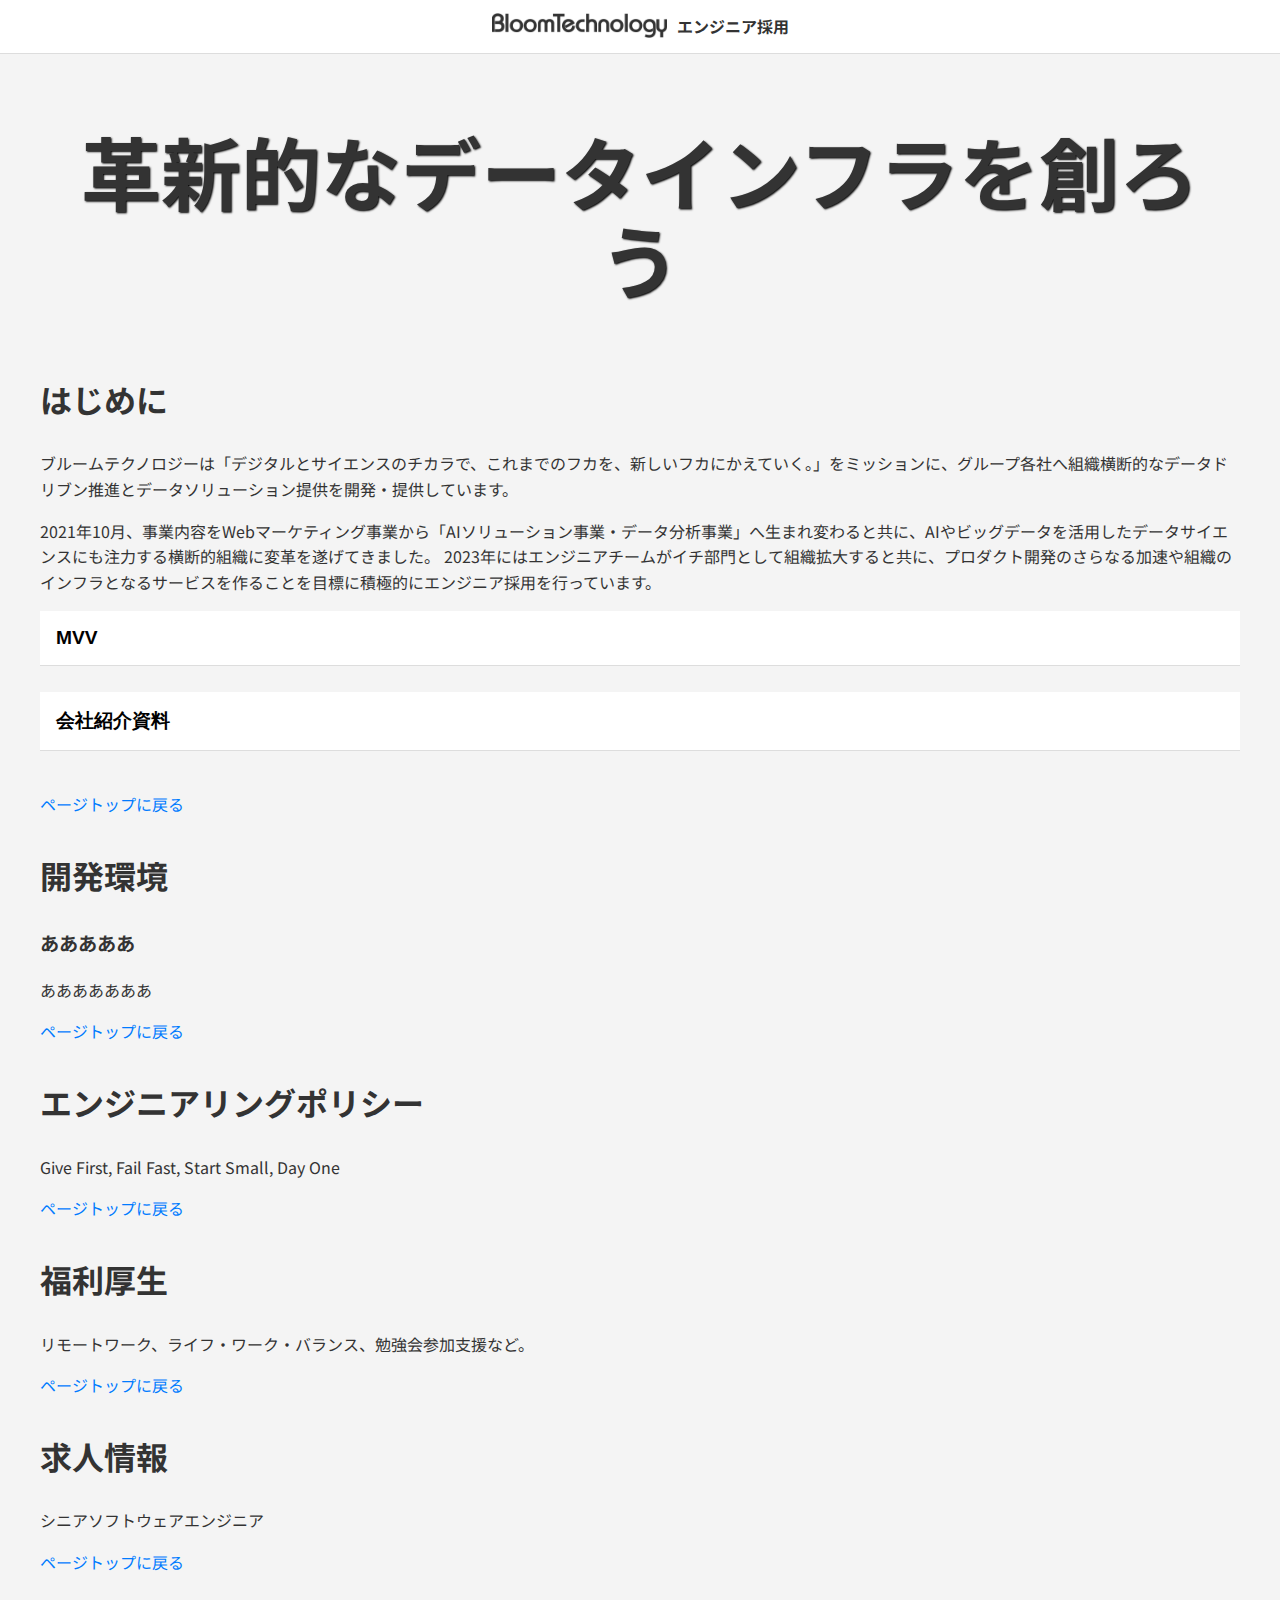
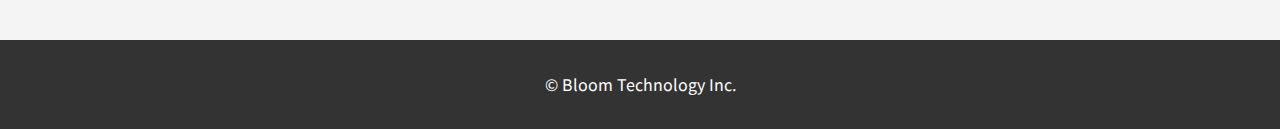
==== index.html @ 48bebba4 "MVV siryou tsuika" ====
<!DOCTYPE html>
<html lang="ja">
<head>
    <meta charset="UTF-8">
    <meta name="viewport" content="width=device-width, initial-scale=1.0">
    <title>ブルームテクノロジー エンジニア採用サイト</title>
    <link href="https://fonts.googleapis.com/css2?family=Noto+Sans+JP:wght@400;700&display=swap" rel="stylesheet">
    <link rel="stylesheet" href="styles.css">
</head>
<body id="top">
    <header>
        <a href="https://bloom-t.co.jp/" target="_blank">
            <img src="img/logo.png" alt="ブルームテクノロジー">
        </a>
        <span class="header-text">エンジニア採用</span>
        <!--
        <nav>
            <ul>
                <li><a href="#introduction">はじめに</a></li>
                <li><a href="#environment">開発環境</a></li>
                <li><a href="#values">バリュー</a></li>
                <li><a href="#benefits">福利厚生</a></li>
                <li><a href="#jobs">求人情報</a></li>
            </ul>
        </nav>
        -->
    </header>
    <main>
        <section id="hero">
            <h2>革新的なデータインフラを創ろう</h2>
        </section>
        <section id="introduction">
            <h2>はじめに</h2>
            <p>ブルームテクノロジーは「デジタルとサイエンスのチカラで、これまでのフカを、新しいフカにかえていく。」をミッションに、グループ各社へ組織横断的なデータドリブン推進とデータソリューション提供を開発・提供しています。</p>
            <p>2021年10月、事業内容をWebマーケティング事業から「AIソリューション事業・データ分析事業」へ生まれ変わると共に、AIやビッグデータを活用したデータサイエンスにも注力する横断的組織に変革を遂げてきました。
                2023年にはエンジニアチームがイチ部門として組織拡大すると共に、プロダクト開発のさらなる加速や組織のインフラとなるサービスを作ることを目標に積極的にエンジニア採用を行っています。</p>
            <div class="accordion">
                <!-- MVV -->
                <div class="accordion-item">
                    <button id="accordion-button-1" aria-expanded="false">
                        <span class="accordion-title">MVV</span>
                        <span class="icon" aria-hidden="true"></span>
                    </button>
                    <div class="accordion-content">
                        <p><span class="bold-text01">OUR MISSION - 企業理念</span></p>
                        <p><span class="bold-text02">デジタルとサイエンスのチカラで、これまでのフカを、新しいフカにかえていく。</span></p>
                        <p>常に新しい価値を創造して、変化を恐れず「フカ（孵化、付加）」していくことで古い殻を打ち破る。「ブルームテクノロジー」は、実現不可能だと考えていた「フカ（不可、負荷）」もデジタルとサイエンスの技術の融合により、実現可能なチカラに変えることができると信じています。</p>
                        <p><span class="bold-text01">OUR VISION - 目指す姿勢</span></p>
                        <p><span class="bold-text02">少し先の未来の日常を、今よりもう少し便利で心地よい社会にする。</span></p>
                        <p>未来は想像や空想の世界だと考えていた時代は過ぎました。創造した数年後の未来を実現できる世界へと変えていくなかで、私たちの日常も常に変化していきます。「ブルームテクノロジー」では、大きな変化でなくても、あったらいいなという感覚を大切に、日常に溶け込むような技術を開発していきたいと考えています。</p>
                        <p><span class="bold-text01">OUR VALUES - 価値観</span></p>
                        <p><span class="bold-text02">少し先の未来の日常を、今よりもう少し便利で心地よい社会にする。</span></p>
                        <p>
                            <ul>
                                <li><span class="bold-text03">何事も、まずは一歩前へ - One Step Forward</span><br>できないではなく、できるために必要なSTEPをみんなで共助しよう。</li>
                                <li><span class="bold-text03">状況を楽しもう！ - Fun Time</span><br>アナタにとって価値のある時間にするために、今できることを実践する。学んだり、アドバイスを求めたり、今できる「あなたらしさ」を楽しみましょう。</li>
                                <li><span class="bold-text03">素晴らしい！をカタチに - How Wonderful</span><br>アナタにとって「素晴らしい！」コトを見つけて、大切にしていきましょう。世界観を思い描くことができたときのサポートを惜しみません。</li>
                            </ul>
                        </p>
                    </div>
                </div>
                <br>
                <!-- 会社紹介資料 -->
                <div class="accordion-item">
                    <button id="accordion-button-1" aria-expanded="false">
                        <span class="accordion-title">会社紹介資料</span>
                        <span class="icon" aria-hidden="true"></span>
                    </button>
                    <div class="accordion-content">
                        <!-- 会社資料埋め込み(最新版に更新の場合共有リンクを更新する) -->
                        <iframe src="https://docs.google.com/presentation/d/e/2PACX-1vThjVVtmkb9M_RWaN6mHgsbVlshwmMRxPw7nDWjzQeNM8SMZGrVa8kO91kHXKxnlA/embed?start=false&loop=false&delayms=3000" frameborder="0" width="100%" height="823" allowfullscreen="true" mozallowfullscreen="true" webkitallowfullscreen="true"></iframe>
                    </div>
                </div>
                <br>
            </div>
            <a href="#top">ページトップに戻る</a>
        </section>
        <section id="environment">
            <h2>開発環境</h2>
            <h3>あああああ</h3>
            <p>あああああああ</p>
            <a href="#top">ページトップに戻る</a>
        </section>
        <section id="values">
            <h2>エンジニアリングポリシー</h2>
            <p>Give First, Fail Fast, Start Small, Day One</p>
            <a href="#top">ページトップに戻る</a>
        </section>
        <section id="benefits">
            <h2>福利厚生</h2>
            <p>リモートワーク、ライフ・ワーク・バランス、勉強会参加支援など。</p>
            <a href="#top">ページトップに戻る</a>
        </section>
        <section id="jobs">
            <h2>求人情報</h2>
            <p>シニアソフトウェアエンジニア</p>
            <a href="#top">ページトップに戻る</a>
        </section>
    </main>
    <footer>
        <p>&copy; Bloom Technology Inc.</p>
    </footer>
    <script src="scripts.js"></script>
</body>
</html>
---- styles.css ----
body {
    font-family: 'Noto Sans JP', sans-serif;
    line-height: 1.6;
    margin: 0;
    padding: 0;
    background-color: #f4f4f4;
    /*background: linear-gradient(to bottom, #f4f4f4, #EACF2F);*/
    color: #333;
}

header {
    background: #fff;
    text-align: center;
    padding: 0.5rem 0;
    border-bottom: 1px solid #ddd;
    display: flex;
    justify-content: center;
    align-items: center;
}

header img {
    height: 25px;
    margin-right: 10px;
    margin-top: 5px; /* ロゴを下に5px移動させる */
}

.header-text {
    font-size: 1rem;
    font-weight: 700;
}

main {
    padding: 2rem;
    margin: 0 auto;
    max-width: 1200px;
}

/* キャッチコピー */
#hero {
    background: #f4f4f4;
    color: #333;
    padding: 2.5rem 2rem;
    text-align: center;
    margin-bottom: 2rem;
}

/* キャッチコピー */
#hero h2 {
    font-size: 5rem;
    font-weight: 700;
    margin: 0;
    line-height: 1.1;
    text-shadow: 1px 1px 2px rgba(0, 0, 0, 1.3); /* 影の設定 */
}

section {
    margin-bottom: 2rem;
}

section h2 {
    font-size: 2.0rem;
    margin-top: 1rem;
}
section h3 {
    font-size: 1.2rem;
    margin-top: 1rem;
}

section a {
    display: block;
    margin-top: 1rem;
    color: #007BFF;
    text-decoration: none;
}

section a:hover {
    text-decoration: underline;
}

.accordion {
    margin-top: 1rem;
}

.accordion-item {
    background: #fff;
    border-bottom: 1px solid #ddd;
}

.accordion-item button {
    background: none;
    border: none;
    padding: 1rem;
    width: 100%;
    text-align: left;
    cursor: pointer;
    outline: none;
}

.accordion-title {
    font-size: 1.2rem;
    font-weight: bold;
}

.icon {
    float: right;
}

.accordion-content {
    padding: 1rem;
    display: none;
}

.accordion-item[aria-expanded="true"] .accordion-content {
    display: block;
}

.bold-text01 {
    font-size: 1.8rem;
    font-weight: bold;
}

.bold-text02 {
    font-size: 1.2rem;
    font-weight: bold;
}

.bold-text03 {
    font-weight: bold;
}

footer {
    background: #333;
    color: #fff;
    text-align: center;
    padding: 1rem 0;
}
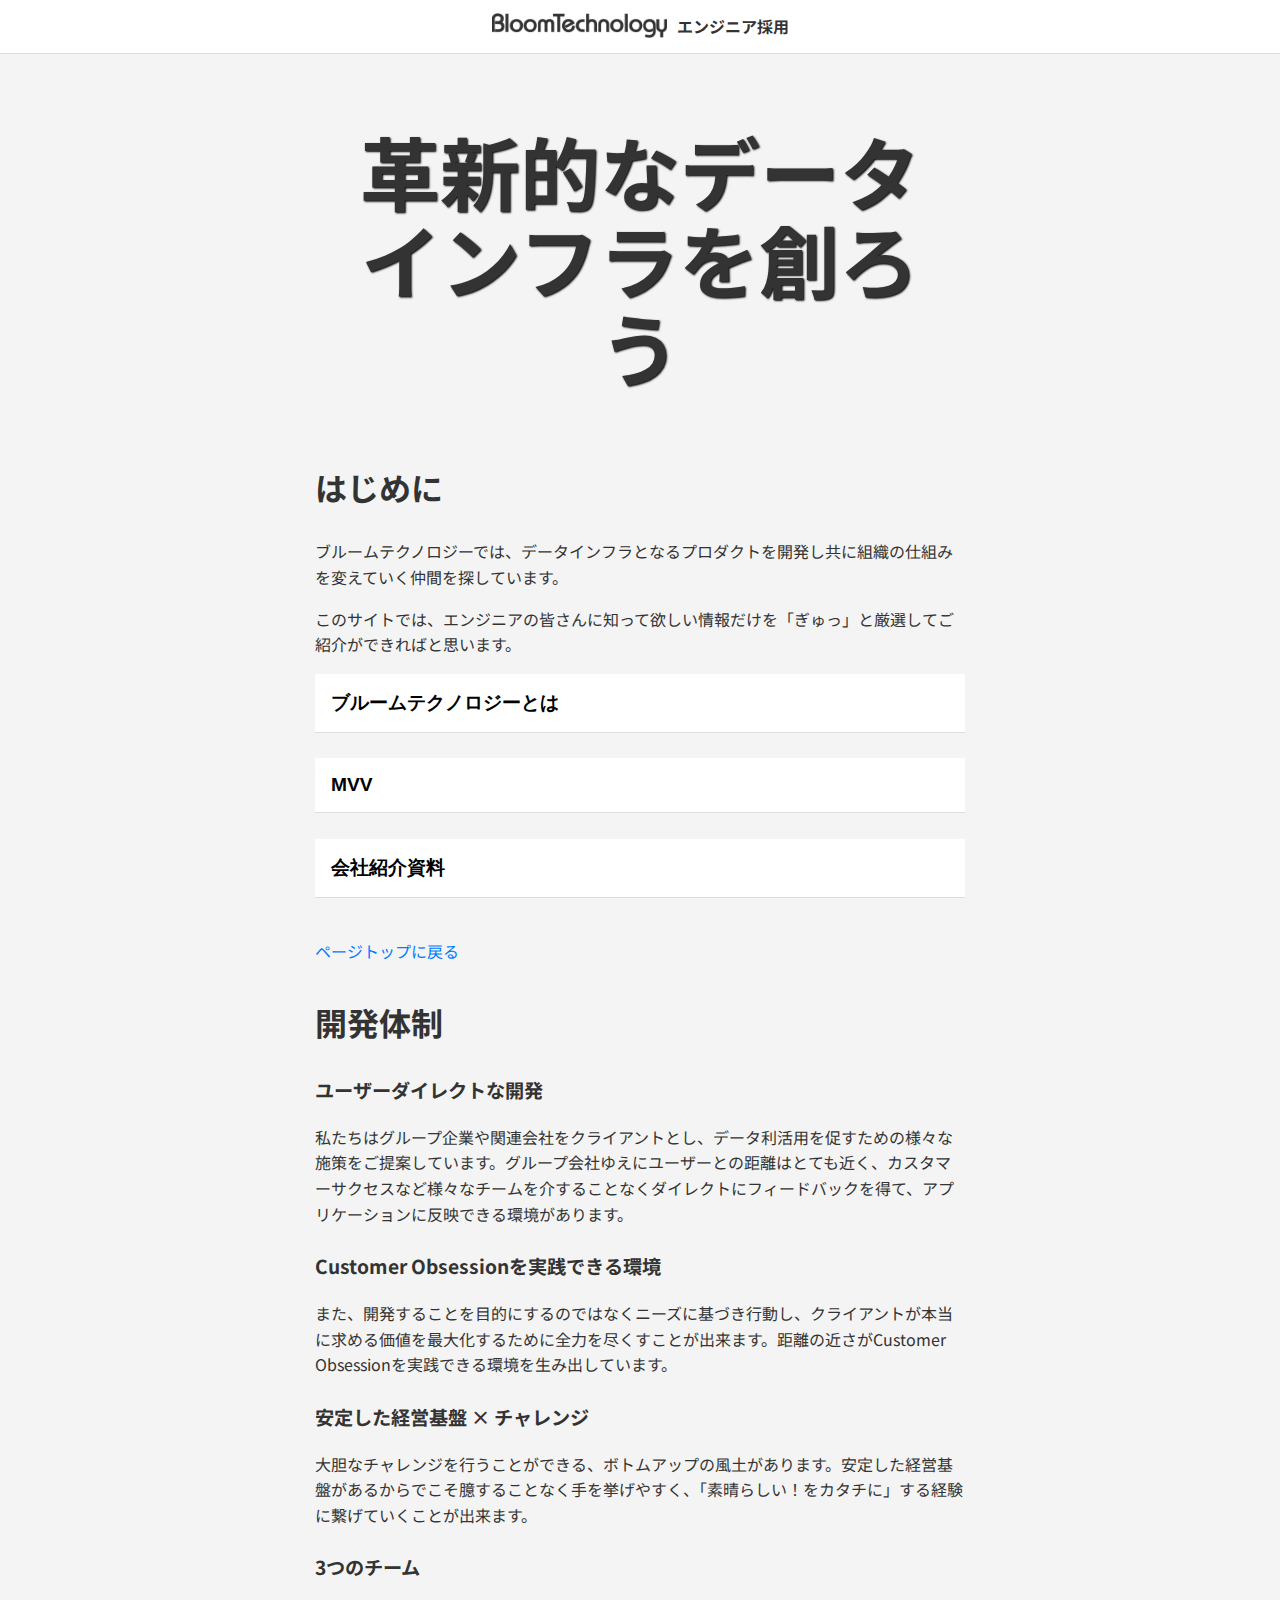
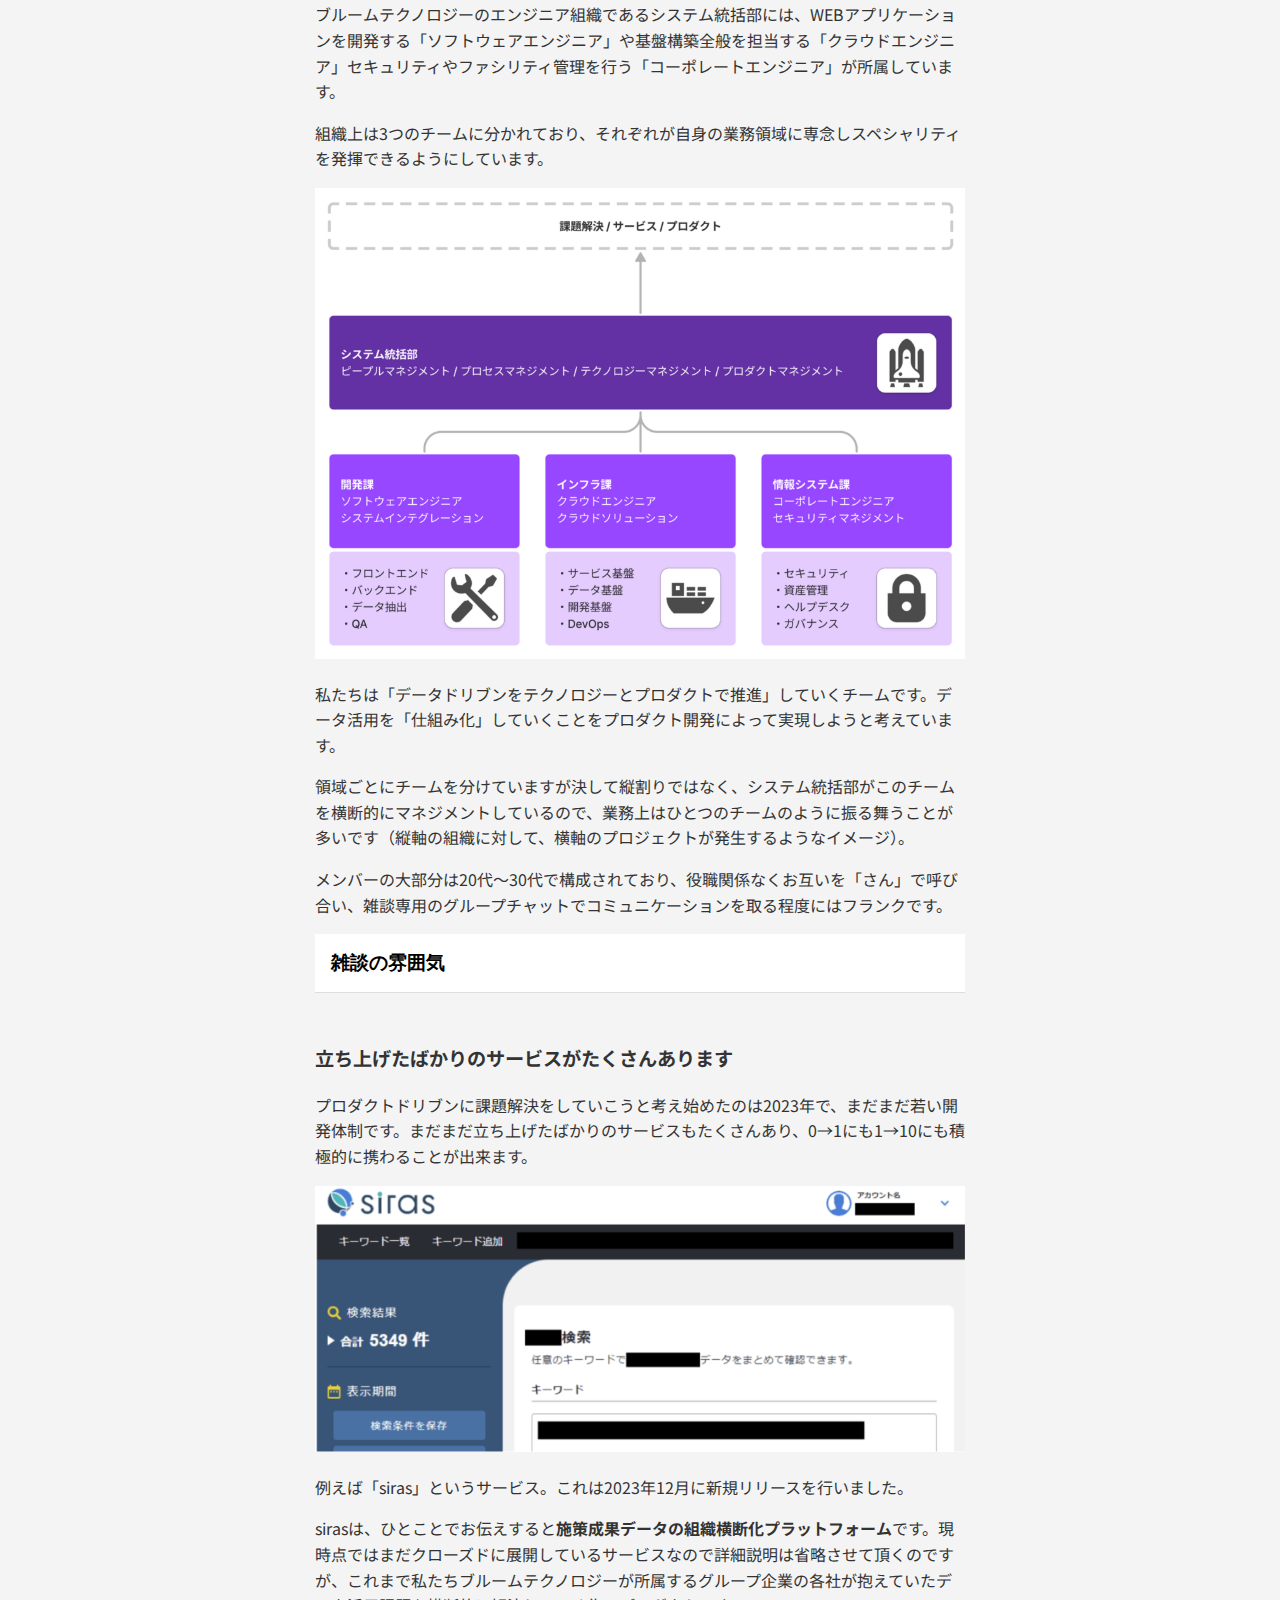
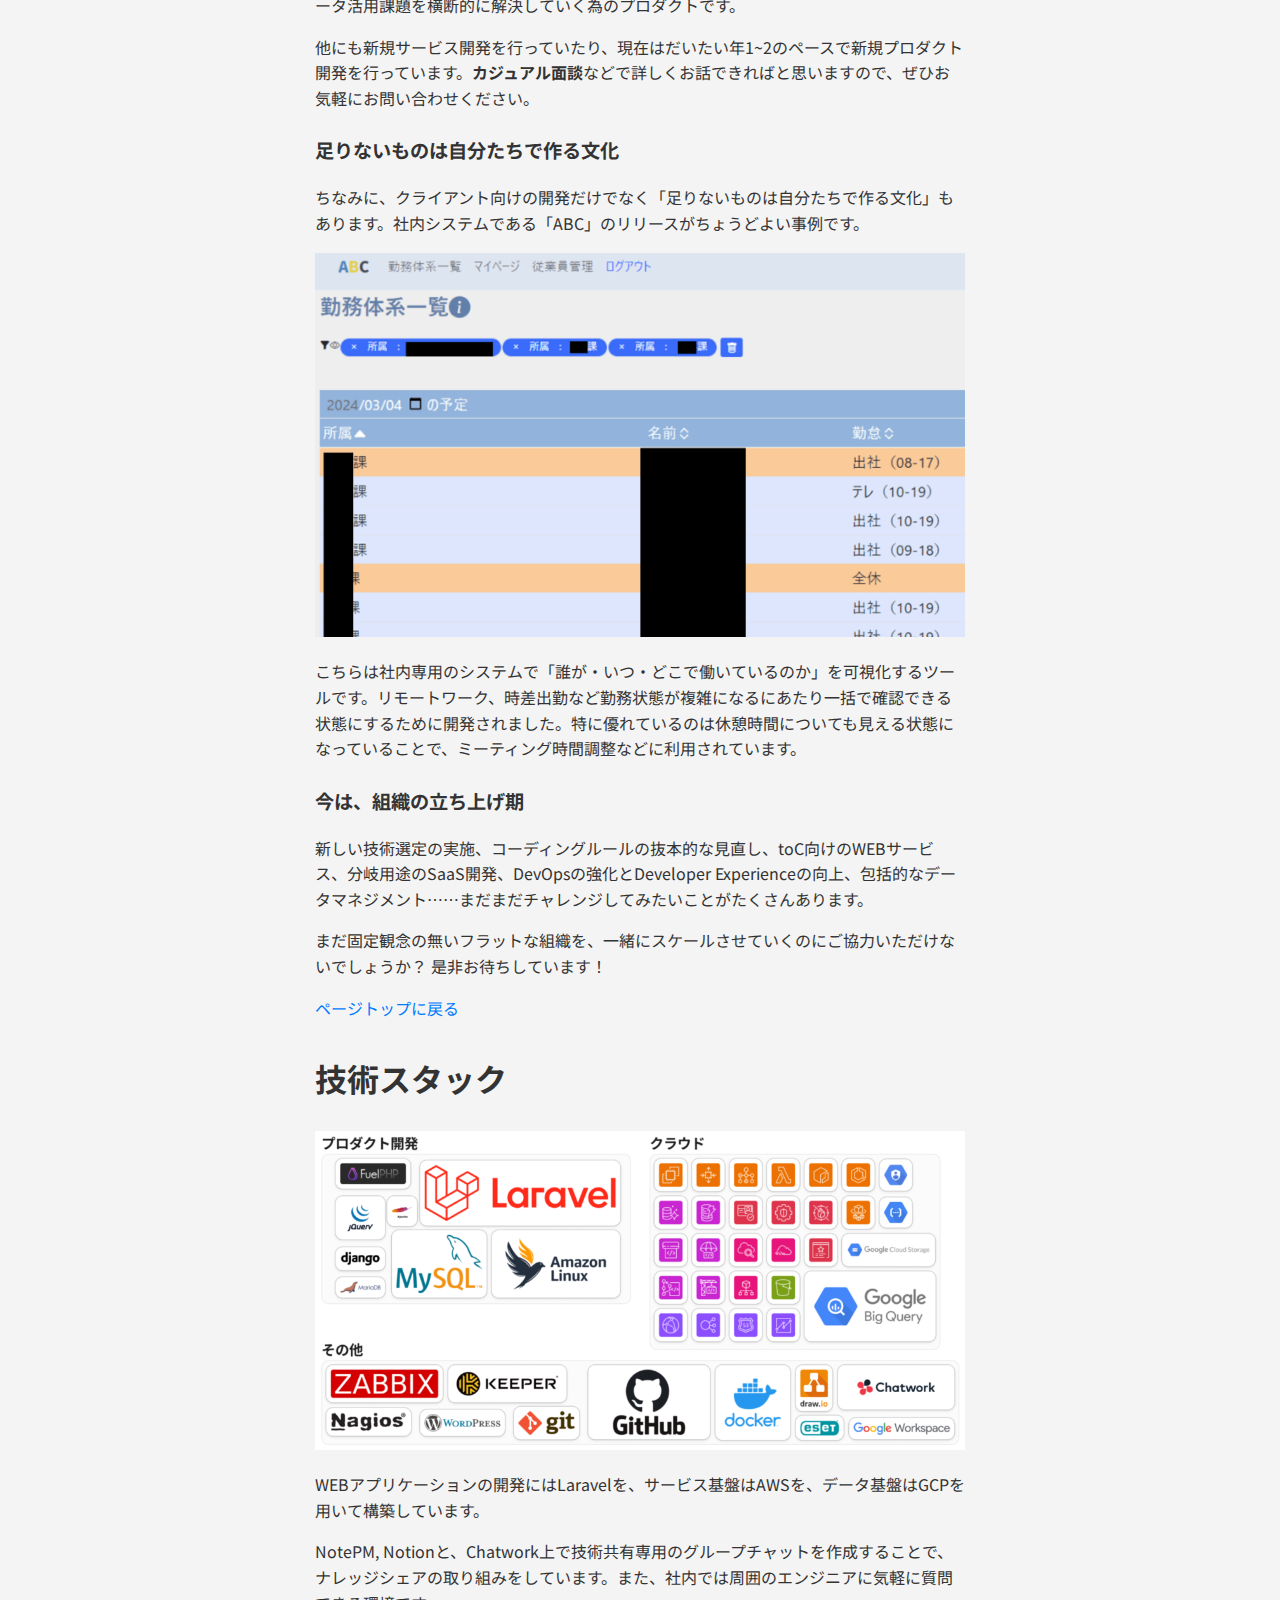
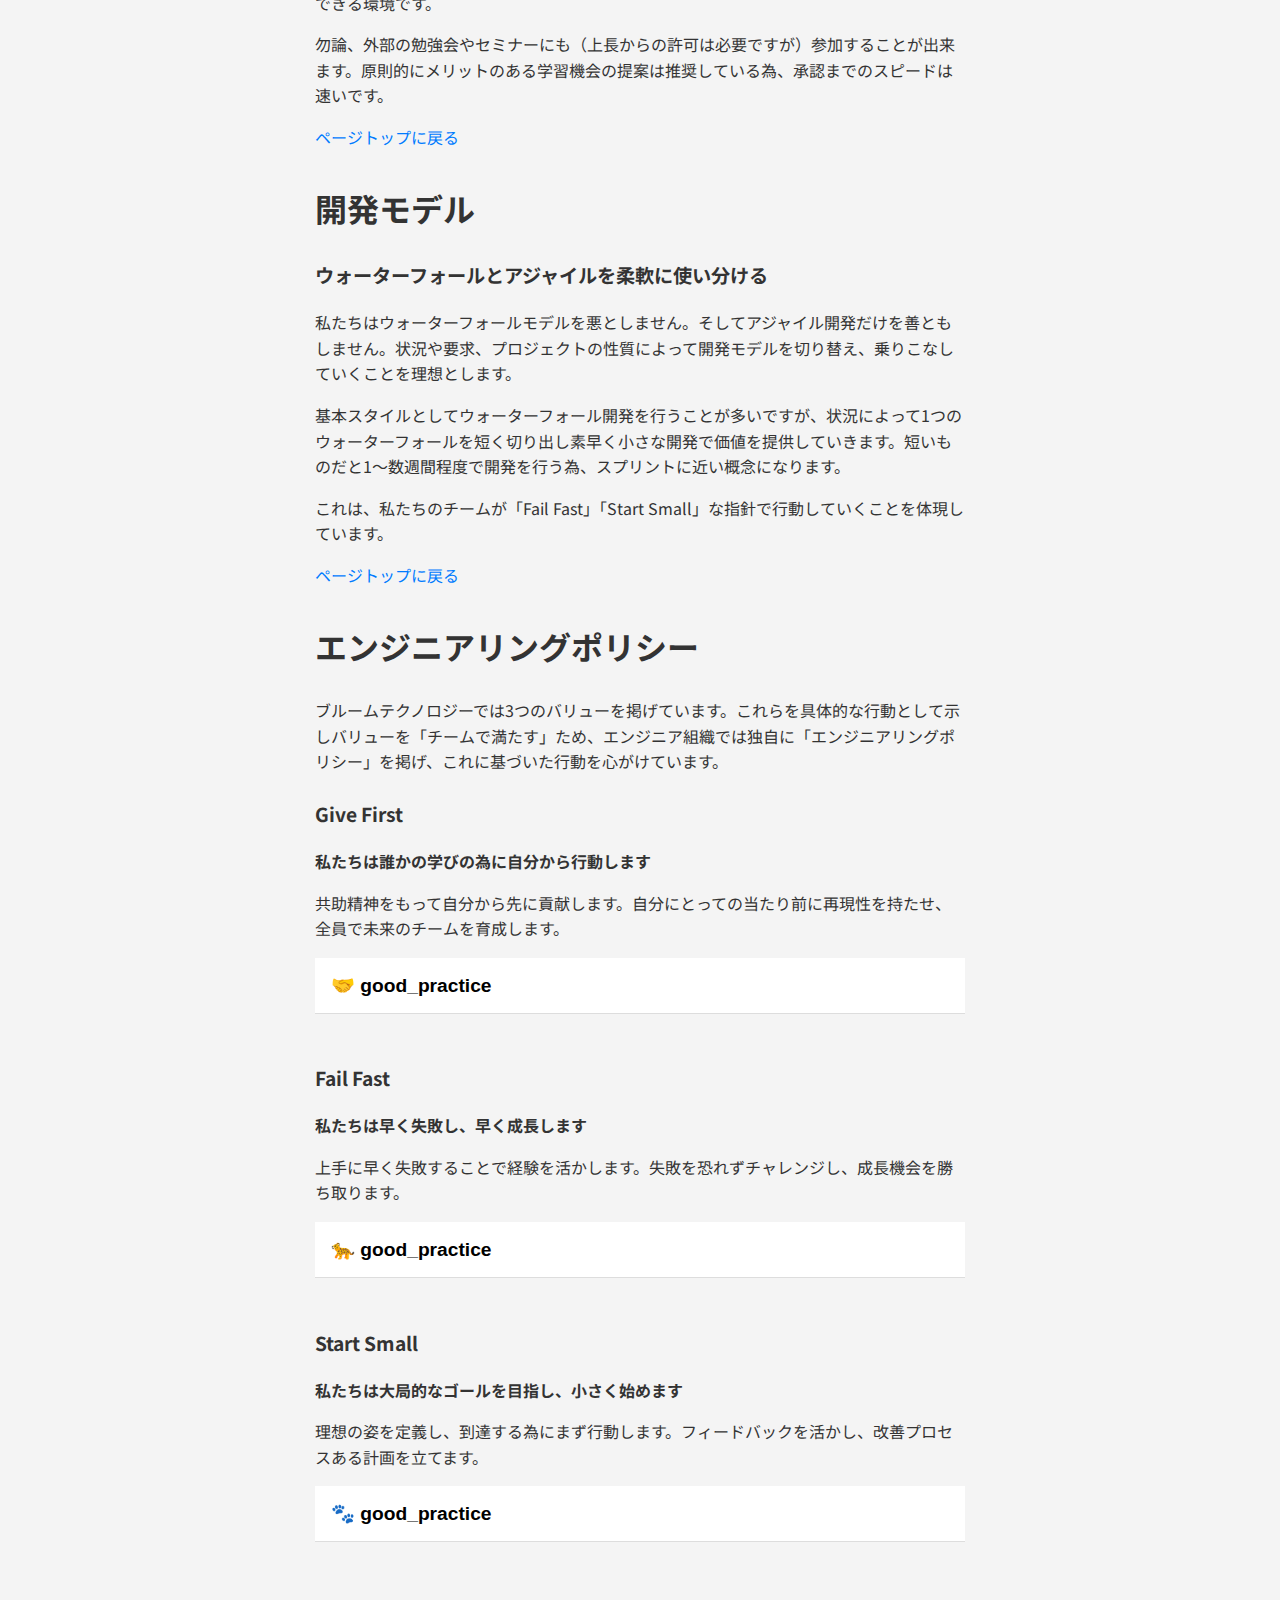
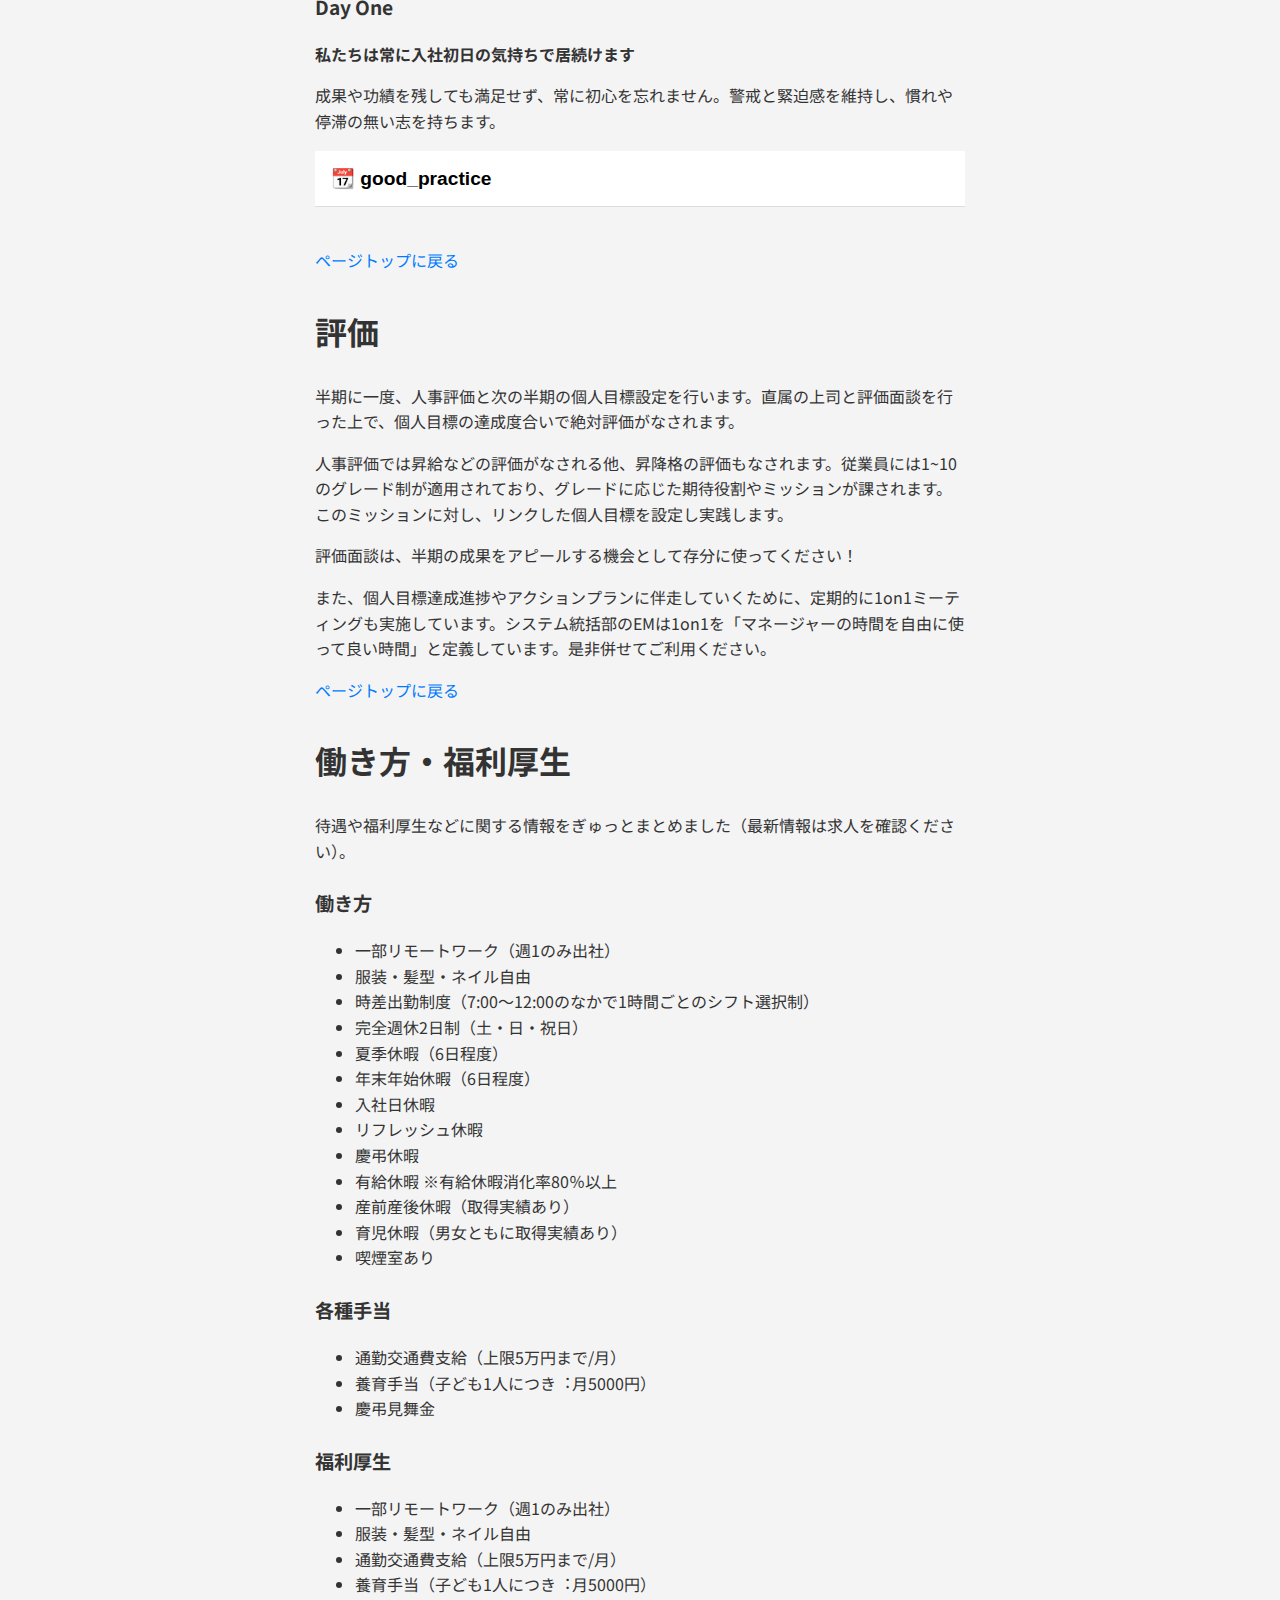
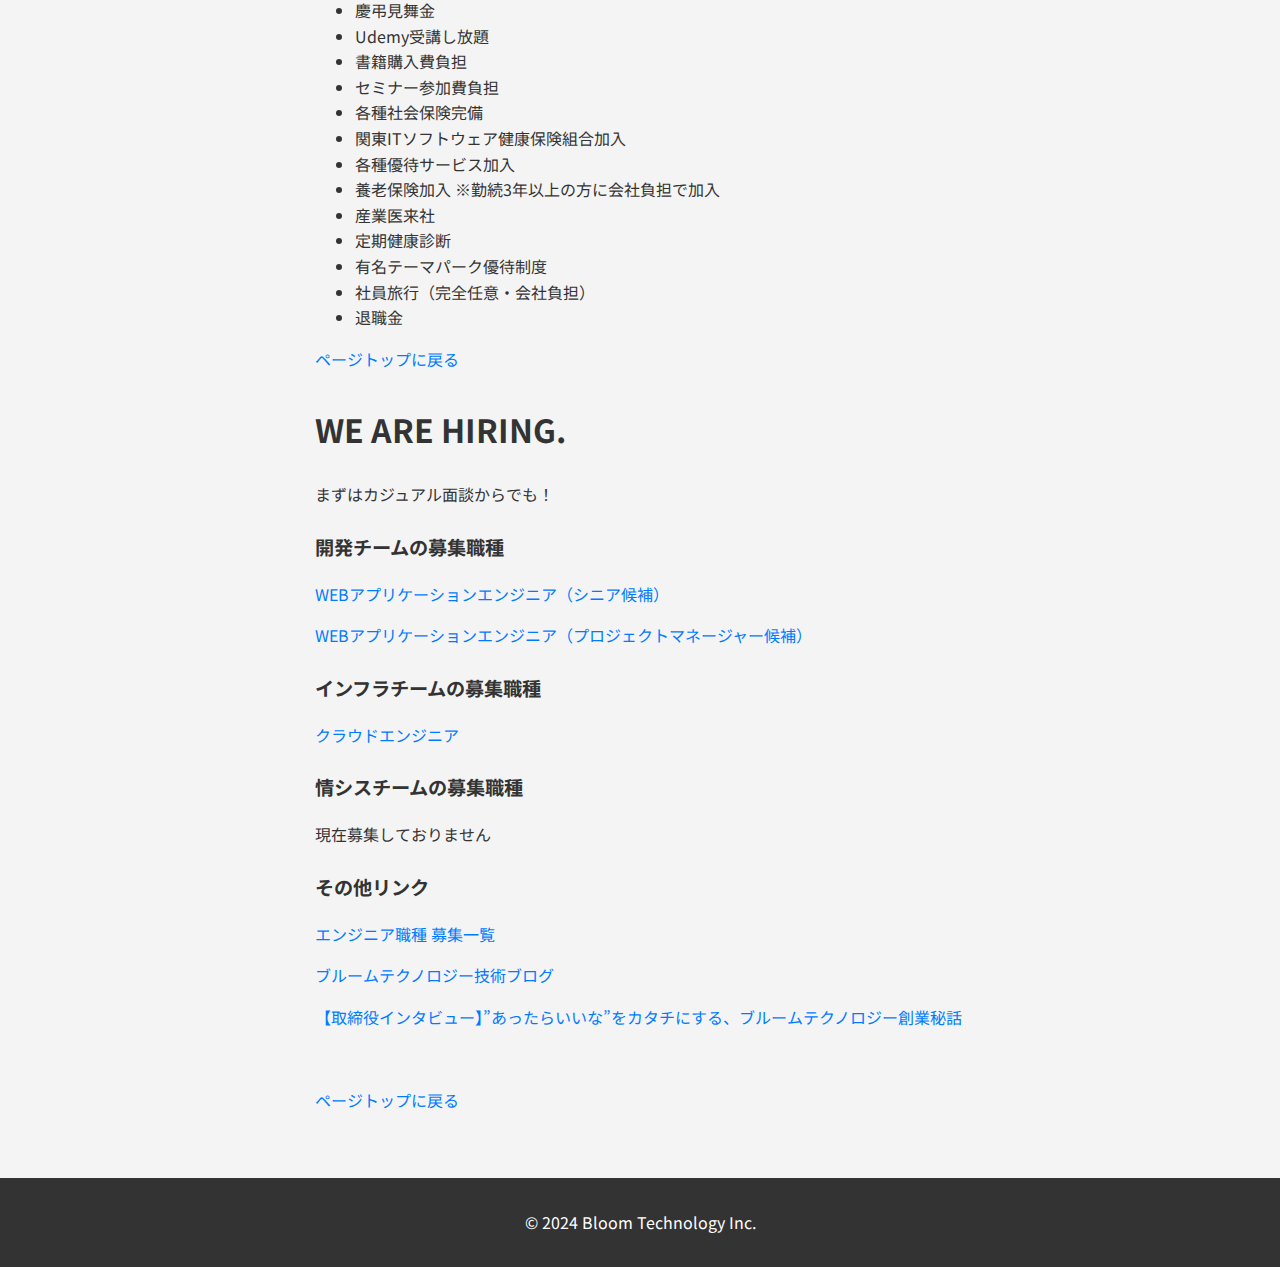
==== commit 6f31c4be: "js動作修正, css微調整, 文言サンプルの追加" ====
--- a/index.html
+++ b/index.html
@@ -3,6 +3,7 @@
 <head>
     <meta charset="UTF-8">
     <meta name="viewport" content="width=device-width, initial-scale=1.0">
+    <meta name="description" content="株式会社ブルームテクノロジーのエンジニア採用特設サイトです。ブルームテクノロジーでは革新的なデータインフラ・プロダクトを開発するために、エンジニアを積極採用しています。"/>
     <title>ブルームテクノロジー エンジニア採用サイト</title>
     <link href="https://fonts.googleapis.com/css2?family=Noto+Sans+JP:wght@400;700&display=swap" rel="stylesheet">
     <link rel="stylesheet" href="styles.css">
@@ -14,6 +15,7 @@
         </a>
         <span class="header-text">エンジニア採用</span>
         <!--
+        ナビゲーション付けたくなったらご自由に
         <nav>
             <ul>
                 <li><a href="#introduction">はじめに</a></li>
@@ -31,10 +33,22 @@
         </section>
         <section id="introduction">
             <h2>はじめに</h2>
-            <p>ブルームテクノロジーは「デジタルとサイエンスのチカラで、これまでのフカを、新しいフカにかえていく。」をミッションに、グループ各社へ組織横断的なデータドリブン推進とデータソリューション提供を開発・提供しています。</p>
-            <p>2021年10月、事業内容をWebマーケティング事業から「AIソリューション事業・データ分析事業」へ生まれ変わると共に、AIやビッグデータを活用したデータサイエンスにも注力する横断的組織に変革を遂げてきました。
-                2023年にはエンジニアチームがイチ部門として組織拡大すると共に、プロダクト開発のさらなる加速や組織のインフラとなるサービスを作ることを目標に積極的にエンジニア採用を行っています。</p>
-            <div class="accordion">
+            <p>ブルームテクノロジーでは、データインフラとなるプロダクトを開発し共に組織の仕組みを変えていく仲間を探しています。</p>
+            <p>このサイトでは、エンジニアの皆さんに知って欲しい情報だけを「ぎゅっ」と厳選してご紹介ができればと思います。</p>
+            <!-- 会社紹介 -->
+            <div class="accordion">
+                <div class="accordion-item">
+                    <button id="accordion-button-1" aria-expanded="false">
+                        <span class="accordion-title">ブルームテクノロジーとは</span>
+                        <span class="icon" aria-hidden="true"></span>
+                    </button>
+                    <div class="accordion-content">
+                        <p>ブルームテクノロジーは「デジタルとサイエンスのチカラで、これまでのフカを、新しいフカにかえていく。」をミッションに、グループ各社へ組織横断的なデータドリブン推進とデータソリューション提供を開発・提供しています。</p>
+                        <p>2021年10月、事業内容をWebマーケティング事業から「AIソリューション事業・データ分析事業」へ生まれ変わると共に、AIやビッグデータを活用したデータサイエンスにも注力する横断的組織に変革を遂げてきました。2023年にはエンジニアチームがイチ部門として組織拡大すると共に、プロダクト開発のさらなる加速や組織のインフラとなるサービスを作ることを目標に積極的にエンジニア採用を行っています。</p>
+                        <img src="img/logo_design.jpg" alt="ロゴデザイン" width="100%">
+                    </div>
+                </div>
+                <br>
                 <!-- MVV -->
                 <div class="accordion-item">
                     <button id="accordion-button-1" aria-expanded="false">
@@ -67,8 +81,9 @@
                         <span class="icon" aria-hidden="true"></span>
                     </button>
                     <div class="accordion-content">
+                        <p>全社共通の会社紹介資料です。</p>
                         <!-- 会社資料埋め込み(最新版に更新の場合共有リンクを更新する) -->
-                        <iframe src="https://docs.google.com/presentation/d/e/2PACX-1vThjVVtmkb9M_RWaN6mHgsbVlshwmMRxPw7nDWjzQeNM8SMZGrVa8kO91kHXKxnlA/embed?start=false&loop=false&delayms=3000" frameborder="0" width="100%" height="823" allowfullscreen="true" mozallowfullscreen="true" webkitallowfullscreen="true"></iframe>
+                        <iframe src="https://docs.google.com/presentation/d/e/2PACX-1vThjVVtmkb9M_RWaN6mHgsbVlshwmMRxPw7nDWjzQeNM8SMZGrVa8kO91kHXKxnlA/embed?start=false&loop=false&delayms=3000" frameborder="0" width="100%" height="423" allowfullscreen="true" mozallowfullscreen="true" webkitallowfullscreen="true"></iframe>
                     </div>
                 </div>
                 <br>
@@ -76,30 +91,249 @@
             <a href="#top">ページトップに戻る</a>
         </section>
         <section id="environment">
-            <h2>開発環境</h2>
-            <h3>あああああ</h3>
-            <p>あああああああ</p>
+            <h2>開発体制</h2>
+            <h3>ユーザーダイレクトな開発</h3>
+            <p>私たちはグループ企業や関連会社をクライアントとし、データ利活用を促すための様々な施策をご提案しています。グループ会社ゆえにユーザーとの距離はとても近く、カスタマーサクセスなど様々なチームを介することなくダイレクトにフィードバックを得て、アプリケーションに反映できる環境があります。</p>
+            <h3>Customer Obsessionを実践できる環境</h3>
+            <p>また、開発することを目的にするのではなくニーズに基づき行動し、クライアントが本当に求める価値を最大化するために全力を尽くすことが出来ます。距離の近さがCustomer Obsessionを実践できる環境を生み出しています。</p>
+            <h3>安定した経営基盤 × チャレンジ</h3>
+            <p>大胆なチャレンジを行うことができる、ボトムアップの風土があります。安定した経営基盤があるからでこそ臆することなく手を挙げやすく、「素晴らしい！をカタチに」する経験に繋げていくことが出来ます。</p>
+            <h3>3つのチーム</h3>
+            <p>ブルームテクノロジーのエンジニア組織であるシステム統括部には、WEBアプリケーションを開発する「ソフトウェアエンジニア」や基盤構築全般を担当する「クラウドエンジニア」セキュリティやファシリティ管理を行う「コーポレートエンジニア」が所属しています。</p>
+            <p>組織上は3つのチームに分かれており、それぞれが自身の業務領域に専念しスペシャリティを発揮できるようにしています。</p>
+            <img src="img/organization.png" alt="システム統括部の組織図" width="100%">
+            <p>私たちは「データドリブンをテクノロジーとプロダクトで推進」していくチームです。データ活用を「仕組み化」していくことをプロダクト開発によって実現しようと考えています。</p>
+            <p>領域ごとにチームを分けていますが決して縦割りではなく、システム統括部がこのチームを横断的にマネジメントしているので、業務上はひとつのチームのように振る舞うことが多いです（縦軸の組織に対して、横軸のプロジェクトが発生するようなイメージ）。</p>
+            <p>メンバーの大部分は20代～30代で構成されており、役職関係なくお互いを「さん」で呼び合い、雑談専用のグループチャットでコミュニケーションを取る程度にはフランクです。</p>
+            <!-- 雑談の雰囲気 -->
+            <div class="accordion">
+                <div class="accordion-item">
+                    <button id="accordion-button-1" aria-expanded="false">
+                        <span class="accordion-title">雑談の雰囲気</span>
+                        <span class="icon" aria-hidden="true"></span>
+                    </button>
+                    <div class="accordion-content">
+                        <p>こんな感じの雰囲気です。（締める時はちゃんと締めてます！！）</p>
+                        <img src="img/zatsudan1.png" alt="雑談グループチャット" width="100%">
+                        <img src="img/zatsudan2.png" alt="雑談グループチャット" width="100%">
+                        <img src="img/zatsudan3.png" alt="雑談グループチャット" width="100%">
+                    </div>
+                </div>
+                <br>
+            <h3>立ち上げたばかりのサービスがたくさんあります</h3>
+            <p>プロダクトドリブンに課題解決をしていこうと考え始めたのは2023年で、まだまだ若い開発体制です。まだまだ立ち上げたばかりのサービスもたくさんあり、0→1にも1→10にも積極的に携わることが出来ます。</p>
+            <img src="img/siras.png" alt="sirasの画面イメージ" width="100%">
+            <p>例えば「siras」というサービス。これは2023年12月に新規リリースを行いました。</p>
+            <p>sirasは、ひとことでお伝えすると<span class="bold-text03">施策成果データの組織横断化プラットフォーム</span>です。現時点ではまだクローズドに展開しているサービスなので詳細説明は省略させて頂くのですが、これまで私たちブルームテクノロジーが所属するグループ企業の各社が抱えていたデータ活用課題を横断的に解決していく為のプロダクトです。</p>
+            <p>他にも新規サービス開発を行っていたり、現在はだいたい年1~2のペースで新規プロダクト開発を行っています。<span class="bold-text03">カジュアル面談</span>などで詳しくお話できればと思いますので、ぜひお気軽にお問い合わせください。</p>
+            <h3>足りないものは自分たちで作る文化</h3>
+            <p>ちなみに、クライアント向けの開発だけでなく「足りないものは自分たちで作る文化」もあります。社内システムである「ABC」のリリースがちょうどよい事例です。</p>
+            <img src="img/abc.png" alt="abcの画面イメージ" width="100%">
+            <p>こちらは社内専用のシステムで「誰が・いつ・どこで働いているのか」を可視化するツールです。リモートワーク、時差出勤など勤務状態が複雑になるにあたり一括で確認できる状態にするために開発されました。特に優れているのは休憩時間についても見える状態になっていることで、ミーティング時間調整などに利用されています。</p>
+            <h3>今は、組織の立ち上げ期</h3>
+            <p>新しい技術選定の実施、コーディングルールの抜本的な見直し、toC向けのWEBサービス、分岐用途のSaaS開発、DevOpsの強化とDeveloper Experienceの向上、包括的なデータマネジメント……まだまだチャレンジしてみたいことがたくさんあります。</p>
+            <p>まだ固定観念の無いフラットな組織を、一緒にスケールさせていくのにご協力いただけないでしょうか？ 是非お待ちしています！</p>
+            <a href="#top">ページトップに戻る</a>
+        </section>
+        <section id="devel">
+            <h2>技術スタック</h2>
+            <img src="img/stack.png" alt="システム統括部の技術スタック" width="100%">
+            <p>WEBアプリケーションの開発にはLaravelを、サービス基盤はAWSを、データ基盤はGCPを用いて構築しています。</p>
+            <p>NotePM, Notionと、Chatwork上で技術共有専用のグループチャットを作成することで、ナレッジシェアの取り組みをしています。また、社内では周囲のエンジニアに気軽に質問できる環境です。</p>
+            <p>勿論、外部の勉強会やセミナーにも（上長からの許可は必要ですが）参加することが出来ます。原則的にメリットのある学習機会の提案は推奨している為、承認までのスピードは速いです。</p>
+            <a href="#top">ページトップに戻る</a>
+        </section>
+        <section id="model">
+            <h2>開発モデル</h2>
+            <h3>ウォーターフォールとアジャイルを柔軟に使い分ける</h3>
+            <p>私たちはウォーターフォールモデルを悪としません。そしてアジャイル開発だけを善ともしません。状況や要求、プロジェクトの性質によって開発モデルを切り替え、乗りこなしていくことを理想とします。</p>
+            <p>基本スタイルとしてウォーターフォール開発を行うことが多いですが、状況によって1つのウォーターフォールを短く切り出し素早く小さな開発で価値を提供していきます。短いものだと1～数週間程度で開発を行う為、スプリントに近い概念になります。</p>
+            <p>これは、私たちのチームが「Fail Fast」「Start Small」な指針で行動していくことを体現しています。</p>
             <a href="#top">ページトップに戻る</a>
         </section>
         <section id="values">
             <h2>エンジニアリングポリシー</h2>
-            <p>Give First, Fail Fast, Start Small, Day One</p>
+            <p>ブルームテクノロジーでは3つのバリューを掲げています。これらを具体的な行動として示しバリューを「チームで満たす」ため、エンジニア組織では独自に「エンジニアリングポリシー」を掲げ、これに基づいた行動を心がけています。</p>
+            <h3>Give First</h3>
+            <p><span class="bold-text03">私たちは誰かの学びの為に自分から行動します</span></p>
+            <p>共助精神をもって自分から先に貢献します。自分にとっての当たり前に再現性を持たせ、全員で未来のチームを育成します。</p>
+            <!-- 行動事例 -->
+            <div class="accordion">
+                <div class="accordion-item">
+                    <button id="accordion-button-1" aria-expanded="false">
+                        <span class="accordion-title">🤝 good_practice</span>
+                        <span class="icon" aria-hidden="true"></span>
+                    </button>
+                    <div class="accordion-content">
+                        <p>エンジニアにはオープンソースという素敵な文化がありますが、あれこそまさに共助の表れでないかと考えています。このように互いに助け合い、補い合い、より良くするための行動を自ら始めることで、未来のチームはより良いものになっていくと考えています。</p>
+                        <p>
+                            <ul>
+                                <li>自身の担当領域外のプロジェクトにおいても積極的に意見を述べ、バックログの重み付けへの議論に参加しました</li>
+                                <li>得に指示を出されたわけではないけれど、より資料が読みやすくなるような改良を自分で調べて適用してみました</li>
+                                <li>新人に率先して手を差し伸べ、問題解決を手伝いました</li>
+                            </ul>
+                        </p>
+                    </div>
+                </div>
+                <br>
+            </div>
+            <h3>Fail Fast</h3>
+            <p><span class="bold-text03">私たちは早く失敗し、早く成長します</span></p>
+            <p>上手に早く失敗することで経験を活かします。失敗を恐れずチャレンジし、成長機会を勝ち取ります。</p>
+            <!-- 行動事例 -->
+            <div class="accordion">
+                <div class="accordion-item">
+                    <button id="accordion-button-1" aria-expanded="false">
+                        <span class="accordion-title">🐆 good_practice</span>
+                        <span class="icon" aria-hidden="true"></span>
+                    </button>
+                    <div class="accordion-content">
+                        <p>失敗は成功のもとと言いますが、上手な失敗は成功に勝る成長機会になり得ると考えます。失敗を恐れて行動を躊躇うのではなく、失敗してもいいからやってみよう！の精神で取り組んでみましょう。周囲は他社の失敗を嘲ったり怒ったりするのではなく、褒めたり適切に叱ることで成長に導いてあげましょう。また、FailFastは心理的安全性を高める事や最小最速の開発生産性の実現にも繋がっていきます。</p>
+                        <p>
+                            <ul>
+                                <li>初めてやる業務だったが、ポジティブに成長機会と捉え自ら手を挙げてみました</li>
+                                <li>失敗したことを速やかに上司・先輩に報告し、自らそのフィードバックを貰いにいきました。どうするのがベストだったのか考え直し、次同じ失敗をしないように心がけました</li>
+                                <li>部下・後輩が失敗したときに"何故できないのか"と詰めずに「いい成長機会を得られたね。次はこうしてみよう」と建設的なアドバイスを伝えることが出来た</li>
+                            </ul>
+                        </p>
+                    </div>
+                </div>
+                <br>
+            </div>
+            <h3>Start Small</h3>
+            <p><span class="bold-text03">私たちは大局的なゴールを目指し、小さく始めます</span></p>
+            <p>理想の姿を定義し、到達する為にまず行動します。フィードバックを活かし、改善プロセスある計画を立てます。</p>
+            <!-- 行動事例 -->
+            <div class="accordion">
+                <div class="accordion-item">
+                    <button id="accordion-button-1" aria-expanded="false">
+                        <span class="accordion-title">🐾 good_practice</span>
+                        <span class="icon" aria-hidden="true"></span>
+                    </button>
+                    <div class="accordion-content">
+                        <p>理想ドリブンで動きましょう。そして偉大な計画を前にしり込みするのではなく出来る事から着実に進めていくことで、確実に理想ゴールへ近づいていきます。段階的に完成に近づけるための小さな計画を立てることで良いモノが出来上がると考えます。</p>
+                        <p>
+                            <ul>
+                                <li>いきなり100%の完成を目指さずに、40%進捗の成果物を見せてフィードバックを貰ってみました</li>
+                                <li>WHY-WHAT-HOWが明らかになった状態で、それを着実に達成するための期日行動を考えてみました</li>
+                                <li>本当にユーザー価値のある機能かの確証はないが、まず作って提供し、そのフィードバックから改善することで理想に近づいてみました</li>
+                                <li>何度もフィードバックを貰いながらMVP開発をすることで、ようやく理想形にたどり着きました！</li>
+                            </ul>
+                        </p>
+                    </div>
+                </div>
+                <br>
+            </div>
+            <h3>Day One</h3>
+            <p><span class="bold-text03">私たちは常に入社初日の気持ちで居続けます</span></p>
+            <p>成果や功績を残しても満足せず、常に初心を忘れません。警戒と緊迫感を維持し、慣れや停滞の無い志を持ちます。</p>
+            <!-- 行動事例 -->
+            <div class="accordion">
+                <div class="accordion-item">
+                    <button id="accordion-button-1" aria-expanded="false">
+                        <span class="accordion-title">📆 good_practice</span>
+                        <span class="icon" aria-hidden="true"></span>
+                    </button>
+                    <div class="accordion-content">
+                        <p>その成功は恒久的に利益をもたらし続ける事かを常に考え続けましょう。成功・成果といった結果は静的ですが、それを取り巻く環境は常に動的である筈です。周りの変化に敏感になり続け、常に最新のベストプラクティスを追い続けます。</p>
+                        <p>
+                            <ul>
+                                <li>以前リリースした機能がすでに現状に合わなくなっていることを察知し、細心の運用にフィットするように作り直しました</li>
+                                <li>今のやり方では1年後に寿命が訪れるアンチパターンとなっていたため、思い切ってリアーキテクチャを試みました</li>
+                                <li>半年後の自分の理想のキャリアビジョンを常に持ち続けるようにし、その為に必要な自分の行動をいつもアップデートするようにしました</li>
+                            </ul>
+                        </p>
+                    </div>
+                </div>
+                <br>
+            </div>
+            <a href="#top">ページトップに戻る</a>
+        </section>
+        <section id="evaluation">
+            <h2>評価</h2>
+            <p>半期に一度、人事評価と次の半期の個人目標設定を行います。直属の上司と評価面談を行った上で、個人目標の達成度合いで絶対評価がなされます。</p>
+            <p>人事評価では昇給などの評価がなされる他、昇降格の評価もなされます。従業員には1~10のグレード制が適用されており、グレードに応じた期待役割やミッションが課されます。このミッションに対し、リンクした個人目標を設定し実践します。</p>
+            <p>評価面談は、半期の成果をアピールする機会として存分に使ってください！</p>
+            <p>また、個人目標達成進捗やアクションプランに伴走していくために、定期的に1on1ミーティングも実施しています。システム統括部のEMは1on1を「マネージャーの時間を自由に使って良い時間」と定義しています。是非併せてご利用ください。</p>
             <a href="#top">ページトップに戻る</a>
         </section>
         <section id="benefits">
-            <h2>福利厚生</h2>
-            <p>リモートワーク、ライフ・ワーク・バランス、勉強会参加支援など。</p>
+            <h2>働き方・福利厚生</h2>
+            <p>待遇や福利厚生などに関する情報をぎゅっとまとめました（最新情報は求人を確認ください）。</p>
+            <p>
+                <h3>働き方</h3>
+                <ul>
+                    <li>一部リモートワーク（週1のみ出社）</li>
+                    <li>服装・髪型・ネイル自由</li>
+                    <li>時差出勤制度（7:00～12:00のなかで1時間ごとのシフト選択制）</li>
+                    <li>完全週休2日制（土・日・祝日）</li>
+                    <li>夏季休暇（6日程度）</li>
+                    <li>年末年始休暇（6日程度）</li>
+                    <li>入社日休暇</li>
+                    <li>リフレッシュ休暇</li>
+                    <li>慶弔休暇</li>
+                    <li>有給休暇 ※有給休暇消化率80％以上</li>
+                    <li>産前産後休暇（取得実績あり）</li>
+                    <li>育児休暇（男女ともに取得実績あり）</li>
+                    <li>喫煙室あり</li>
+                </ul>
+                <h3>各種手当</h3>
+                <ul>
+                    <li>通勤交通費支給（上限5万円まで/月）</li>
+                    <li>養育手当（子ども1⼈につき︓⽉5000円）</li>
+                    <li>慶弔見舞金</li>
+                </ul>
+                <h3>福利厚生</h3>
+                <ul>
+                    <li>一部リモートワーク（週1のみ出社）</li>
+                    <li>服装・髪型・ネイル自由</li>
+                    <li>通勤交通費支給（上限5万円まで/月）</li>
+                    <li>養育手当（子ども1⼈につき︓⽉5000円）</li>
+                    <li>慶弔見舞金</li>
+                    <li>Udemy受講し放題</li>
+                    <li>書籍購⼊費負担</li>
+                    <li>セミナー参加費負担</li>
+                    <li>各種社会保険完備</li>
+                    <li>関東ITソフトウェア健康保険組合加⼊</li>
+                    <li>各種優待サービス加⼊</li>
+                    <li>養⽼保険加⼊ ※勤続3年以上の⽅に会社負担で加⼊</li>
+                    <li>産業医来社</li>
+                    <li>定期健康診断</li>
+                    <li>有名テーマパーク優待制度</li>
+                    <li>社員旅⾏（完全任意・会社負担）</li>
+                    <li>退職金</li>
+                </ul>
+            </p>
             <a href="#top">ページトップに戻る</a>
         </section>
         <section id="jobs">
-            <h2>求人情報</h2>
-            <p>シニアソフトウェアエンジニア</p>
+            <h2>WE ARE HIRING.</h2>
+            <p>まずはカジュアル面談からでも！</p>
+            <h3>開発チームの募集職種</h3>
+            <p>
+                <a href="https://bloom-t.co.jp/recruit/engineer/webapp_engineer_senior/" target="_blank">WEBアプリケーションエンジニア（シニア候補）</a>
+                <a href="https://bloom-t.co.jp/recruit/engineer/webapp_engineer/" target="_blank">WEBアプリケーションエンジニア（プロジェクトマネージャー候補）</a>
+            </p>
+            <h3>インフラチームの募集職種</h3>
+            <p>
+                <a href="https://bloom-t.co.jp/recruit/engineer/inf_engineer/" target="_blank">クラウドエンジニア</a>
+            </p>
+            <h3>情シスチームの募集職種</h3>
+            <p>現在募集しておりません</p>
+            <h3>その他リンク</h3>
+            <p>
+                <a href="https://bloom-t.co.jp/recruit/engineer/" target="_blank">エンジニア職種 募集一覧</a>
+                <a href="https://bloom-t.co.jp/blog/techblog/" target="_blank">ブルームテクノロジー技術ブログ</a>
+                <a href="https://www.wantedly.com/companies/company_3277295/post_articles/500592" target="_blank">【取締役インタビュー】”あったらいいな”をカタチにする、ブルームテクノロジー創業秘話</a>
+            </p>
+            <br>
             <a href="#top">ページトップに戻る</a>
         </section>
     </main>
     <footer>
-        <p>&copy; Bloom Technology Inc.</p>
+        <p>&copy; 2024 Bloom Technology Inc.</p>
     </footer>
     <script src="scripts.js"></script>
 </body>
 </html>
+<!-- k-kamei -->--- a/styles.css
+++ b/styles.css
@@ -32,7 +32,7 @@
 main {
     padding: 2rem;
     margin: 0 auto;
-    max-width: 1200px;
+    max-width: 650px; /* 横幅広がりの上限を決めておく */
 }
 
 /* キャッチコピー */
@@ -63,7 +63,7 @@
 }
 section h3 {
     font-size: 1.2rem;
-    margin-top: 1rem;
+    margin-top: 1.5rem;
 }
 
 section a {
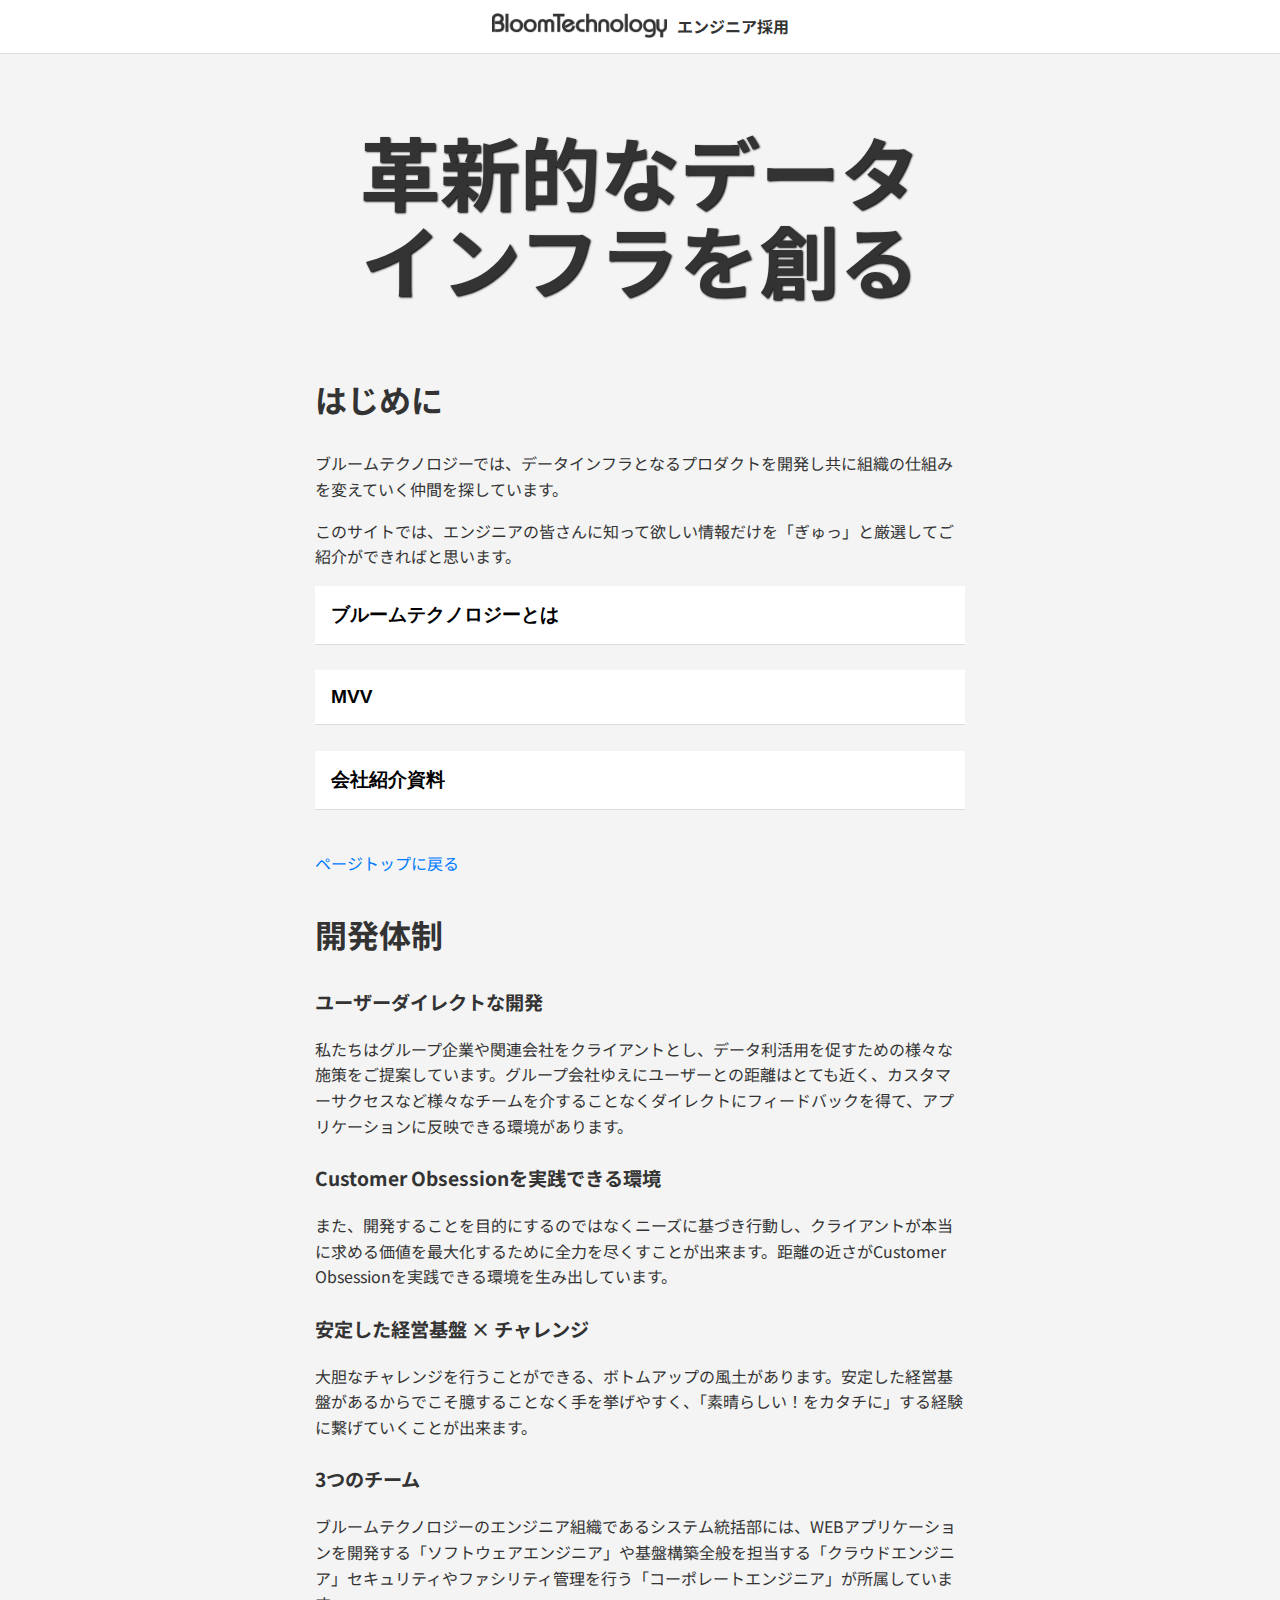
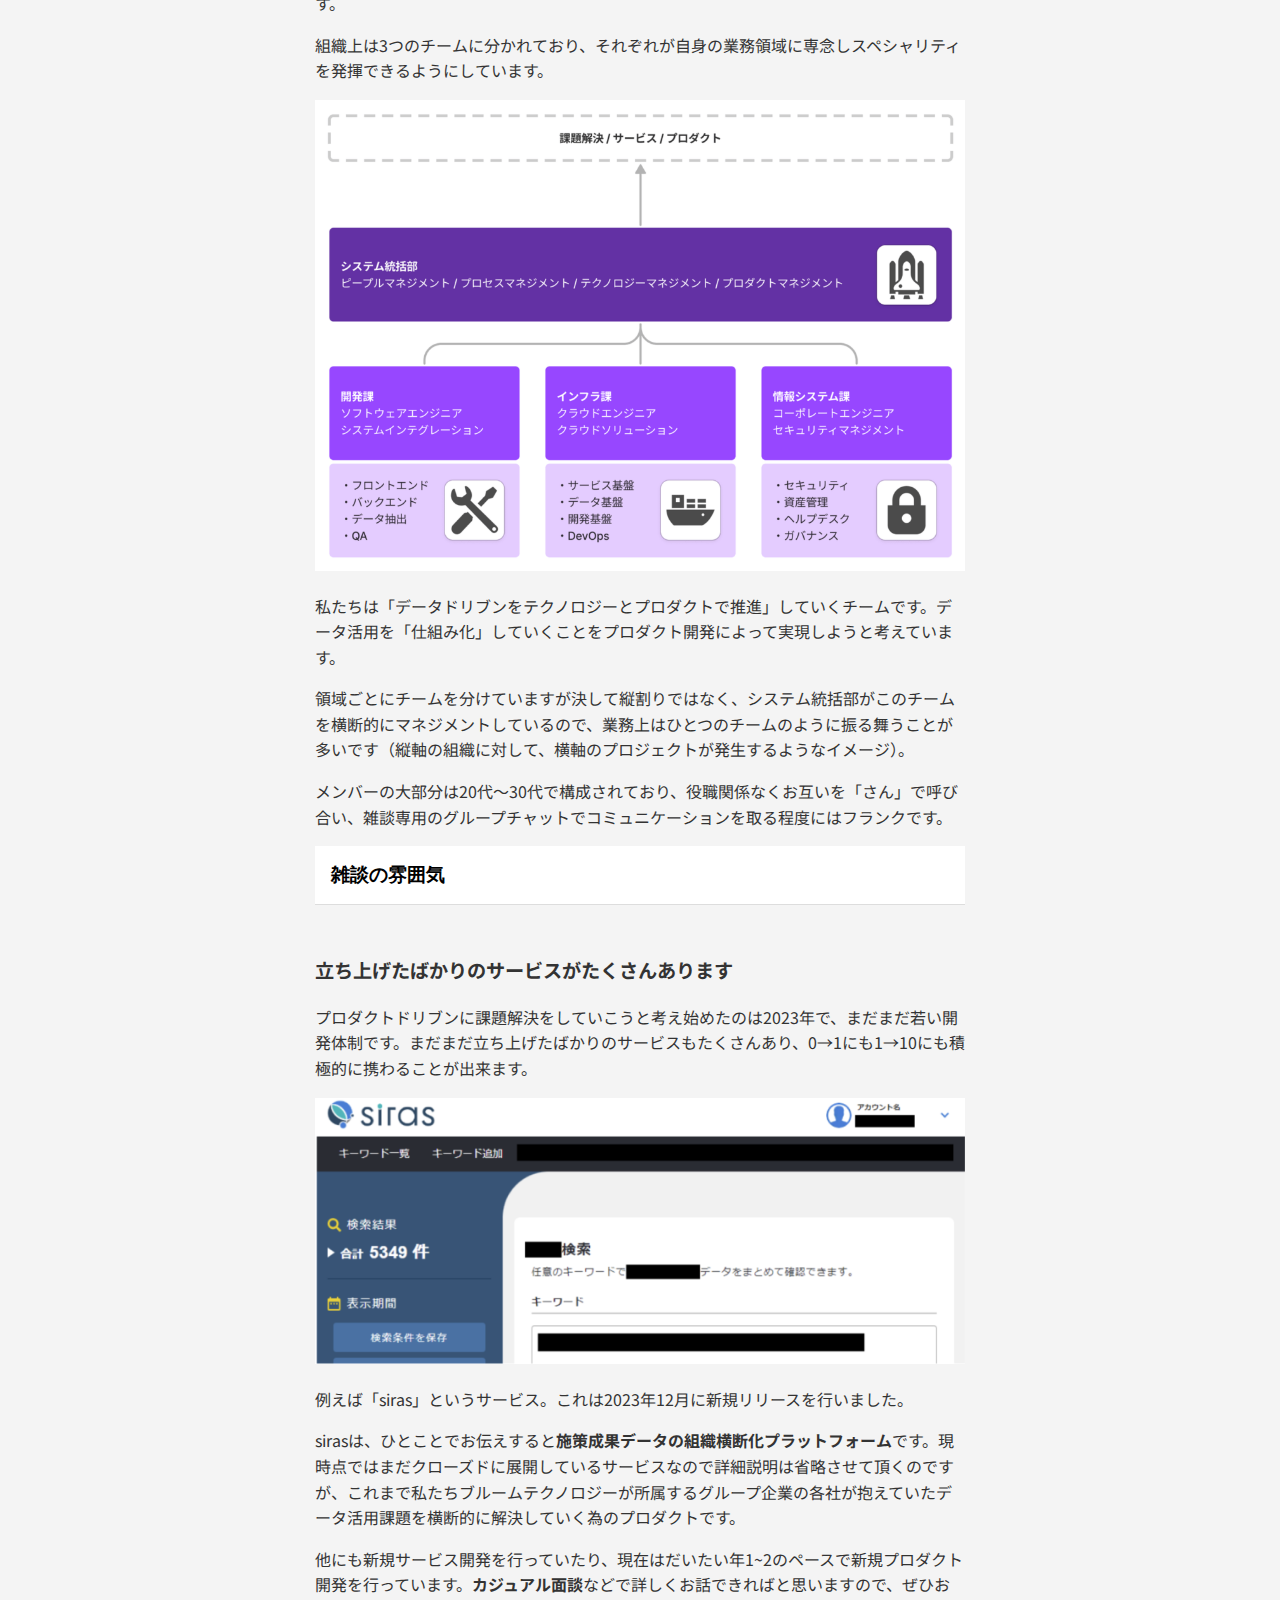
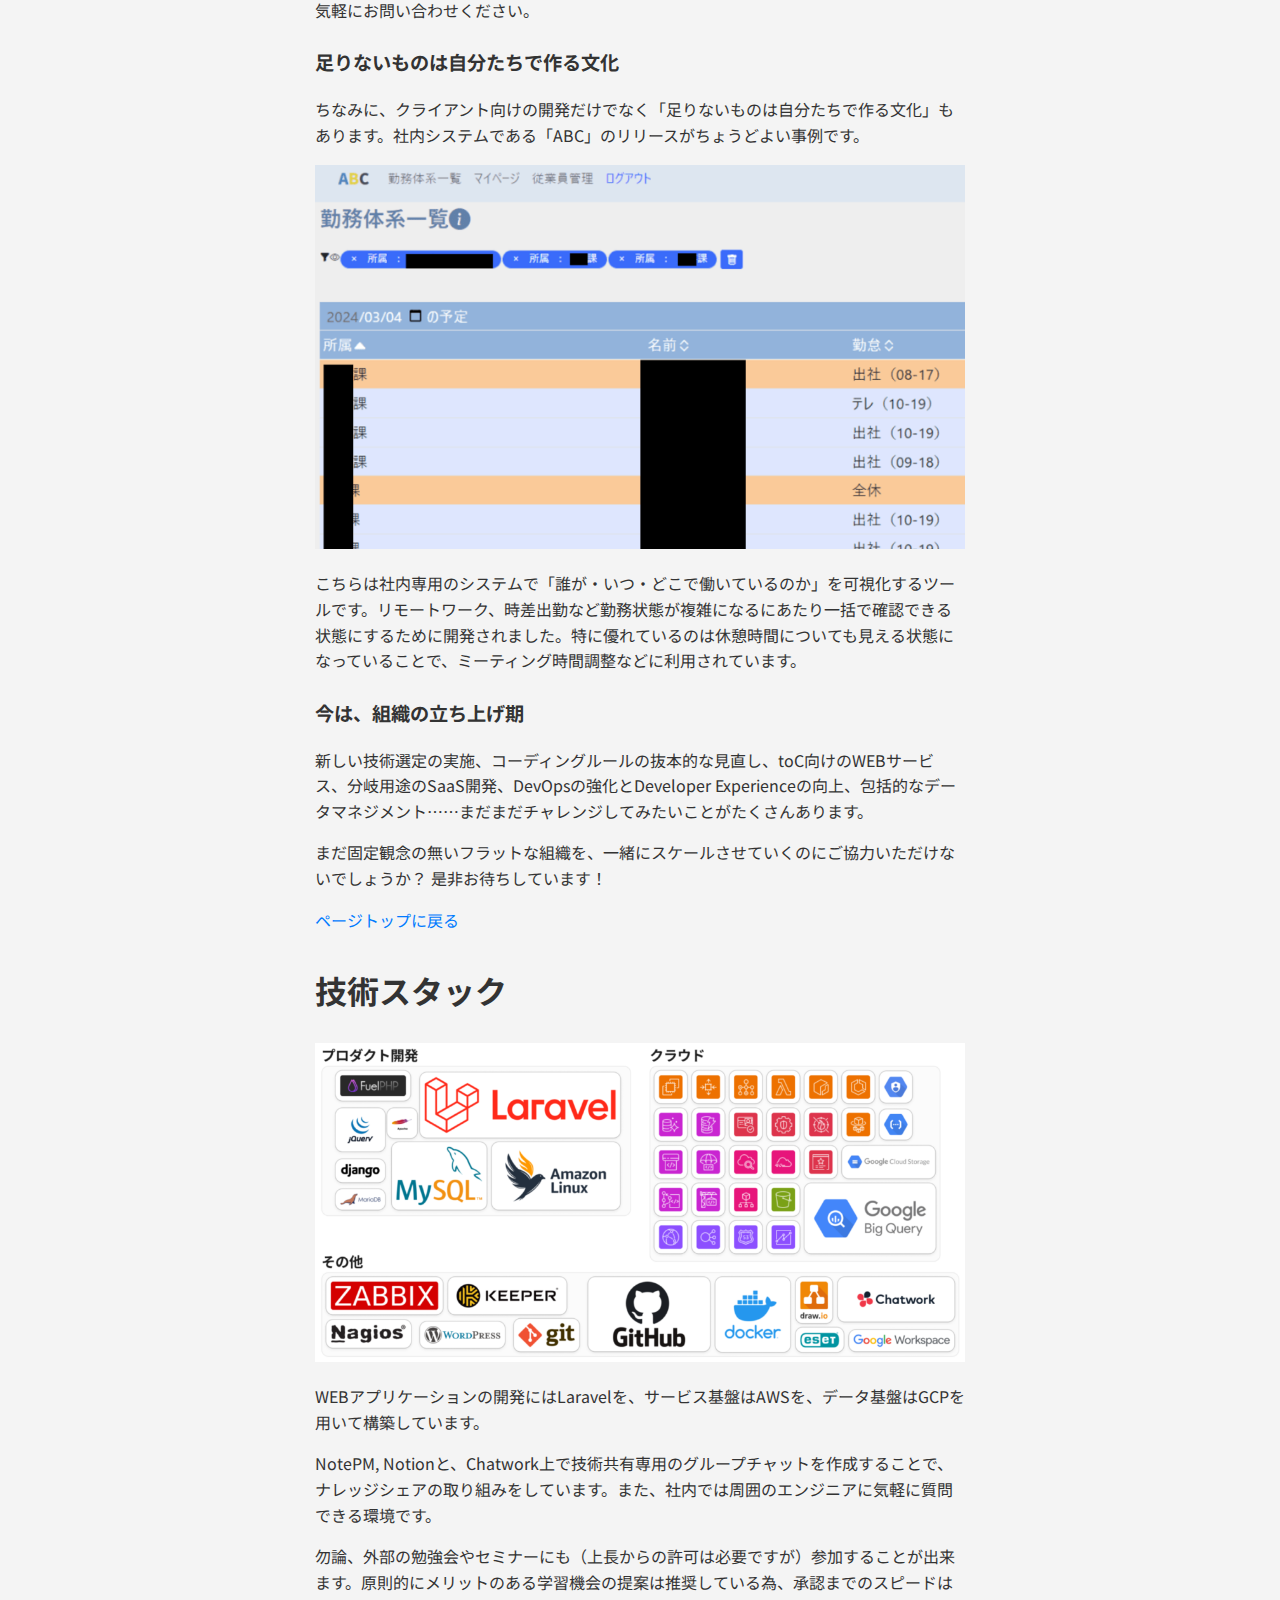
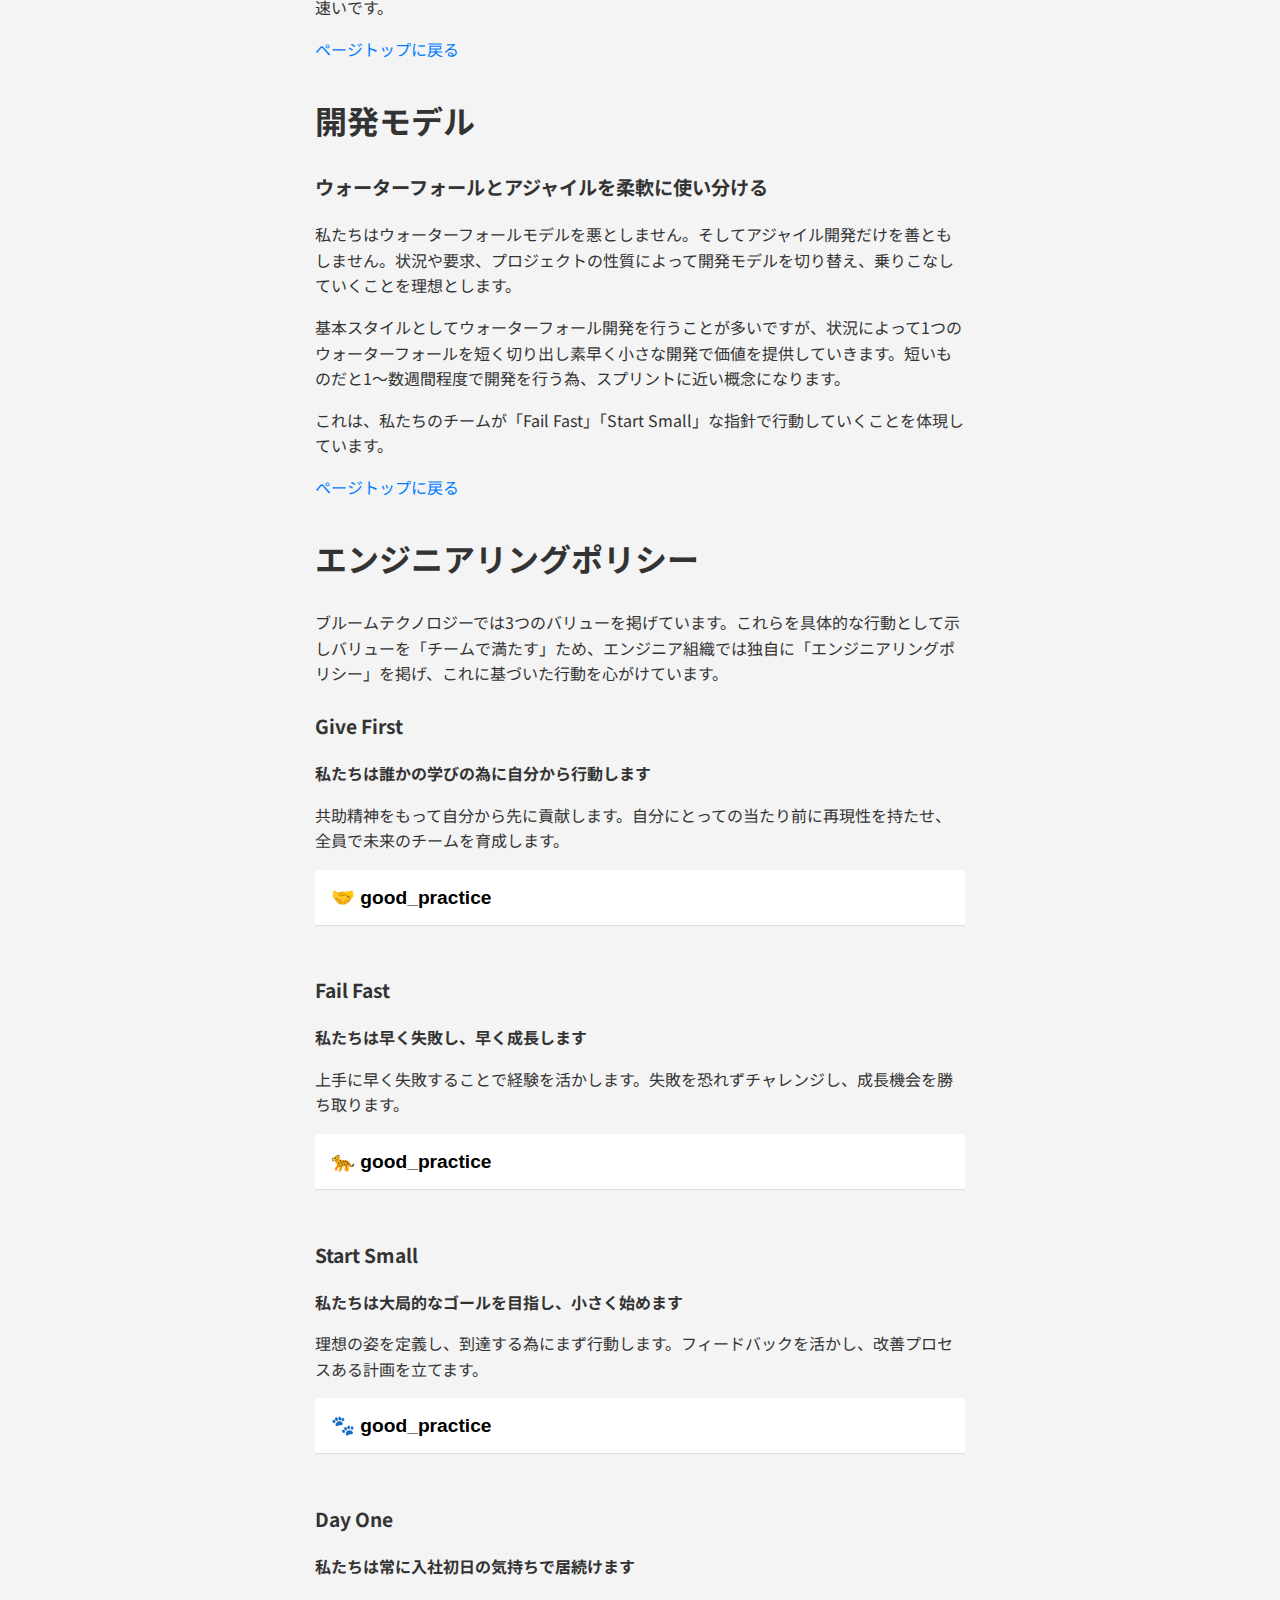
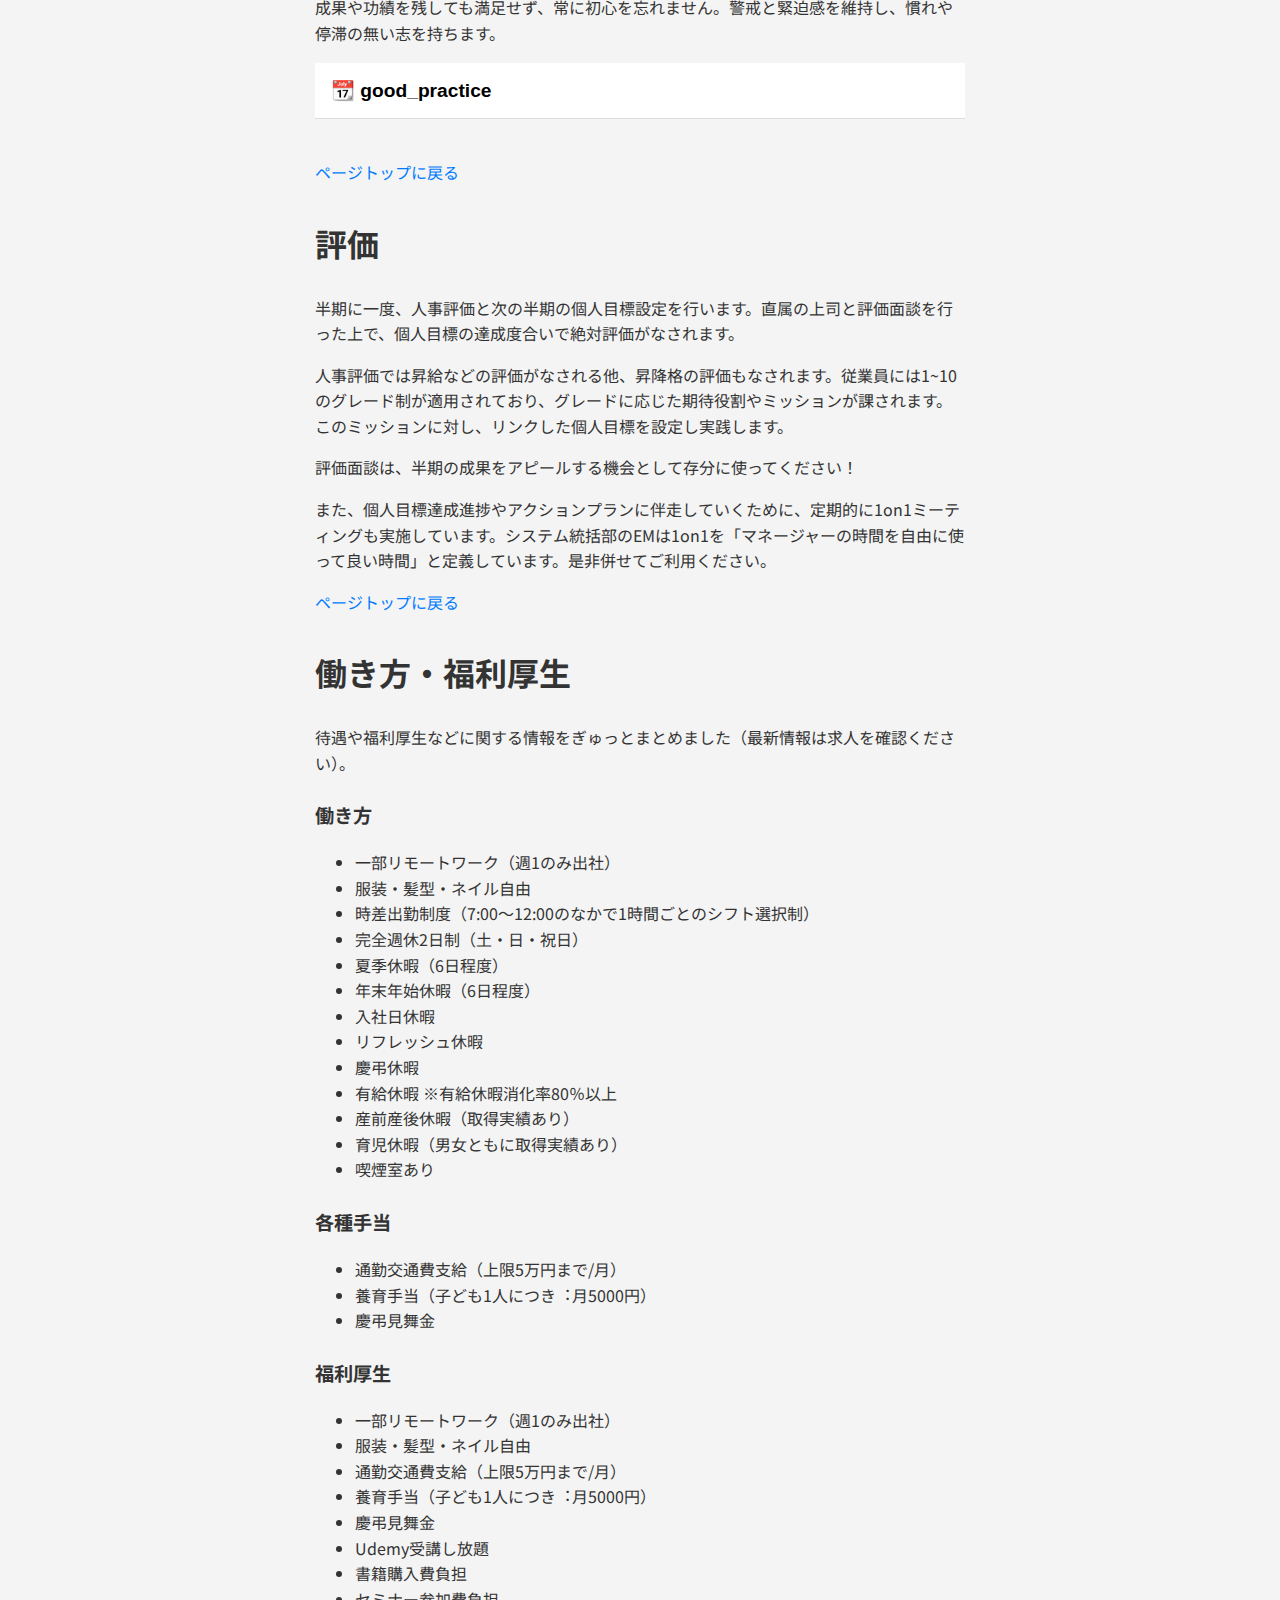
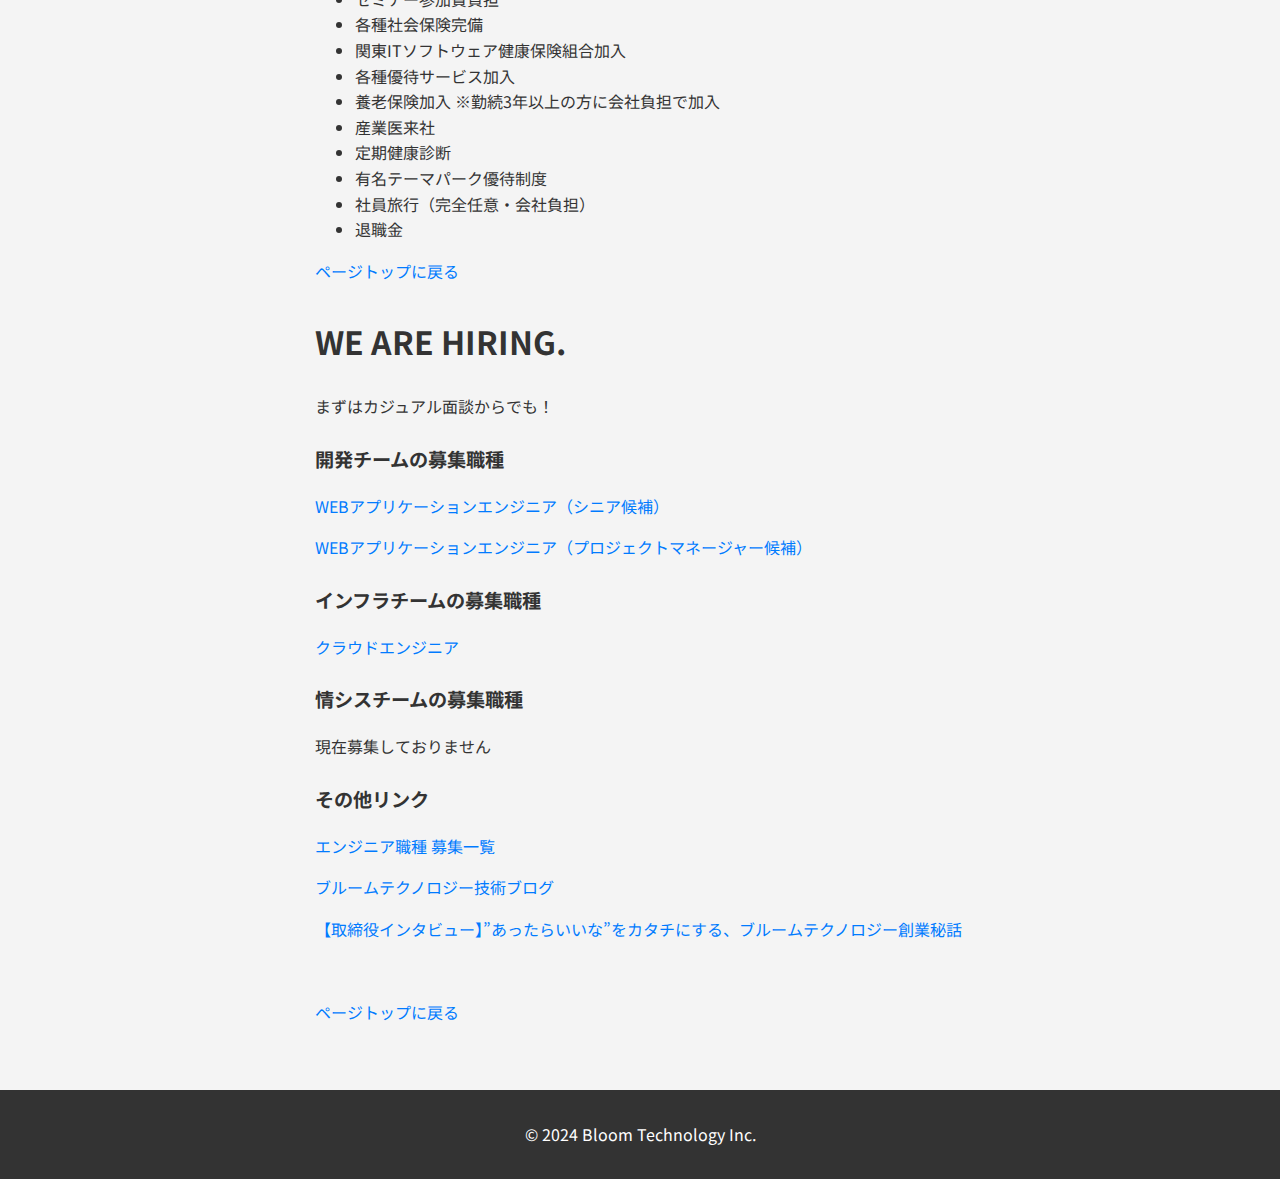
==== commit 0a990ca0: "コメント追加, キャッチコピーのセクション名変更" ====
--- a/index.html
+++ b/index.html
@@ -28,8 +28,8 @@
         -->
     </header>
     <main>
-        <section id="hero">
-            <h2>革新的なデータインフラを創ろう</h2>
+        <section id="ccopy">
+            <h2>革新的なデータインフラを創る</h2>
         </section>
         <section id="introduction">
             <h2>はじめに</h2>
--- a/styles.css
+++ b/styles.css
@@ -1,13 +1,15 @@
+/* bodyの基本スタイル */
 body {
     font-family: 'Noto Sans JP', sans-serif;
     line-height: 1.6;
     margin: 0;
     padding: 0;
     background-color: #f4f4f4;
-    /*background: linear-gradient(to bottom, #f4f4f4, #EACF2F);*/
+    /* background: linear-gradient(to bottom, #f4f4f4, #333); */
     color: #333;
 }
 
+/* ヘッダー */
 header {
     background: #fff;
     text-align: center;
@@ -19,16 +21,17 @@
 }
 
 header img {
-    height: 25px;
+    height: 25px; /* ロゴ画像の高さを設定 */
     margin-right: 10px;
-    margin-top: 5px; /* ロゴを下に5px移動させる */
+    margin-top: 5px; /* ロゴを下に5px下げる */
 }
 
 .header-text {
-    font-size: 1rem;
+    font-size: 1rem; /* ヘッダーのテキストサイズを設定 */
     font-weight: 700;
 }
 
+/* メインコンテンツ部分 */
 main {
     padding: 2rem;
     margin: 0 auto;
@@ -36,7 +39,7 @@
 }
 
 /* キャッチコピー */
-#hero {
+#ccopy {
     background: #f4f4f4;
     color: #333;
     padding: 2.5rem 2rem;
@@ -44,8 +47,8 @@
     margin-bottom: 2rem;
 }
 
-/* キャッチコピー */
-#hero h2 {
+/* キャッチコピー内 H2のスタイル */
+#ccopy h2 {
     font-size: 5rem;
     font-weight: 700;
     margin: 0;
@@ -53,6 +56,7 @@
     text-shadow: 1px 1px 2px rgba(0, 0, 0, 1.3); /* 影の設定 */
 }
 
+/* 各セクション共通 */
 section {
     margin-bottom: 2rem;
 }
@@ -62,8 +66,8 @@
     margin-top: 1rem;
 }
 section h3 {
-    font-size: 1.2rem;
-    margin-top: 1.5rem;
+    font-size: 1.2rem; /* h2よりする小さく */
+    margin-top: 1.5rem; /* 読みやすくするために少し大きめのマージンを取る */
 }
 
 section a {
@@ -77,6 +81,7 @@
     text-decoration: underline;
 }
 
+/* アコーディオン共通 */
 .accordion {
     margin-top: 1rem;
 }
@@ -128,6 +133,7 @@
     font-weight: bold;
 }
 
+/* フッタースタイル */
 footer {
     background: #333;
     color: #fff;
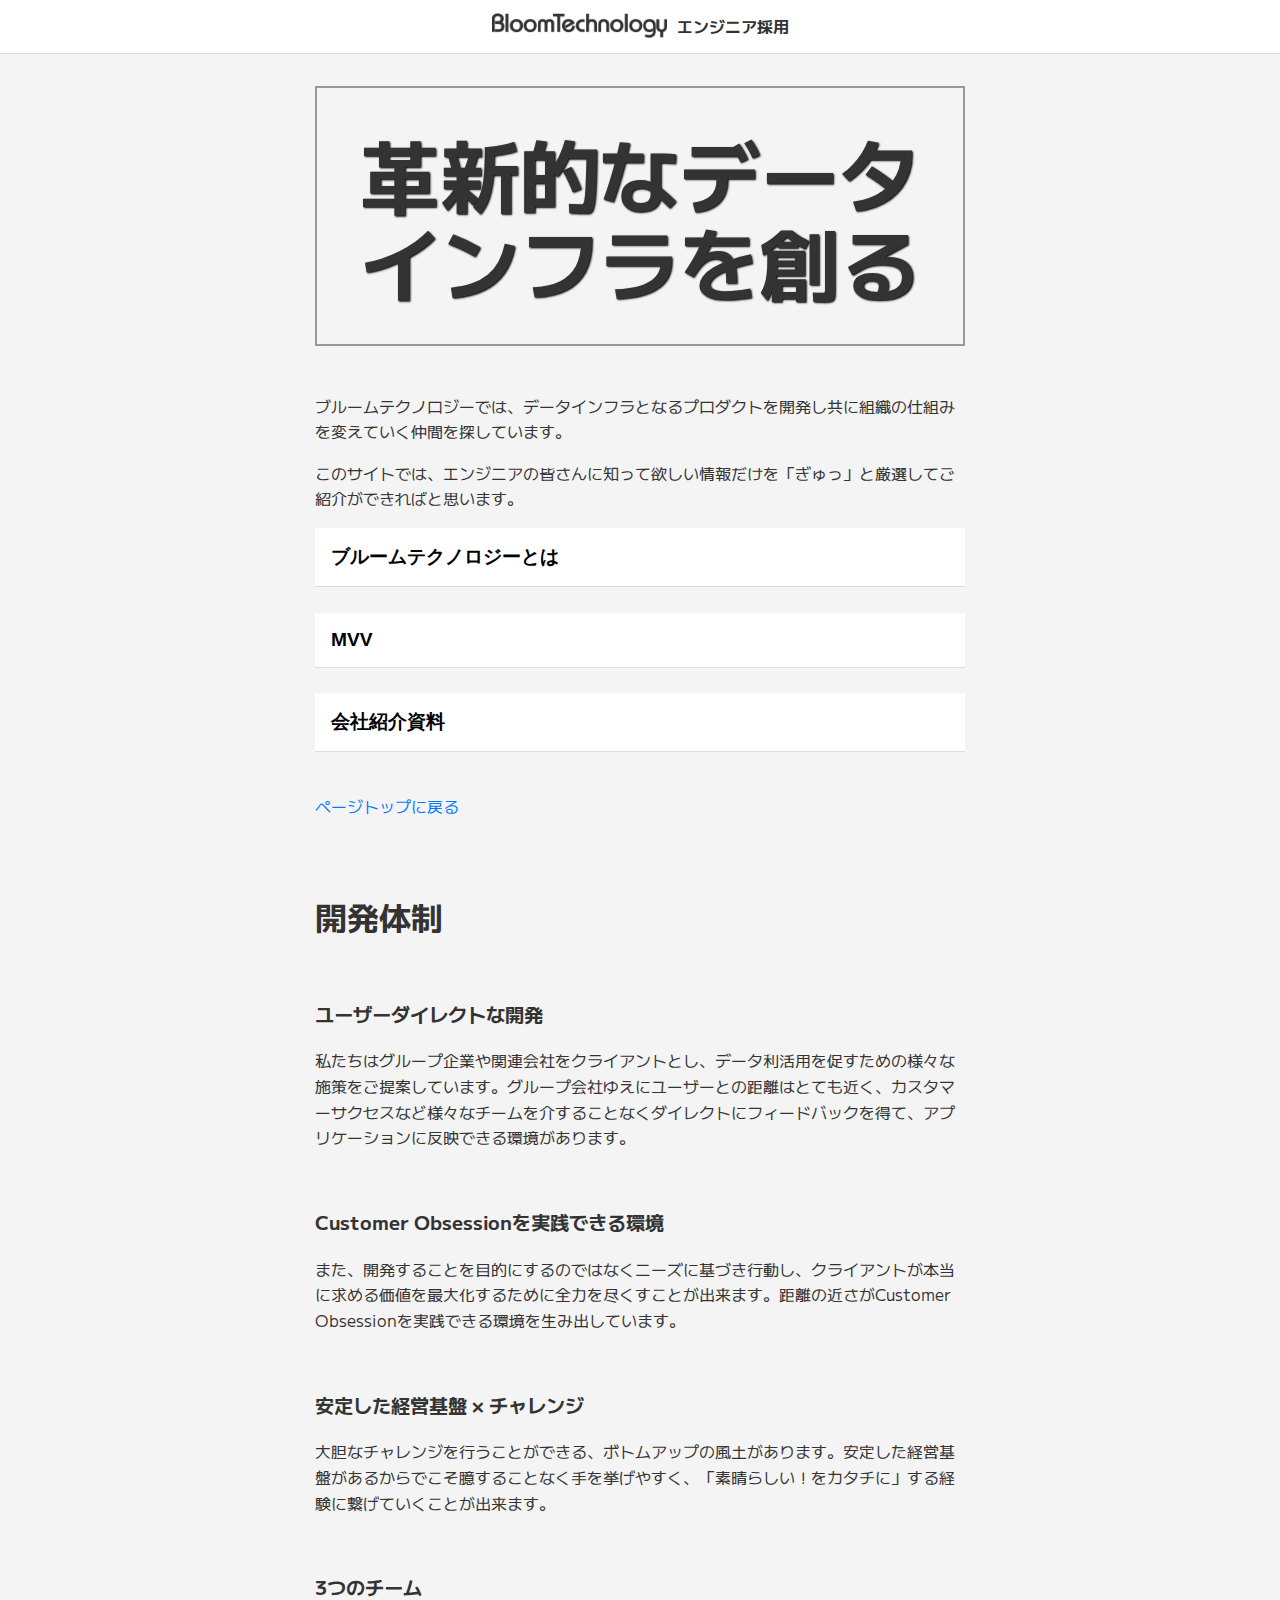
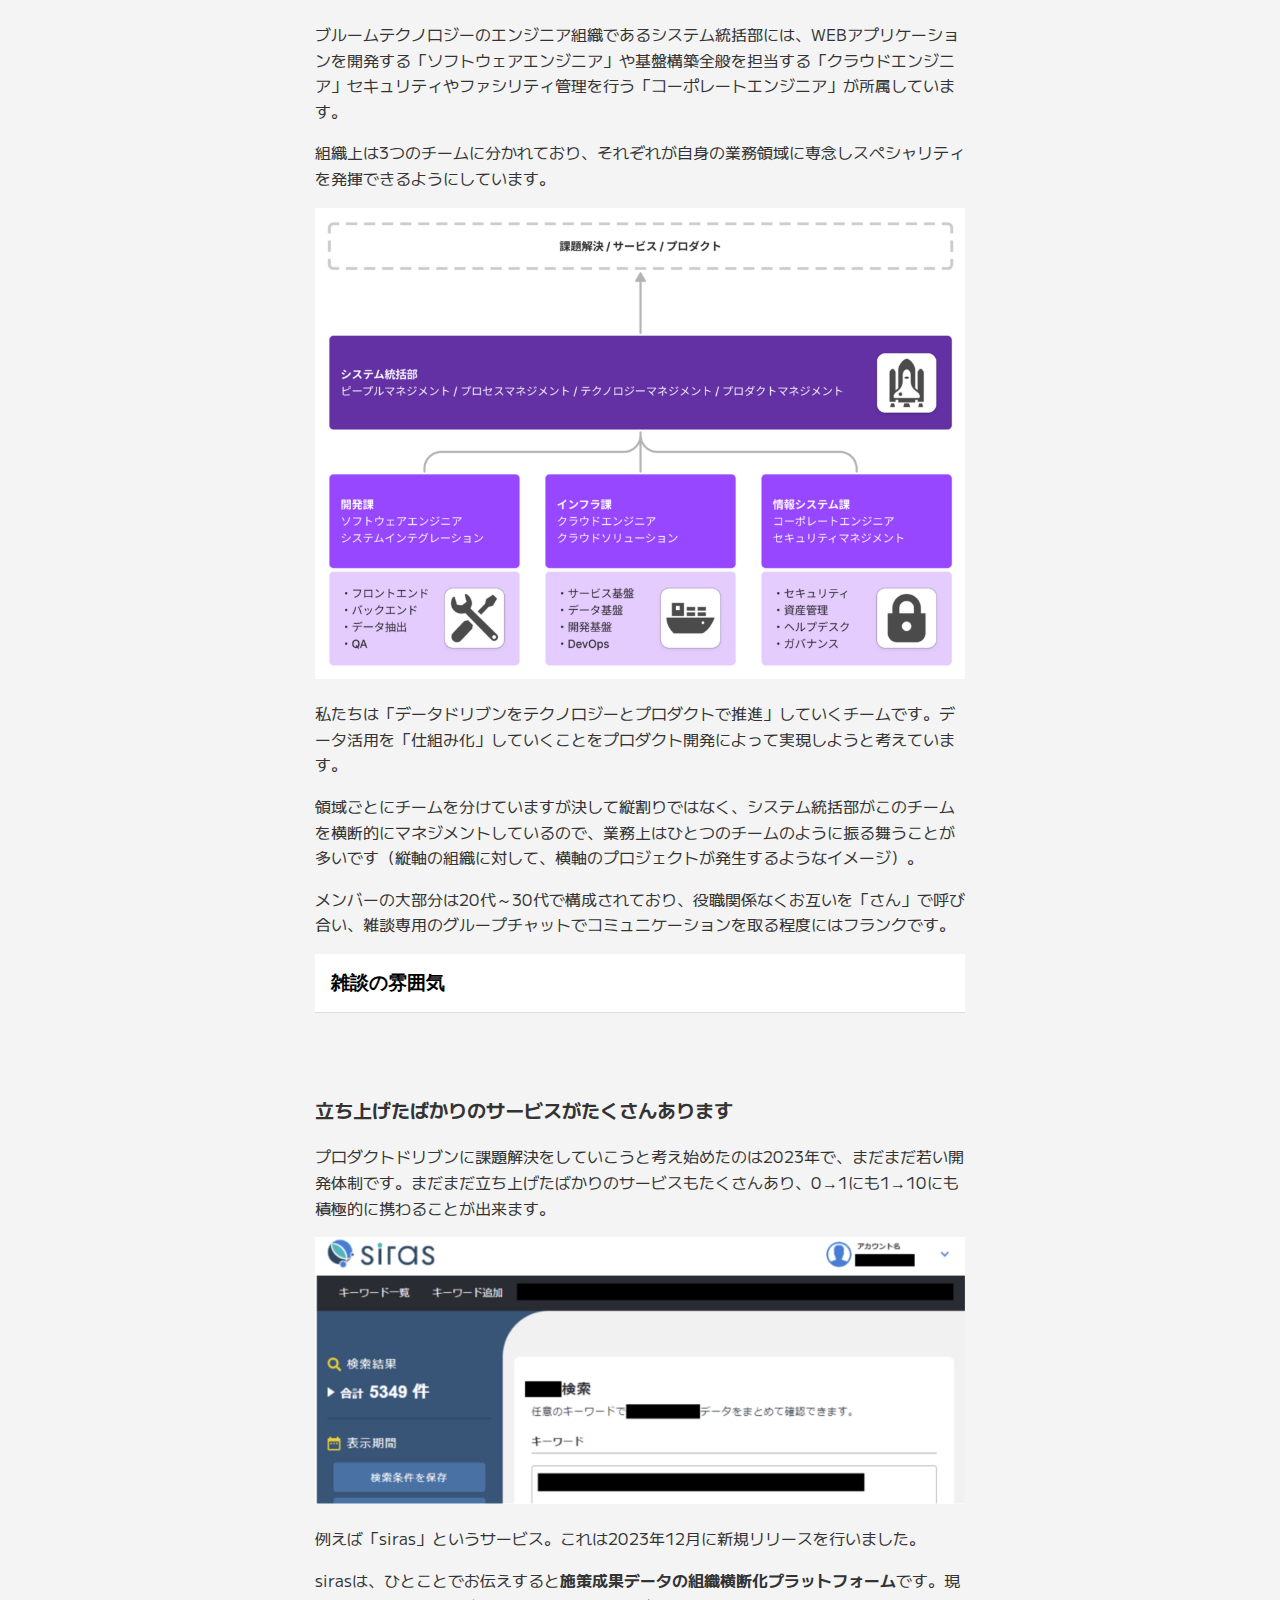
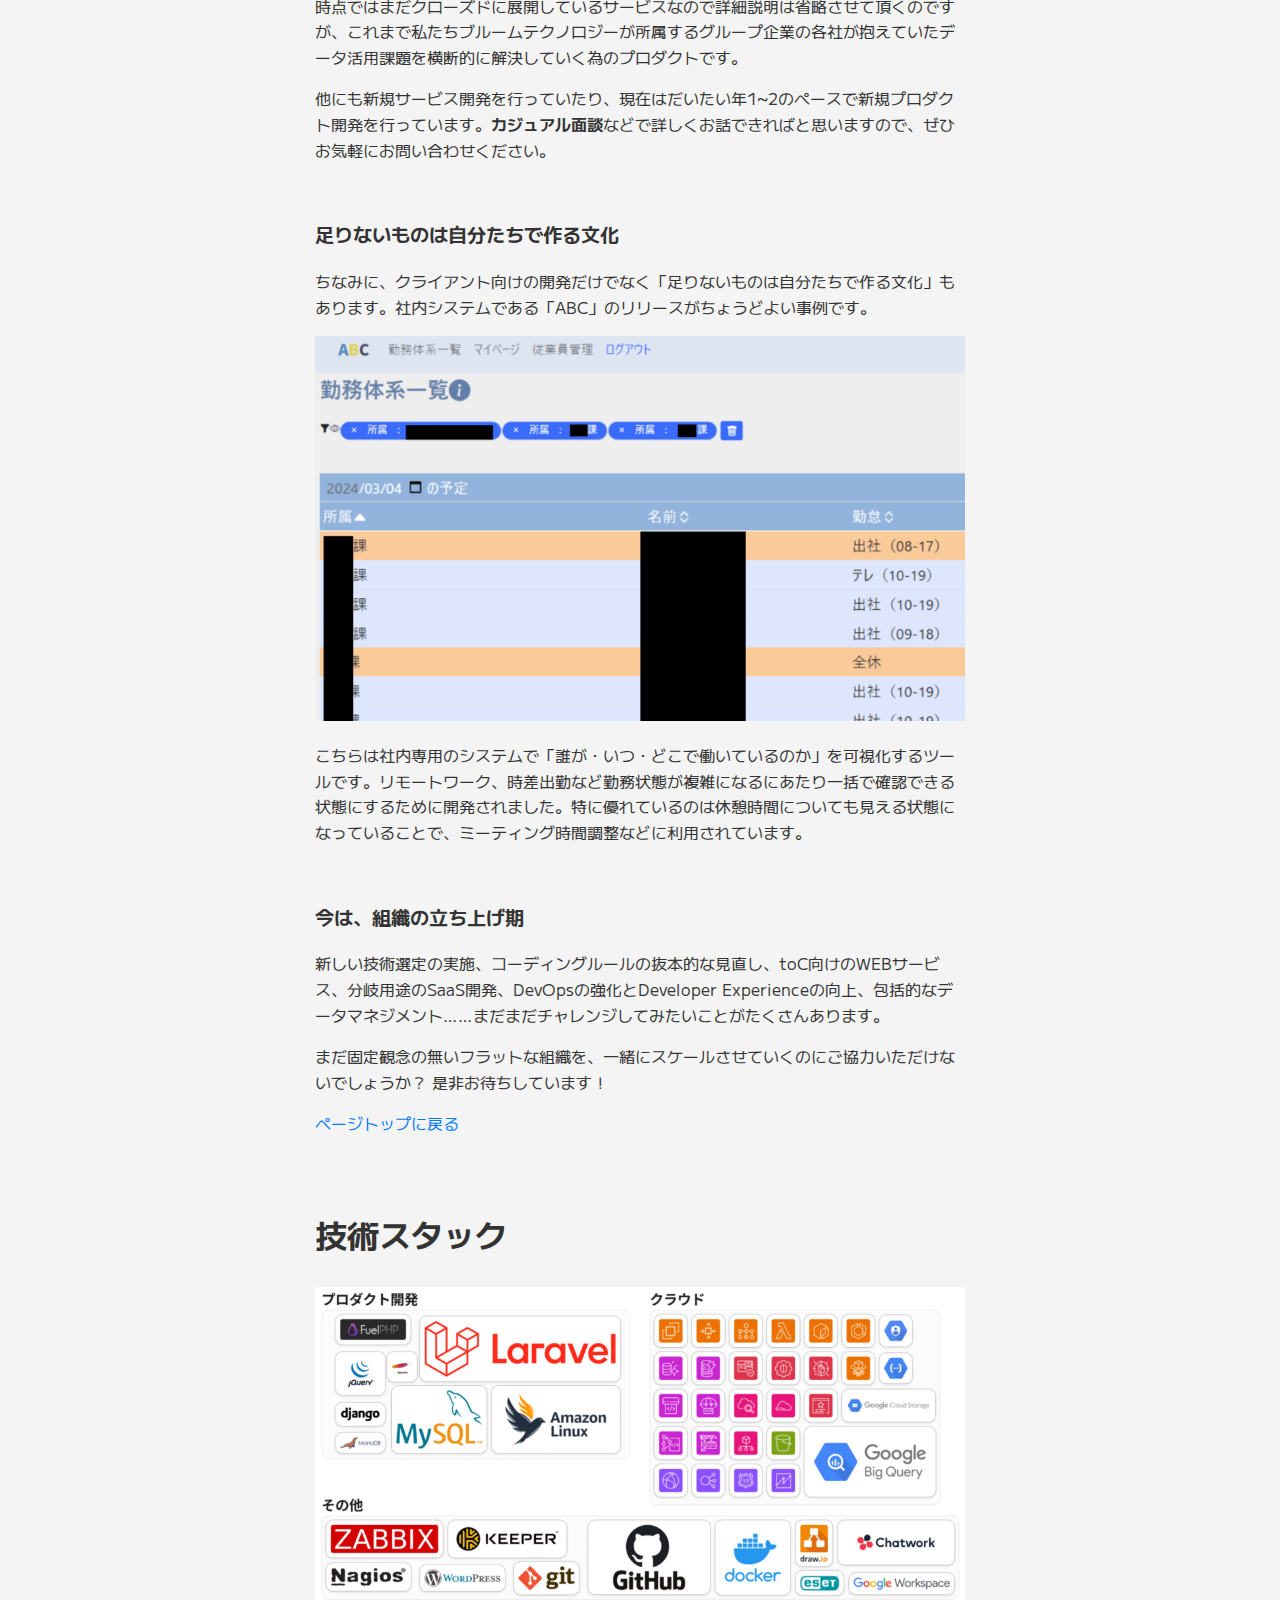
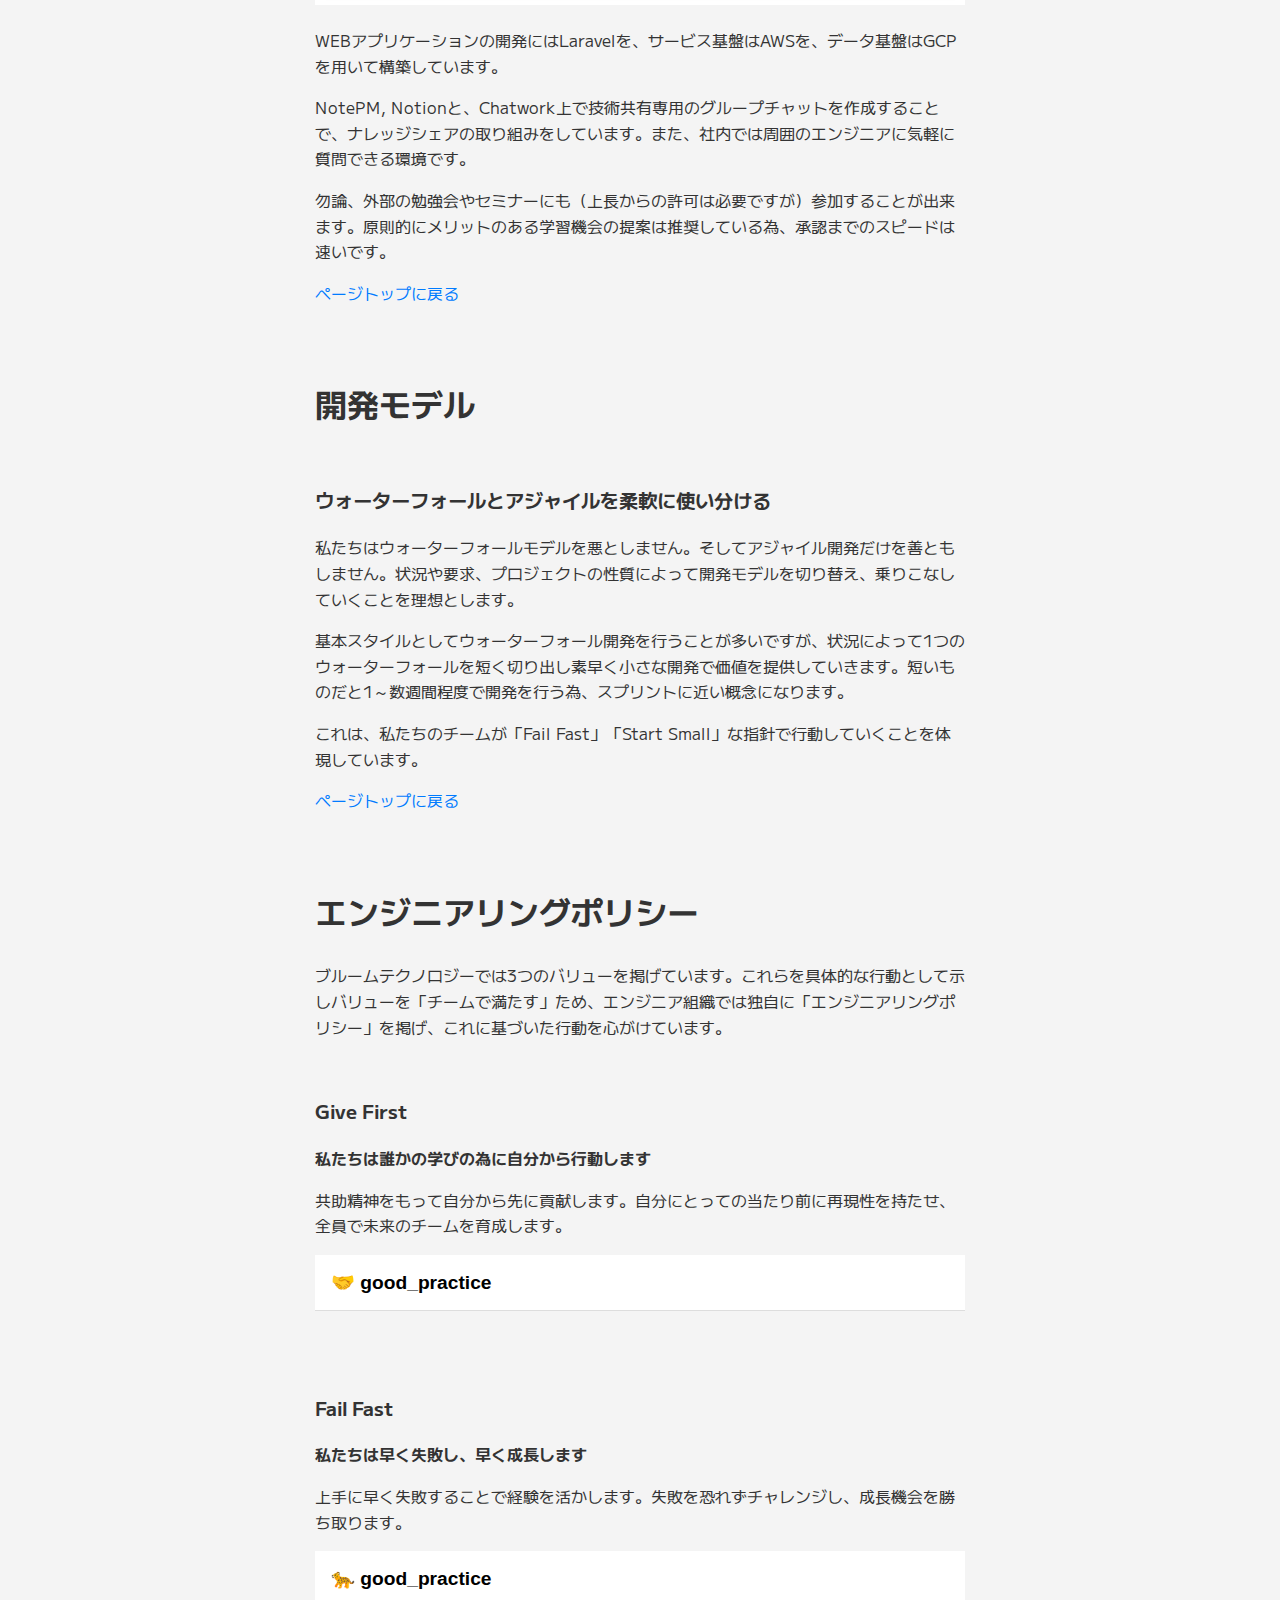
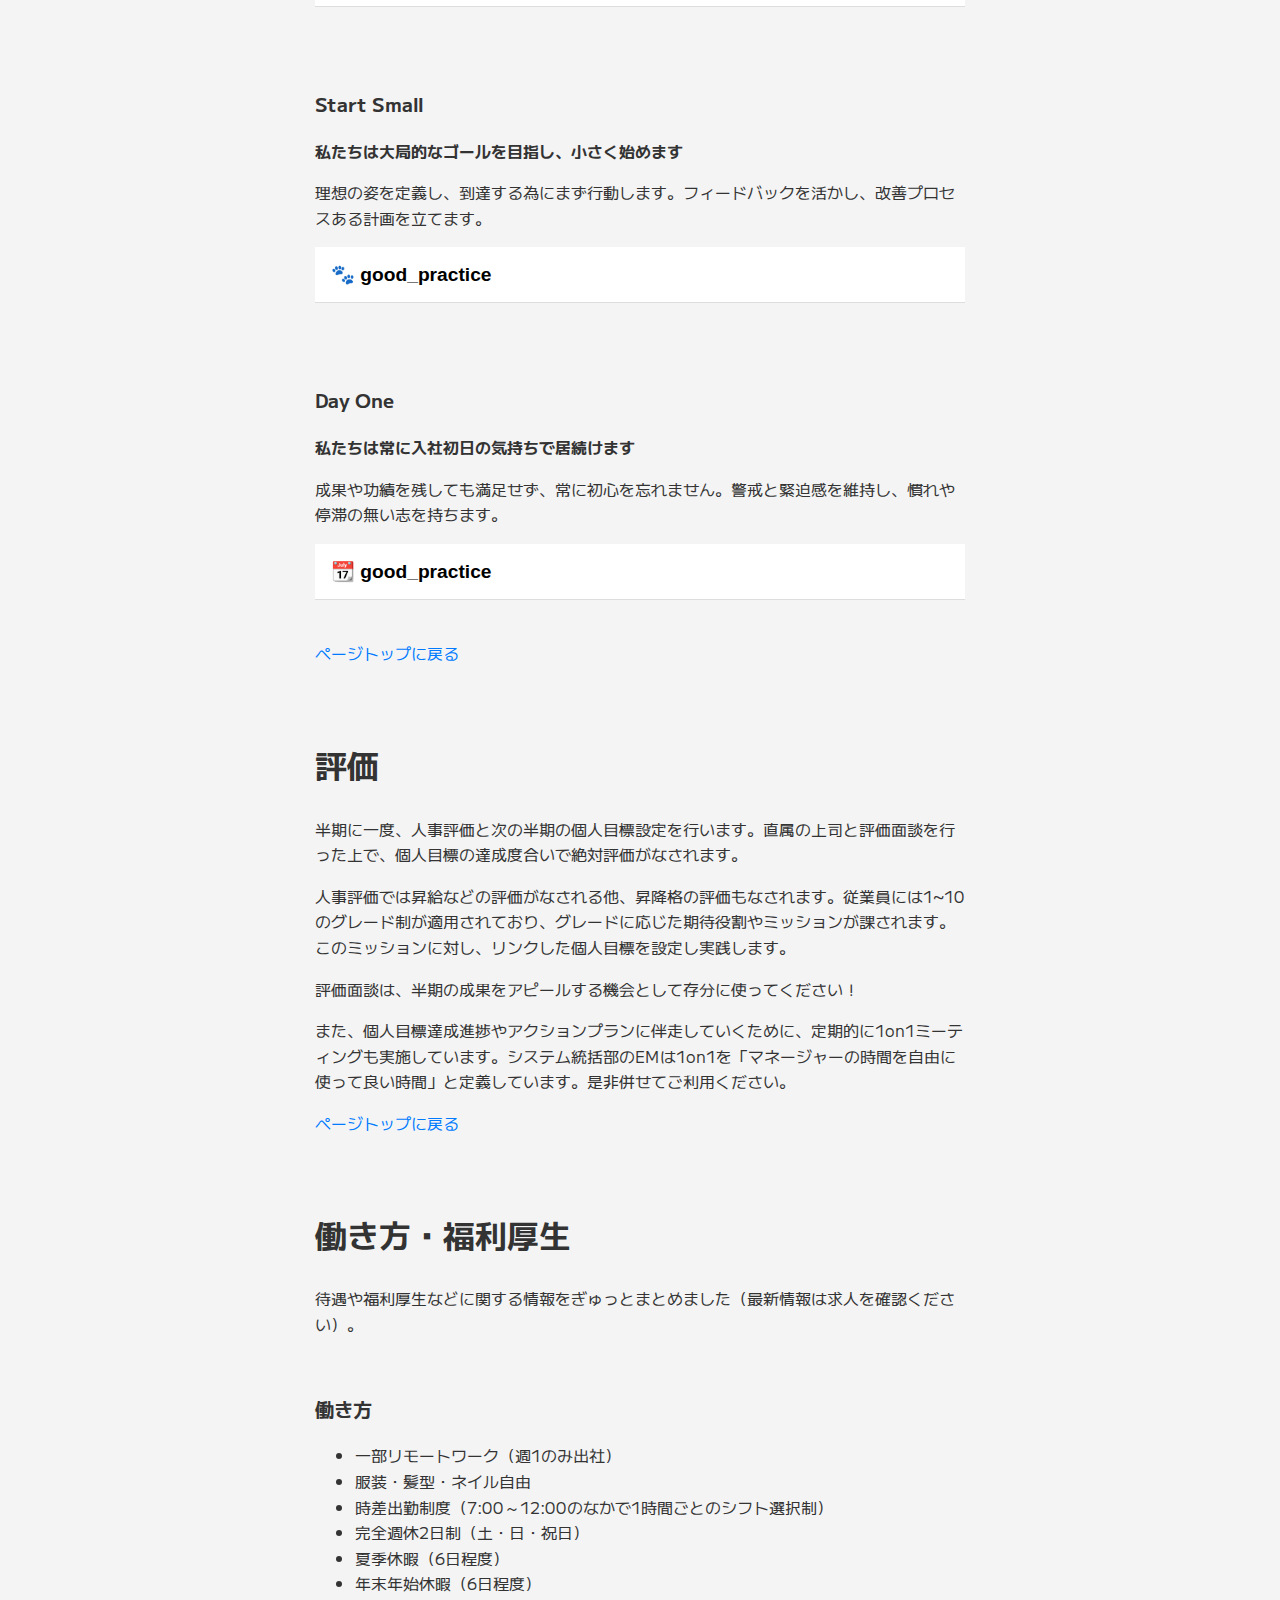
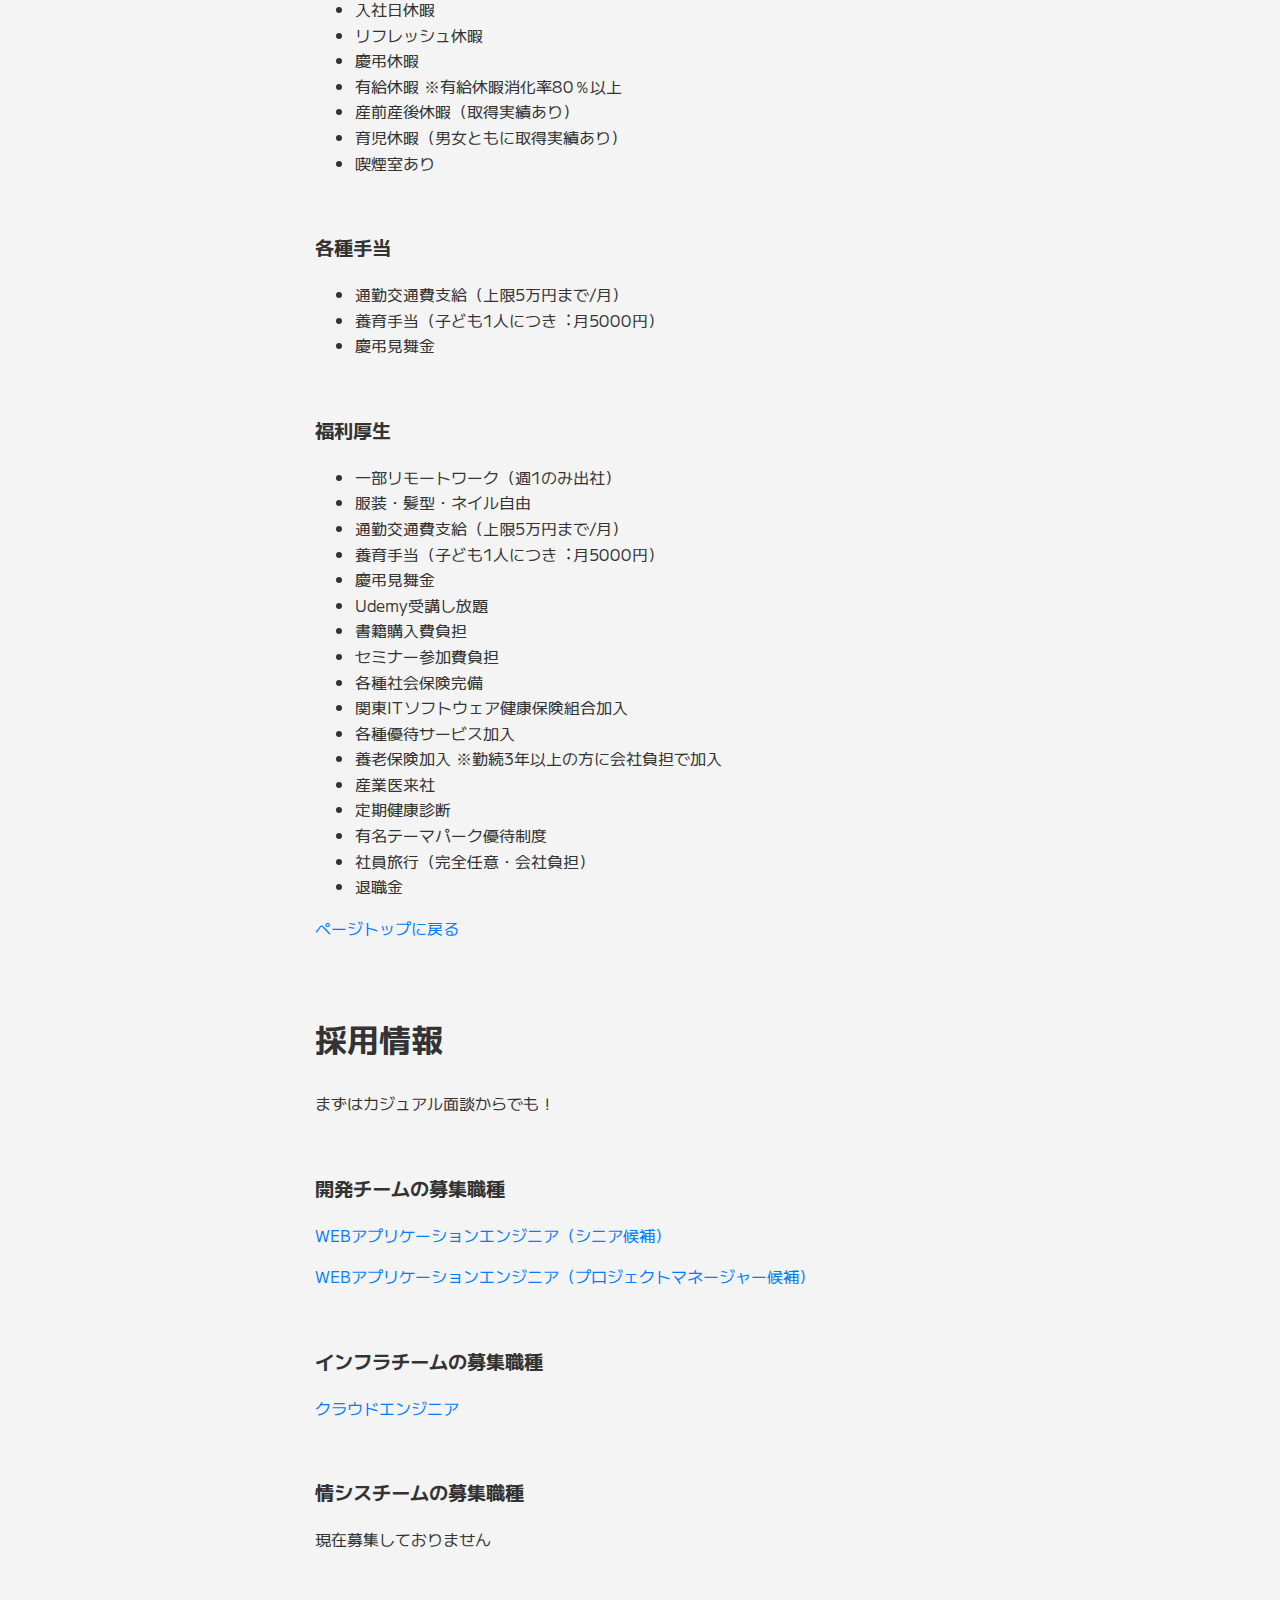
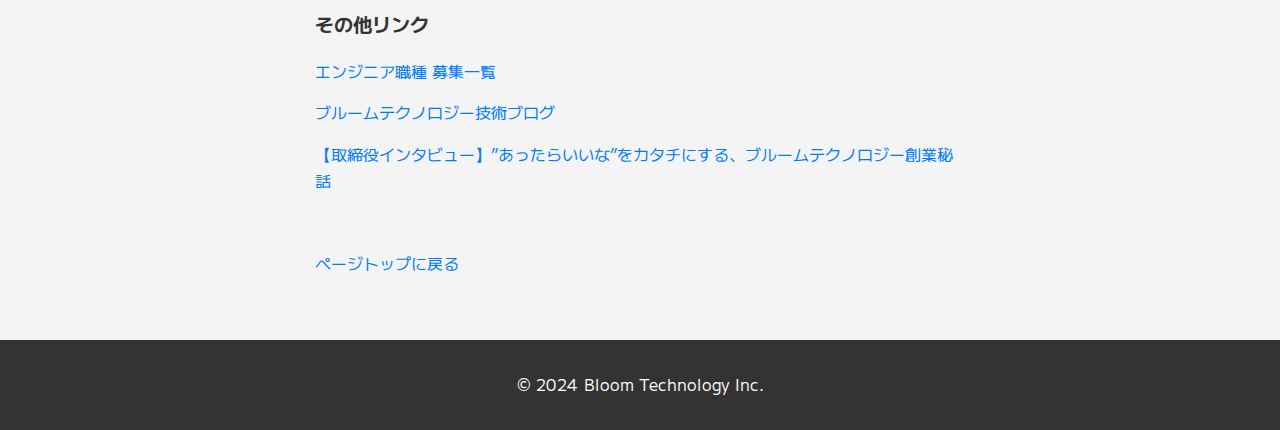
==== commit 75aef906: "枠追加、フォント変更" ====
--- a/index.html
+++ b/index.html
@@ -5,7 +5,12 @@
     <meta name="viewport" content="width=device-width, initial-scale=1.0">
     <meta name="description" content="株式会社ブルームテクノロジーのエンジニア採用特設サイトです。ブルームテクノロジーでは革新的なデータインフラ・プロダクトを開発するために、エンジニアを積極採用しています。"/>
     <title>ブルームテクノロジー エンジニア採用サイト</title>
-    <link href="https://fonts.googleapis.com/css2?family=Noto+Sans+JP:wght@400;700&display=swap" rel="stylesheet">
+    
+    <!-- <link href="https://fonts.googleapis.com/css2?family=Noto+Sans+JP:wght@400;700&display=swap" rel="stylesheet"> -->
+    <link rel="preconnect" href="https://fonts.googleapis.com">
+    <link rel="preconnect" href="https://fonts.gstatic.com" crossorigin>
+    <link href="https://fonts.googleapis.com/css2?family=M+PLUS+1:wght@100..900&display=swap" rel="stylesheet">
+
     <link rel="stylesheet" href="styles.css">
 </head>
 <body id="top">
@@ -29,10 +34,9 @@
     </header>
     <main>
         <section id="ccopy">
-            <h2>革新的なデータインフラを創る</h2>
+            <h1>革新的なデータインフラを創る</h1>
         </section>
         <section id="introduction">
-            <h2>はじめに</h2>
             <p>ブルームテクノロジーでは、データインフラとなるプロダクトを開発し共に組織の仕組みを変えていく仲間を探しています。</p>
             <p>このサイトでは、エンジニアの皆さんに知って欲しい情報だけを「ぎゅっ」と厳選してご紹介ができればと思います。</p>
             <!-- 会社紹介 -->
@@ -307,7 +311,7 @@
             <a href="#top">ページトップに戻る</a>
         </section>
         <section id="jobs">
-            <h2>WE ARE HIRING.</h2>
+            <h2>採用情報</h2>
             <p>まずはカジュアル面談からでも！</p>
             <h3>開発チームの募集職種</h3>
             <p>
--- a/styles.css
+++ b/styles.css
@@ -1,6 +1,7 @@
 /* bodyの基本スタイル */
 body {
-    font-family: 'Noto Sans JP', sans-serif;
+    /* font-family: 'Noto Sans JP', sans-serif;*/
+    font-family: "M PLUS 1", sans-serif;
     line-height: 1.6;
     margin: 0;
     padding: 0;
@@ -45,10 +46,15 @@
     padding: 2.5rem 2rem;
     text-align: center;
     margin-bottom: 2rem;
+
+    /* 枠で囲む */
+    border: 2px solid #999; /* 四角い枠, 色は薄めにする */
+    display: inline-block; /* コンテンツに合わせて枠の幅を調整 */
+    line-height: 1.1; /* 行間の調整 */
 }
 
 /* キャッチコピー内 H2のスタイル */
-#ccopy h2 {
+#ccopy h1 {
     font-size: 5rem;
     font-weight: 700;
     margin: 0;
@@ -63,11 +69,11 @@
 
 section h2 {
     font-size: 2.0rem;
-    margin-top: 1rem;
+    margin-top: 4.5rem; /* 読みやすくするために少し大きめのマージンを取る */
 }
 section h3 {
     font-size: 1.2rem; /* h2よりする小さく */
-    margin-top: 1.5rem; /* 読みやすくするために少し大きめのマージンを取る */
+    margin-top: 3.5rem; /* 読みやすくするために少し大きめのマージンを取る */
 }
 
 section a {
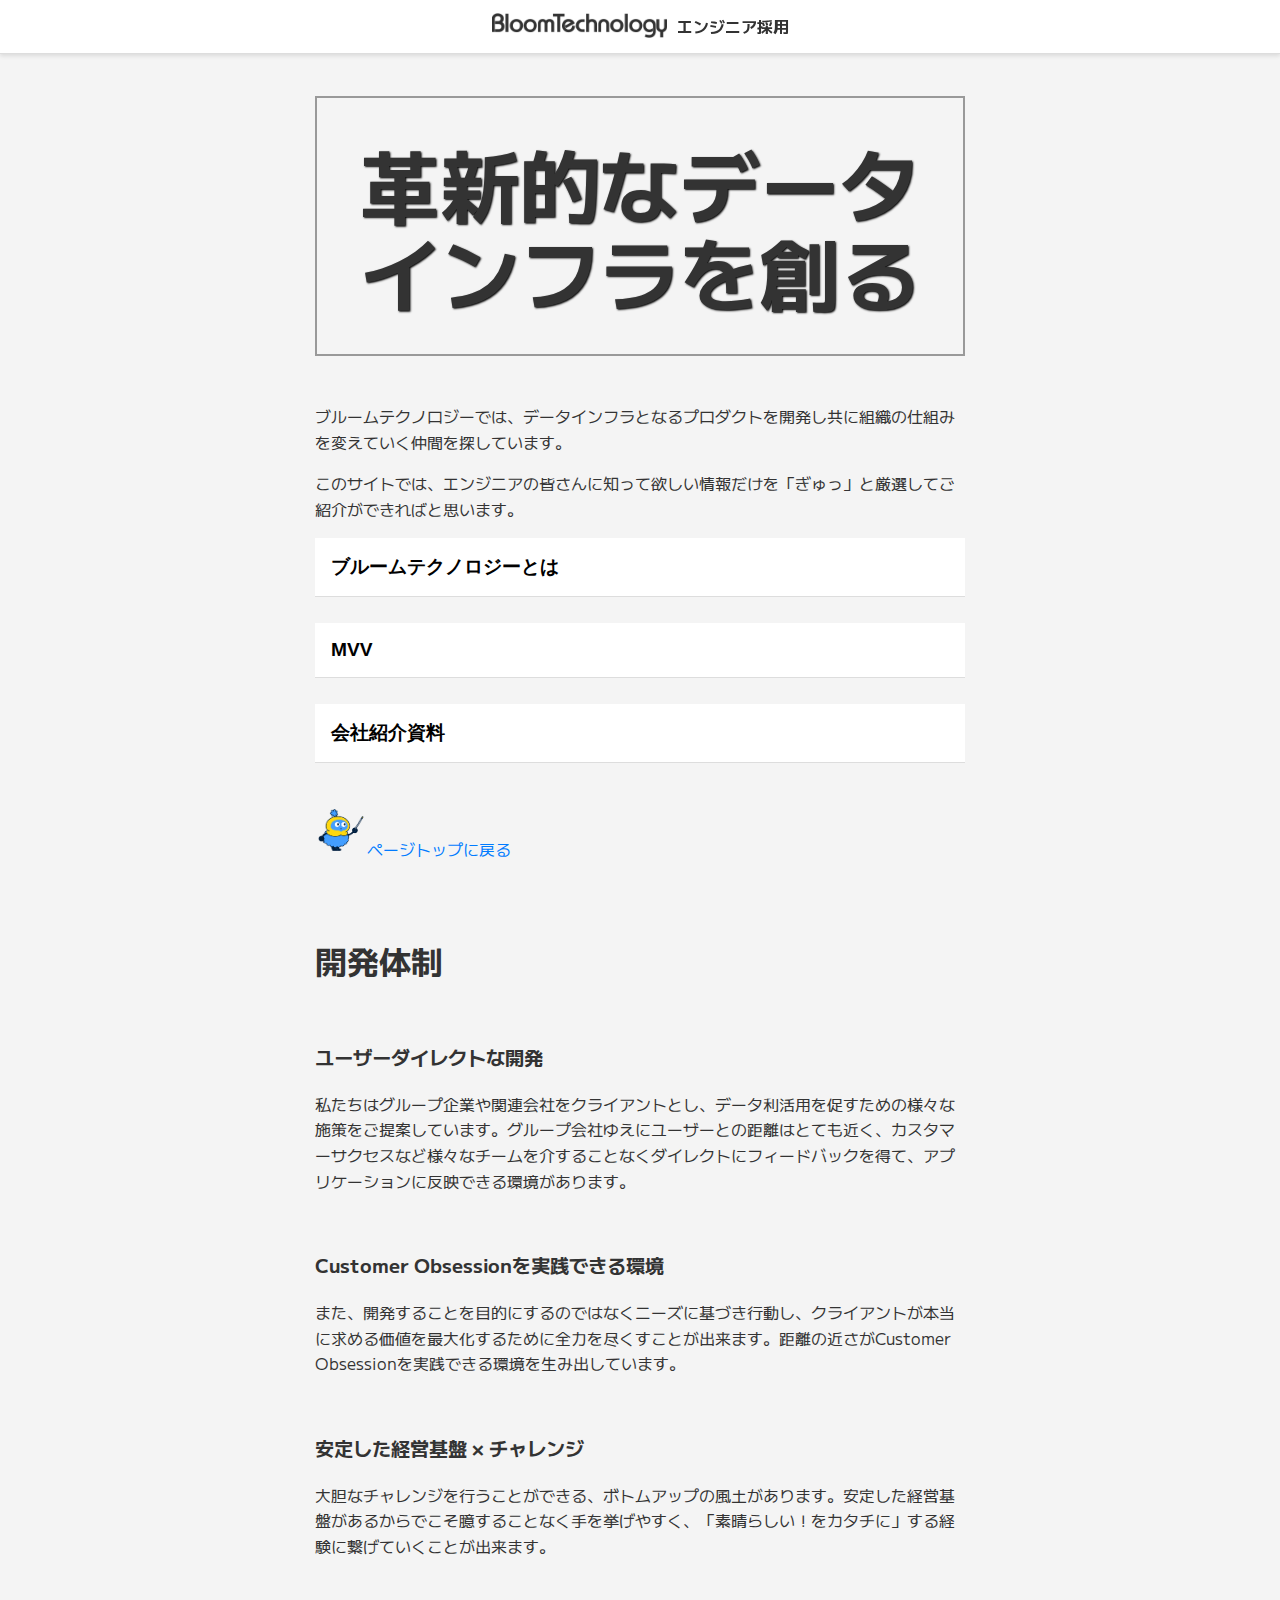
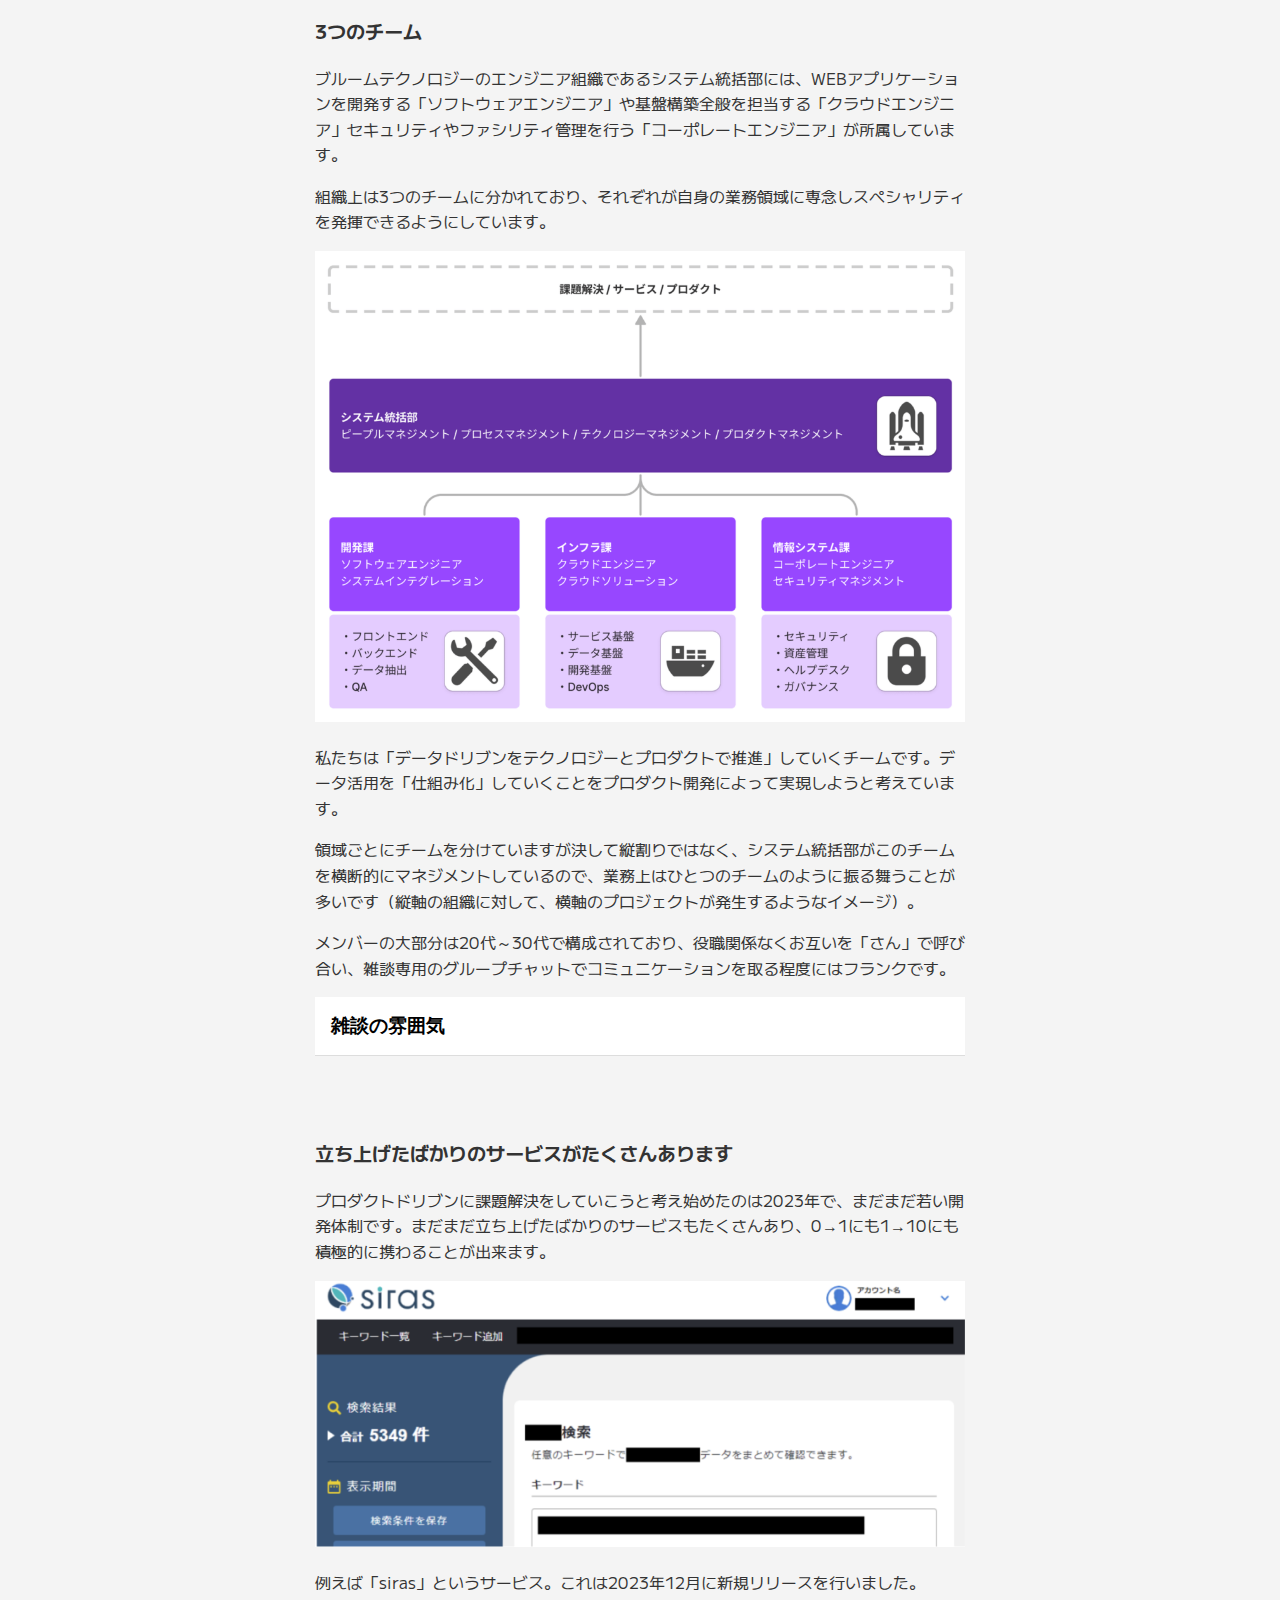
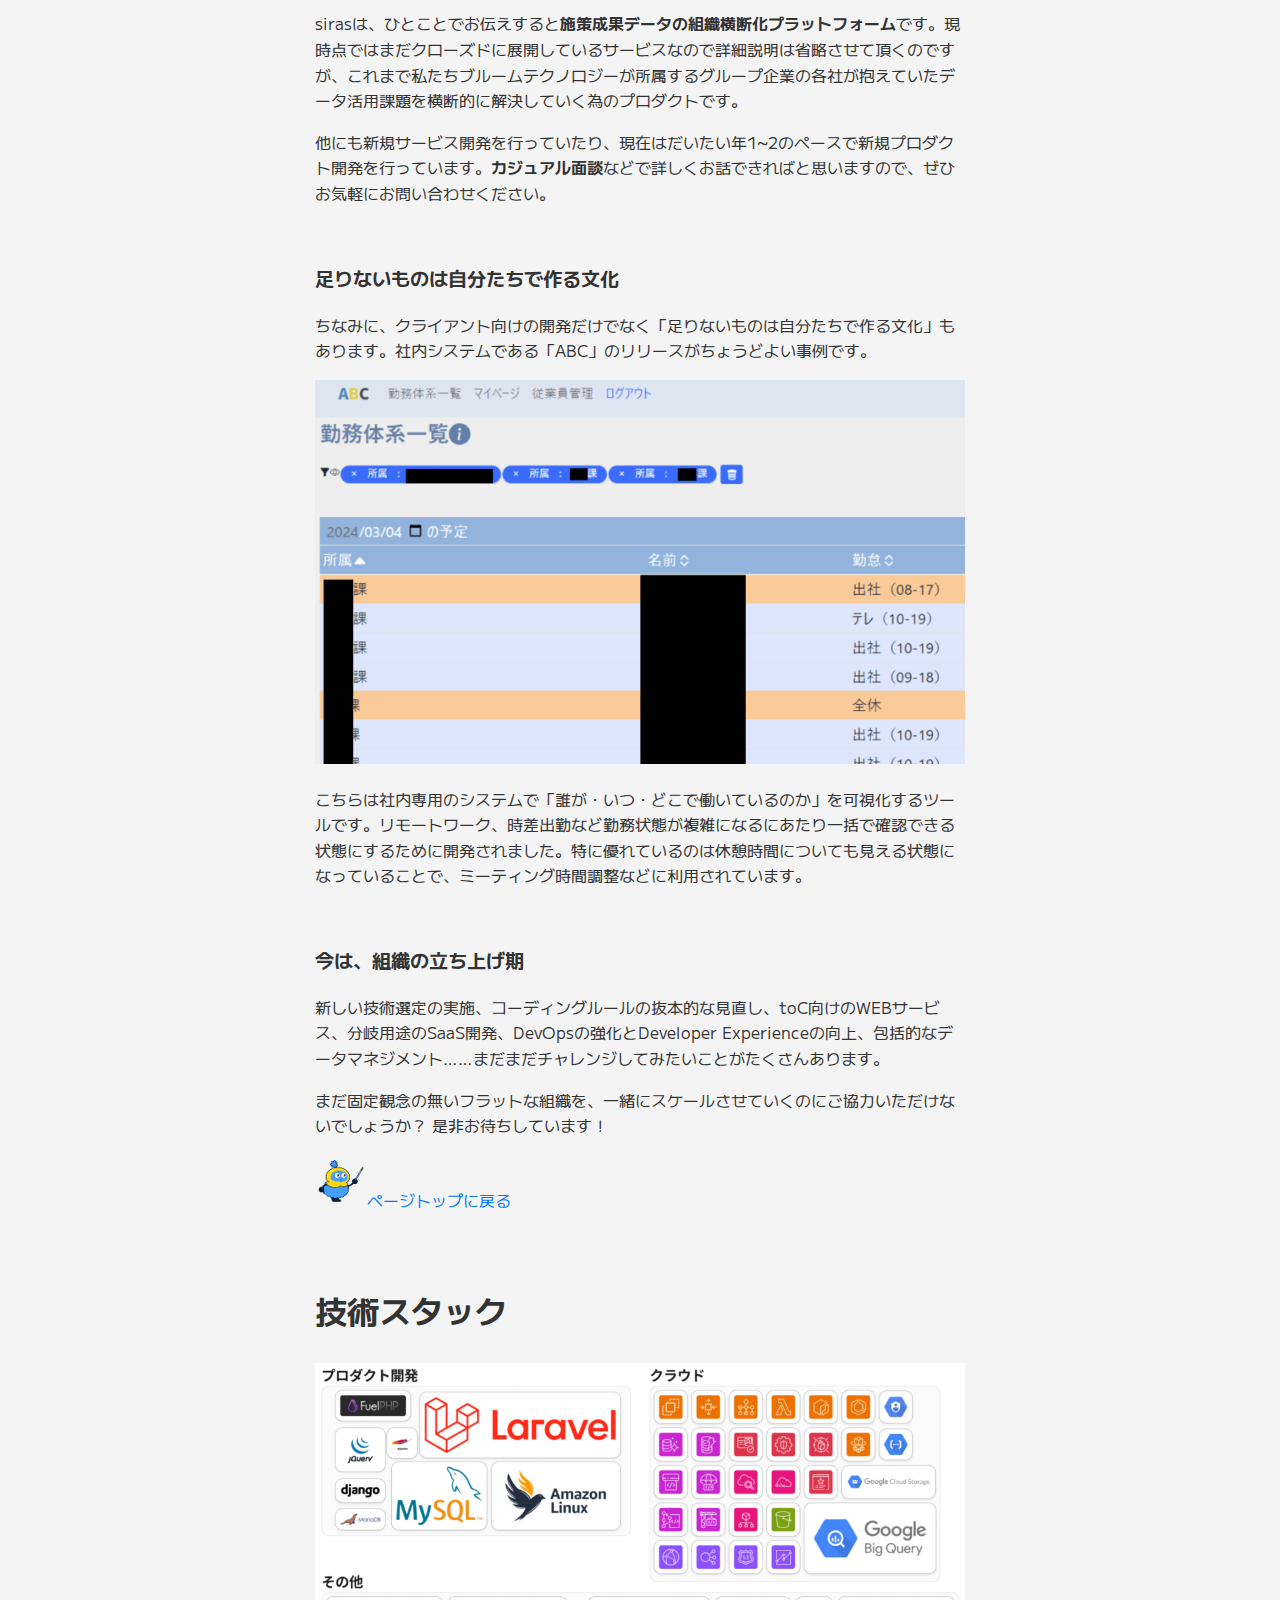
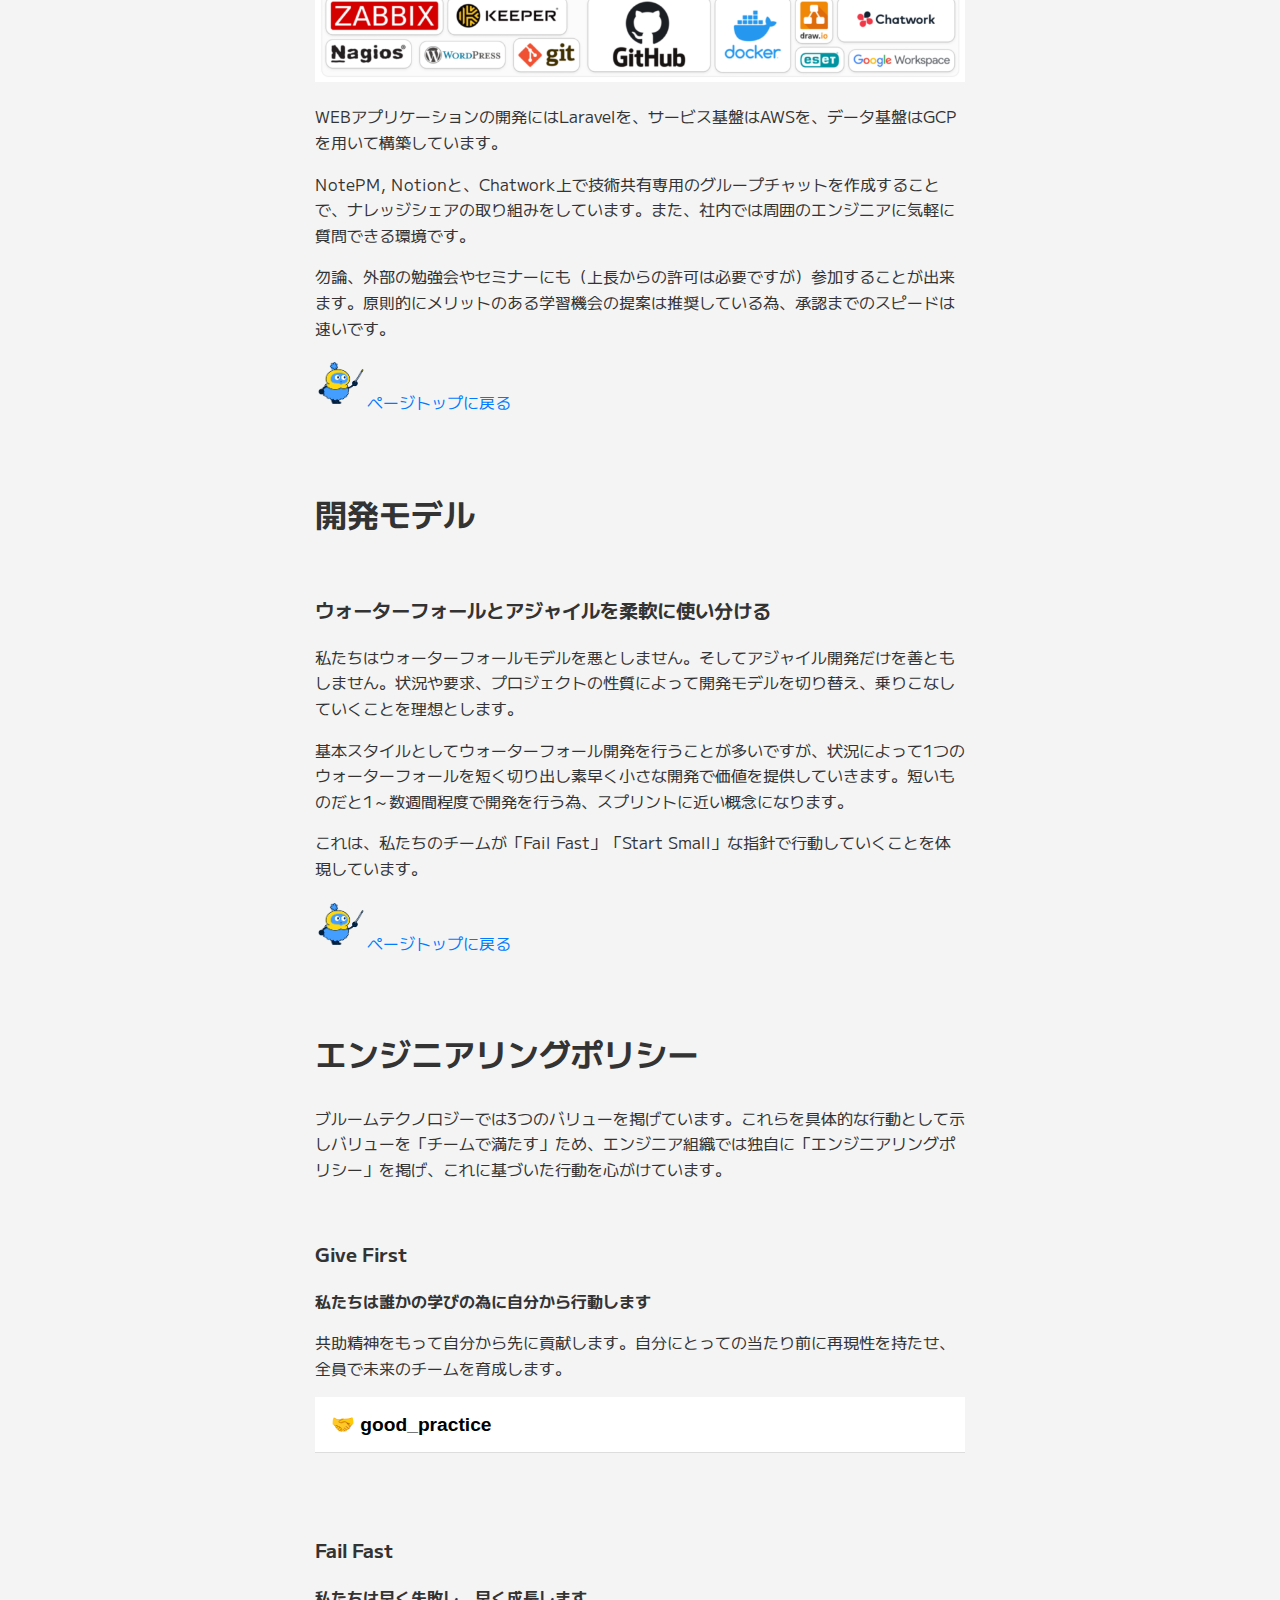
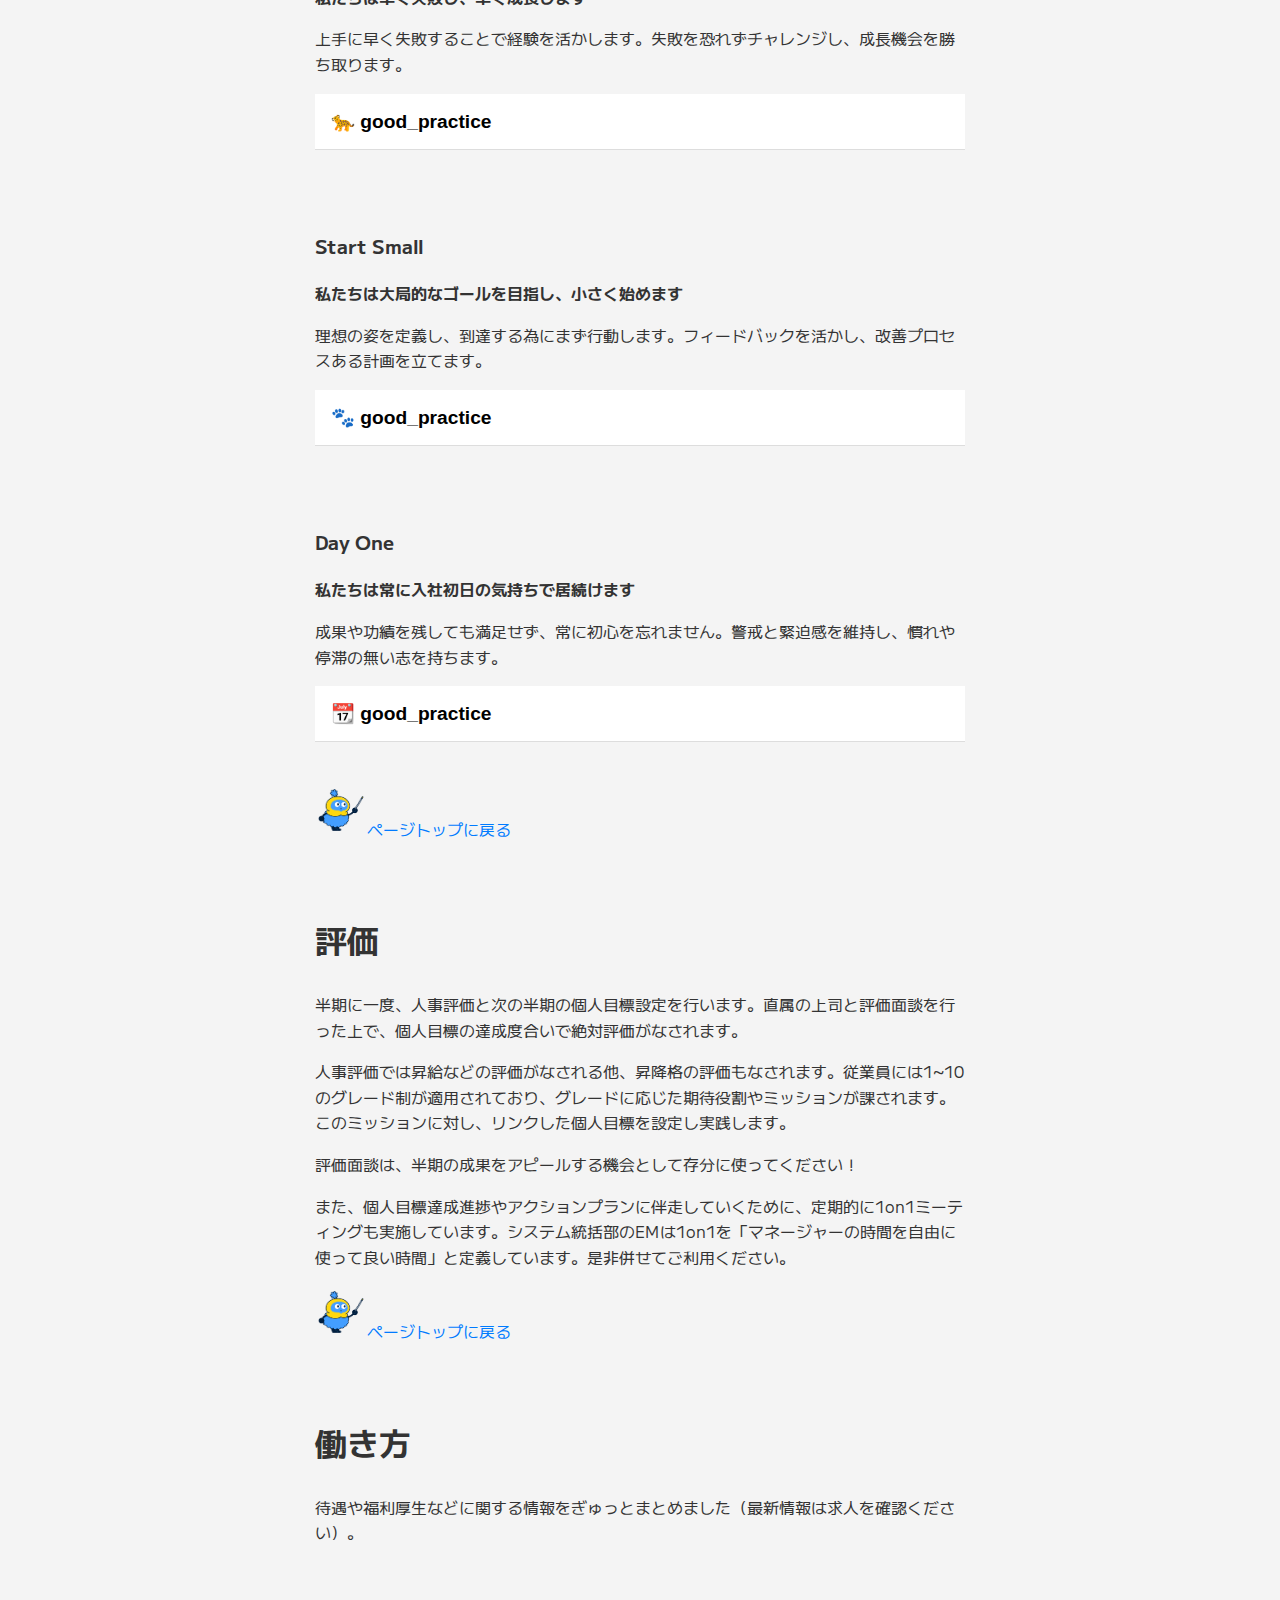
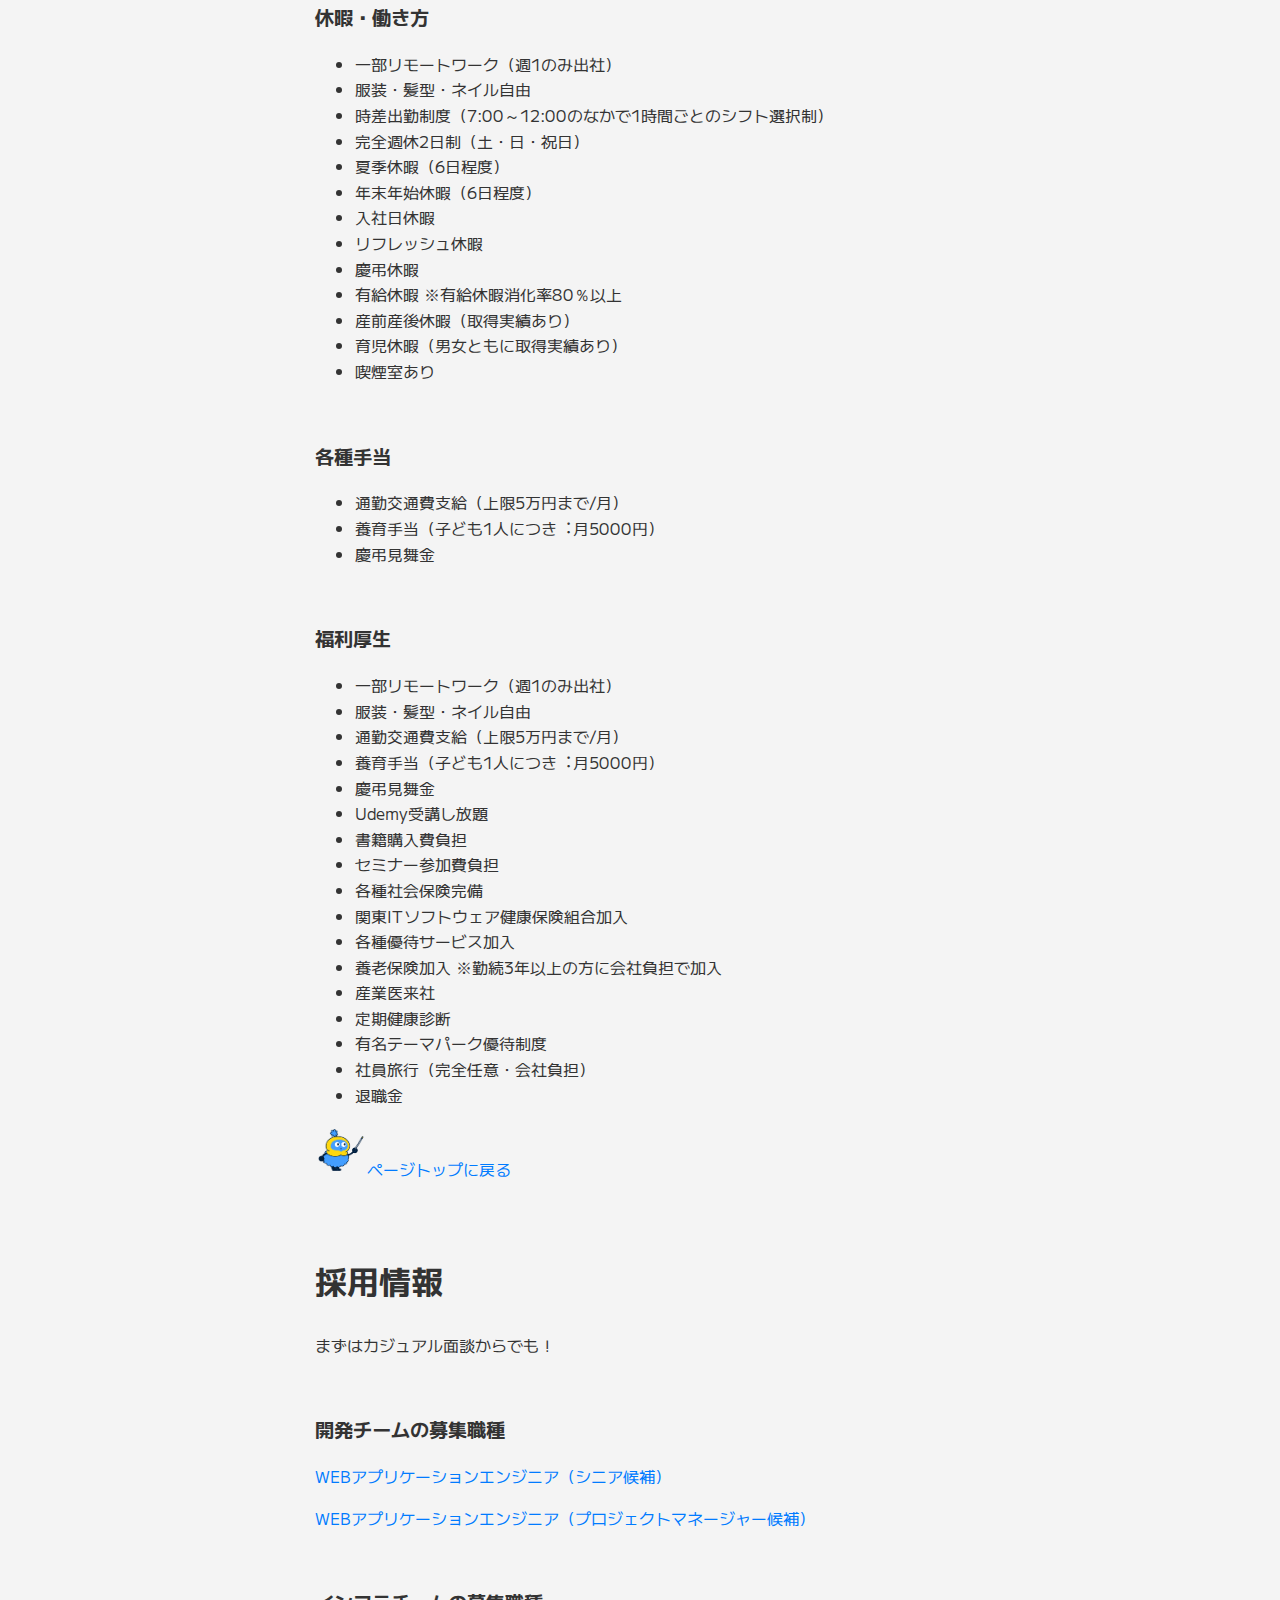
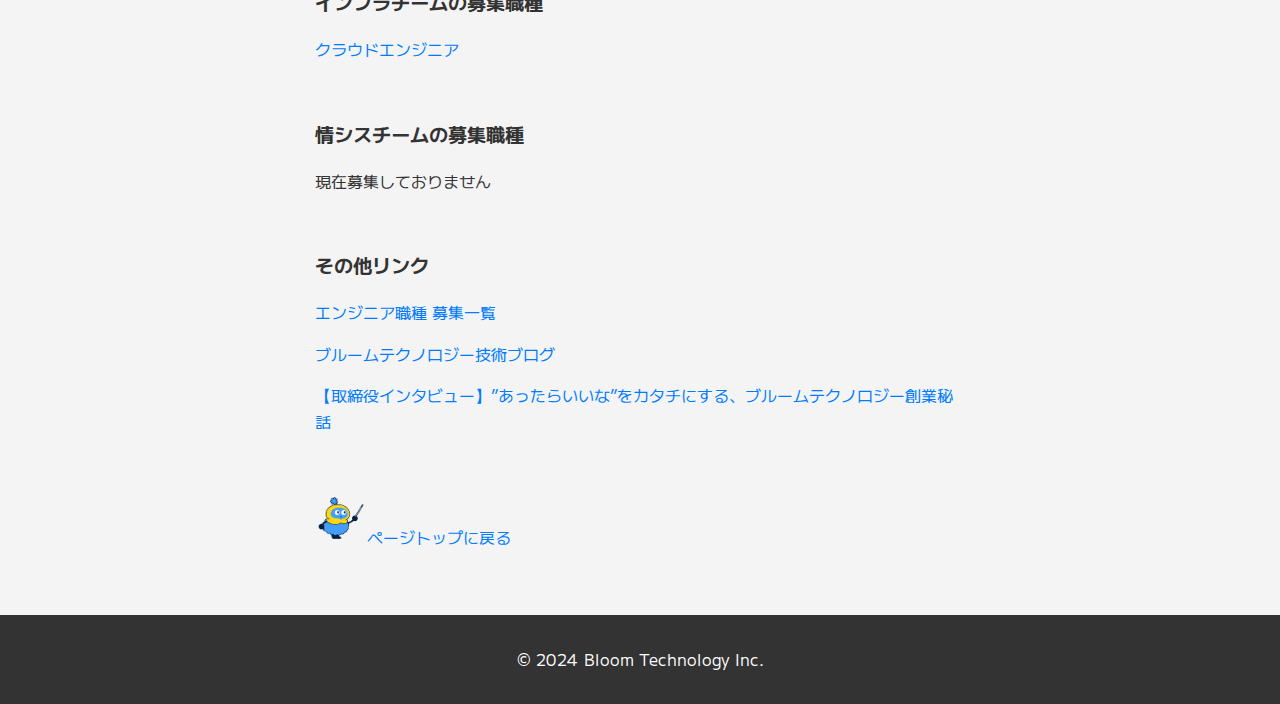
==== commit 2365b71d: "ヘッダー追従、ブルーミーちゃん追加" ====
--- a/index.html
+++ b/index.html
@@ -92,7 +92,7 @@
                 </div>
                 <br>
             </div>
-            <a href="#top">ページトップに戻る</a>
+            <a href="#top"><img src="img/bloomy10.png" alt="ブルーミーちゃん" width="8%">ページトップに戻る</a>
         </section>
         <section id="environment">
             <h2>開発体制</h2>
@@ -137,7 +137,7 @@
             <h3>今は、組織の立ち上げ期</h3>
             <p>新しい技術選定の実施、コーディングルールの抜本的な見直し、toC向けのWEBサービス、分岐用途のSaaS開発、DevOpsの強化とDeveloper Experienceの向上、包括的なデータマネジメント……まだまだチャレンジしてみたいことがたくさんあります。</p>
             <p>まだ固定観念の無いフラットな組織を、一緒にスケールさせていくのにご協力いただけないでしょうか？ 是非お待ちしています！</p>
-            <a href="#top">ページトップに戻る</a>
+            <a href="#top"><img src="img/bloomy10.png" alt="ブルーミーちゃん" width="8%">ページトップに戻る</a>
         </section>
         <section id="devel">
             <h2>技術スタック</h2>
@@ -145,7 +145,7 @@
             <p>WEBアプリケーションの開発にはLaravelを、サービス基盤はAWSを、データ基盤はGCPを用いて構築しています。</p>
             <p>NotePM, Notionと、Chatwork上で技術共有専用のグループチャットを作成することで、ナレッジシェアの取り組みをしています。また、社内では周囲のエンジニアに気軽に質問できる環境です。</p>
             <p>勿論、外部の勉強会やセミナーにも（上長からの許可は必要ですが）参加することが出来ます。原則的にメリットのある学習機会の提案は推奨している為、承認までのスピードは速いです。</p>
-            <a href="#top">ページトップに戻る</a>
+            <a href="#top"><img src="img/bloomy10.png" alt="ブルーミーちゃん" width="8%">ページトップに戻る</a>
         </section>
         <section id="model">
             <h2>開発モデル</h2>
@@ -153,7 +153,7 @@
             <p>私たちはウォーターフォールモデルを悪としません。そしてアジャイル開発だけを善ともしません。状況や要求、プロジェクトの性質によって開発モデルを切り替え、乗りこなしていくことを理想とします。</p>
             <p>基本スタイルとしてウォーターフォール開発を行うことが多いですが、状況によって1つのウォーターフォールを短く切り出し素早く小さな開発で価値を提供していきます。短いものだと1～数週間程度で開発を行う為、スプリントに近い概念になります。</p>
             <p>これは、私たちのチームが「Fail Fast」「Start Small」な指針で行動していくことを体現しています。</p>
-            <a href="#top">ページトップに戻る</a>
+            <a href="#top"><img src="img/bloomy10.png" alt="ブルーミーちゃん" width="8%">ページトップに戻る</a>
         </section>
         <section id="values">
             <h2>エンジニアリングポリシー</h2>
@@ -251,7 +251,7 @@
                 </div>
                 <br>
             </div>
-            <a href="#top">ページトップに戻る</a>
+            <a href="#top"><img src="img/bloomy10.png" alt="ブルーミーちゃん" width="8%">ページトップに戻る</a>
         </section>
         <section id="evaluation">
             <h2>評価</h2>
@@ -259,13 +259,13 @@
             <p>人事評価では昇給などの評価がなされる他、昇降格の評価もなされます。従業員には1~10のグレード制が適用されており、グレードに応じた期待役割やミッションが課されます。このミッションに対し、リンクした個人目標を設定し実践します。</p>
             <p>評価面談は、半期の成果をアピールする機会として存分に使ってください！</p>
             <p>また、個人目標達成進捗やアクションプランに伴走していくために、定期的に1on1ミーティングも実施しています。システム統括部のEMは1on1を「マネージャーの時間を自由に使って良い時間」と定義しています。是非併せてご利用ください。</p>
-            <a href="#top">ページトップに戻る</a>
+            <a href="#top"><img src="img/bloomy10.png" alt="ブルーミーちゃん" width="8%">ページトップに戻る</a>
         </section>
         <section id="benefits">
-            <h2>働き方・福利厚生</h2>
+            <h2>働き方</h2>
             <p>待遇や福利厚生などに関する情報をぎゅっとまとめました（最新情報は求人を確認ください）。</p>
             <p>
-                <h3>働き方</h3>
+                <h3>休暇・働き方</h3>
                 <ul>
                     <li>一部リモートワーク（週1のみ出社）</li>
                     <li>服装・髪型・ネイル自由</li>
@@ -308,7 +308,7 @@
                     <li>退職金</li>
                 </ul>
             </p>
-            <a href="#top">ページトップに戻る</a>
+            <a href="#top"><img src="img/bloomy10.png" alt="ブルーミーちゃん" width="8%">ページトップに戻る</a>
         </section>
         <section id="jobs">
             <h2>採用情報</h2>
@@ -331,7 +331,7 @@
                 <a href="https://www.wantedly.com/companies/company_3277295/post_articles/500592" target="_blank">【取締役インタビュー】”あったらいいな”をカタチにする、ブルームテクノロジー創業秘話</a>
             </p>
             <br>
-            <a href="#top">ページトップに戻る</a>
+            <a href="#top"><img src="img/bloomy10.png" alt="ブルーミーちゃん" width="8%">ページトップに戻る</a>
         </section>
     </main>
     <footer>
--- a/styles.css
+++ b/styles.css
@@ -19,6 +19,11 @@
     display: flex;
     justify-content: center;
     align-items: center;
+    position: fixed; /* ヘッダーを追従させる */
+    width: 100%;
+    top: 0;
+    z-index: 1000; /* ヘッダーを最前面に */
+    box-shadow: 0 2px 4px rgba(0, 0, 0, 0.1); /* 影を追加 */
 }
 
 header img {
@@ -45,11 +50,12 @@
     color: #333;
     padding: 2.5rem 2rem;
     text-align: center;
+    margin-top: 4rem; /* ヘッダー追従で最前面に来るので、その分マージンを空ける */
     margin-bottom: 2rem;
 
     /* 枠で囲む */
     border: 2px solid #999; /* 四角い枠, 色は薄めにする */
-    display: inline-block; /* コンテンツに合わせて枠の幅を調整 */
+    display: inline-block; /* コンテンツに合わせて枠の幅を調整する */
     line-height: 1.1; /* 行間の調整 */
 }
 
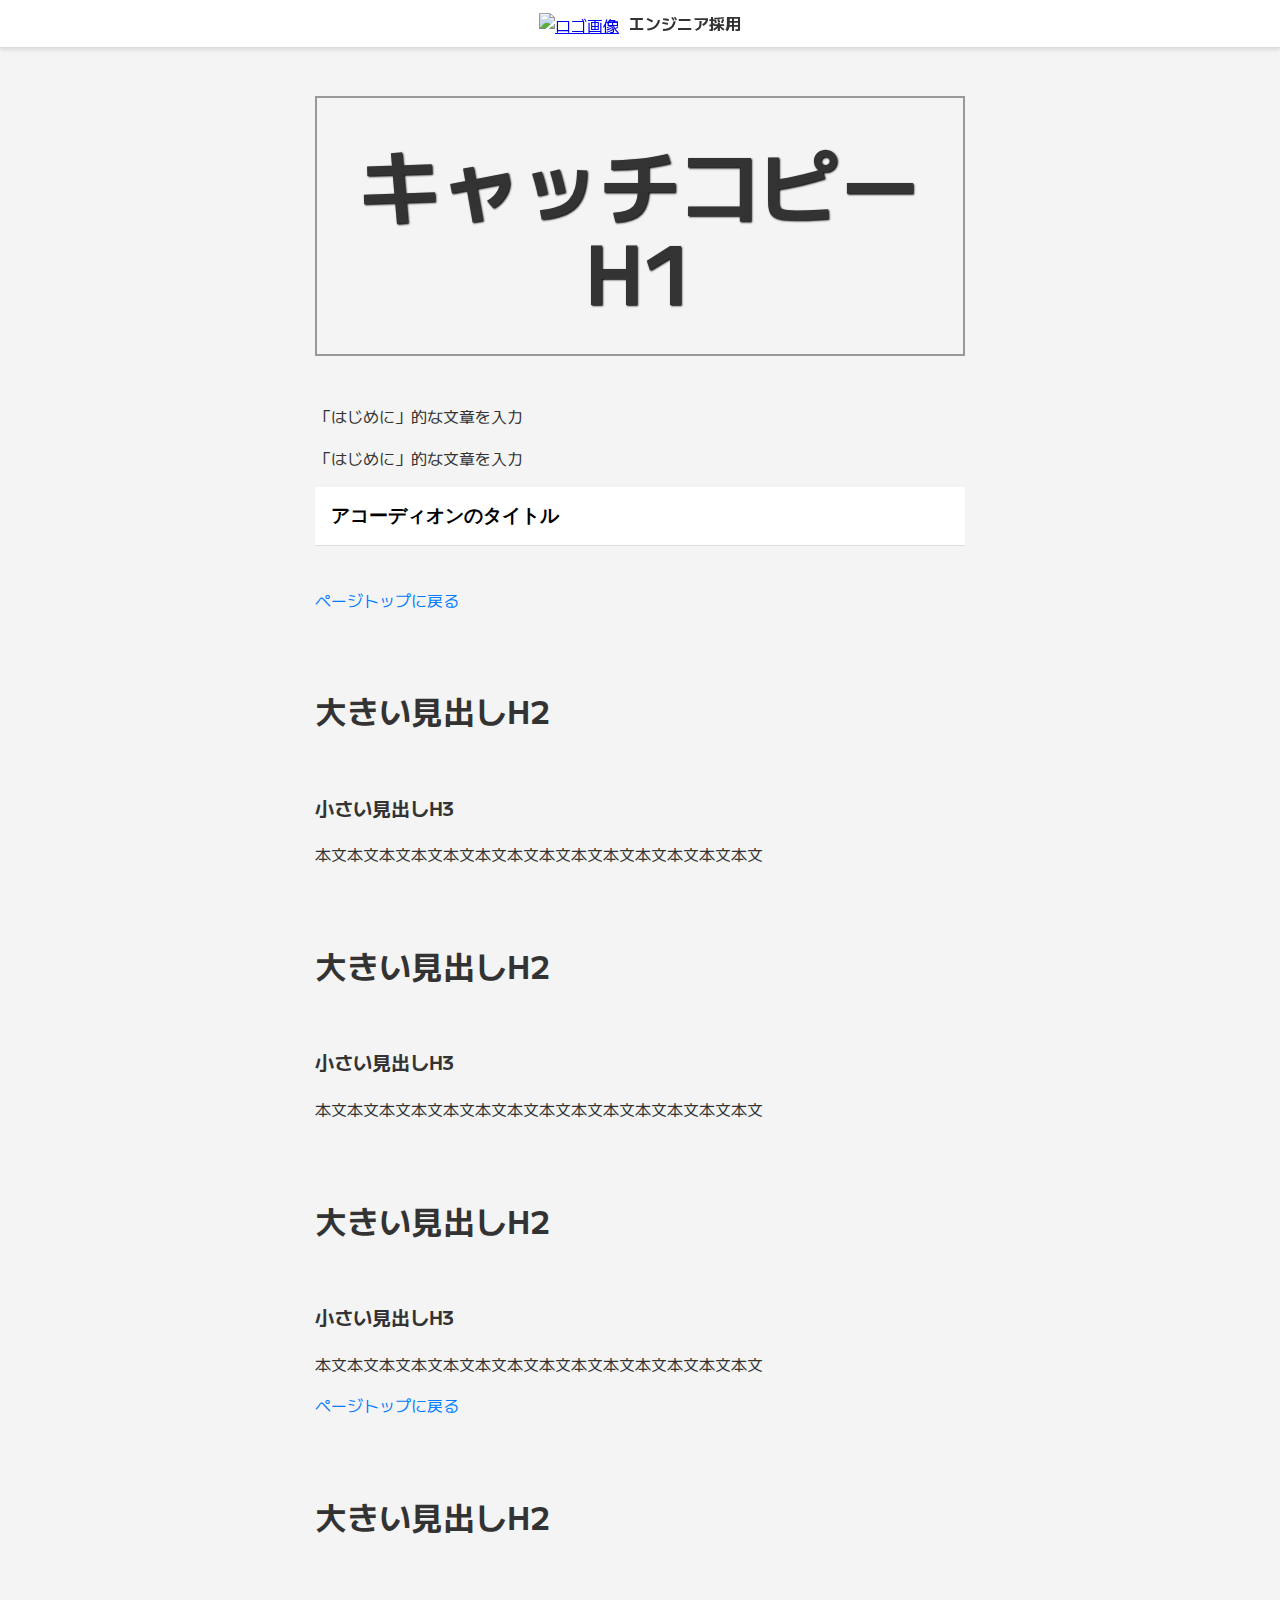
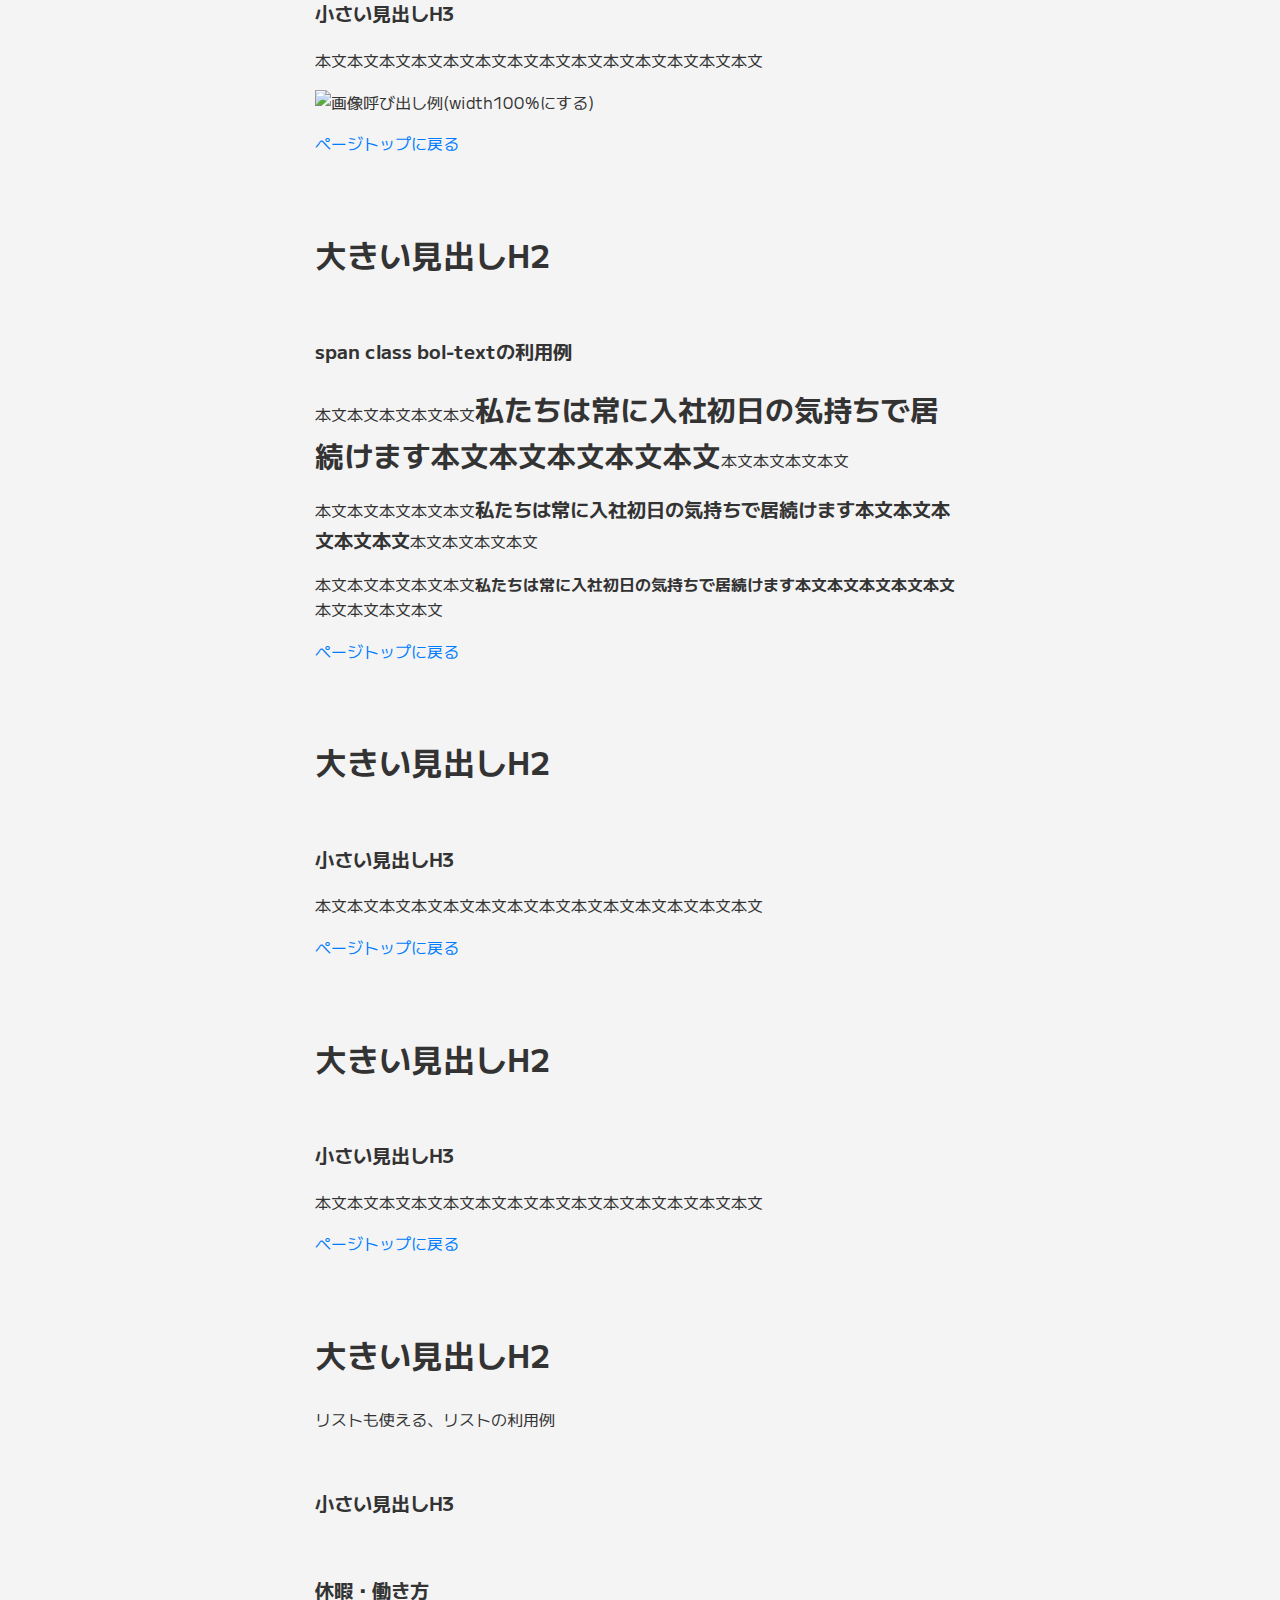
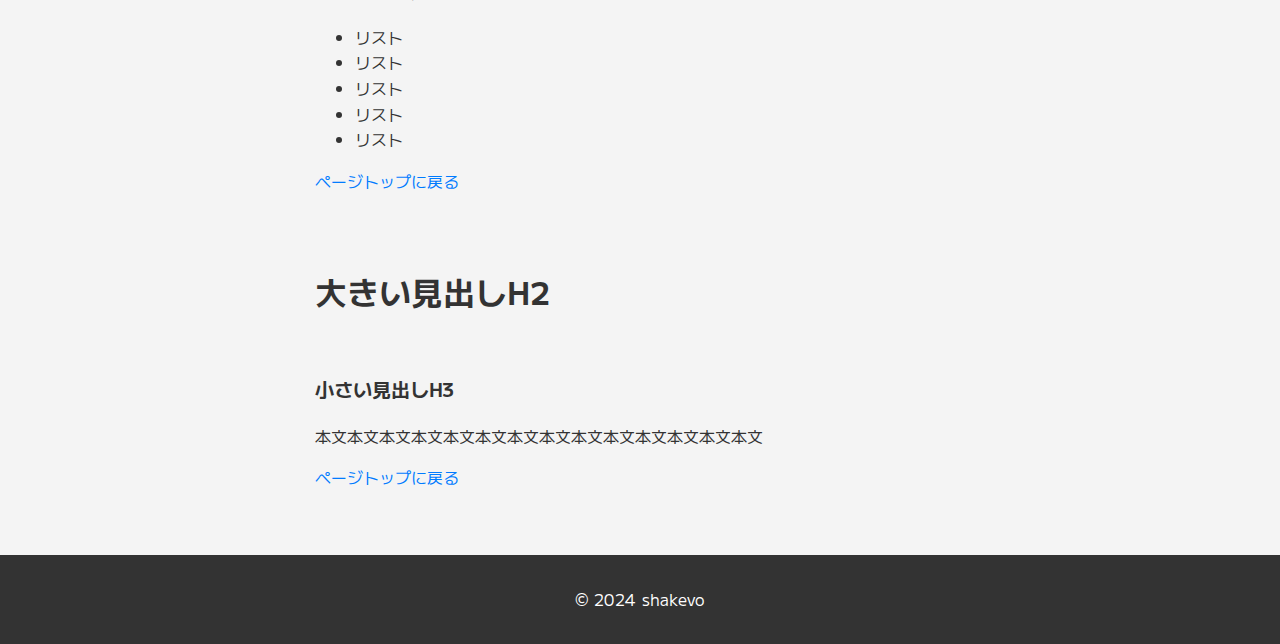
==== commit 4b5784a8: "サンプルコードに変更、実績ディレクトリを追加" ====
--- a/index.html
+++ b/index.html
@@ -1,26 +1,30 @@
 <!DOCTYPE html>
 <html lang="ja">
 <head>
+    <!-- meta -->
     <meta charset="UTF-8">
     <meta name="viewport" content="width=device-width, initial-scale=1.0">
-    <meta name="description" content="株式会社ブルームテクノロジーのエンジニア採用特設サイトです。ブルームテクノロジーでは革新的なデータインフラ・プロダクトを開発するために、エンジニアを積極採用しています。"/>
-    <title>ブルームテクノロジー エンジニア採用サイト</title>
-    
-    <!-- <link href="https://fonts.googleapis.com/css2?family=Noto+Sans+JP:wght@400;700&display=swap" rel="stylesheet"> -->
+    <meta name="description" content="WEBサイトのディスクリプション"/>
+    <!-- ページタイトル -->
+    <title>WEBサイトのタイトル</title>
+    <!-- WEBフォント -->
     <link rel="preconnect" href="https://fonts.googleapis.com">
     <link rel="preconnect" href="https://fonts.gstatic.com" crossorigin>
     <link href="https://fonts.googleapis.com/css2?family=M+PLUS+1:wght@100..900&display=swap" rel="stylesheet">
-
+    <!-- css -->
     <link rel="stylesheet" href="styles.css">
+    <!-- faviconのリンク -->
+    <link rel="icon" href="img/favicon.ico" type="image/x-icon">
 </head>
 <body id="top">
     <header>
+        <!-- ヘッダーのロゴ画像リンク -->
         <a href="https://bloom-t.co.jp/" target="_blank">
-            <img src="img/logo.png" alt="ブルームテクノロジー">
+            <img src="img/example.png" alt="ロゴ画像">
         </a>
         <span class="header-text">エンジニア採用</span>
         <!--
-        ナビゲーション付けたくなったらご自由に
+        ナビゲーション付けたくなったらこれを使う(記述例)
         <nav>
             <ul>
                 <li><a href="#introduction">はじめに</a></li>
@@ -34,310 +38,91 @@
     </header>
     <main>
         <section id="ccopy">
-            <h1>革新的なデータインフラを創る</h1>
+            <h1>キャッチコピーH1</h1>
         </section>
         <section id="introduction">
-            <p>ブルームテクノロジーでは、データインフラとなるプロダクトを開発し共に組織の仕組みを変えていく仲間を探しています。</p>
-            <p>このサイトでは、エンジニアの皆さんに知って欲しい情報だけを「ぎゅっ」と厳選してご紹介ができればと思います。</p>
-            <!-- 会社紹介 -->
+            <p>「はじめに」的な文章を入力</p>
+            <p>「はじめに」的な文章を入力</p>
+            <!-- アコーディオン -->
             <div class="accordion">
                 <div class="accordion-item">
                     <button id="accordion-button-1" aria-expanded="false">
-                        <span class="accordion-title">ブルームテクノロジーとは</span>
+                        <span class="accordion-title">アコーディオンのタイトル</span>
                         <span class="icon" aria-hidden="true"></span>
                     </button>
                     <div class="accordion-content">
-                        <p>ブルームテクノロジーは「デジタルとサイエンスのチカラで、これまでのフカを、新しいフカにかえていく。」をミッションに、グループ各社へ組織横断的なデータドリブン推進とデータソリューション提供を開発・提供しています。</p>
-                        <p>2021年10月、事業内容をWebマーケティング事業から「AIソリューション事業・データ分析事業」へ生まれ変わると共に、AIやビッグデータを活用したデータサイエンスにも注力する横断的組織に変革を遂げてきました。2023年にはエンジニアチームがイチ部門として組織拡大すると共に、プロダクト開発のさらなる加速や組織のインフラとなるサービスを作ることを目標に積極的にエンジニア採用を行っています。</p>
-                        <img src="img/logo_design.jpg" alt="ロゴデザイン" width="100%">
-                    </div>
-                </div>
-                <br>
-                <!-- MVV -->
-                <div class="accordion-item">
-                    <button id="accordion-button-1" aria-expanded="false">
-                        <span class="accordion-title">MVV</span>
-                        <span class="icon" aria-hidden="true"></span>
-                    </button>
-                    <div class="accordion-content">
-                        <p><span class="bold-text01">OUR MISSION - 企業理念</span></p>
-                        <p><span class="bold-text02">デジタルとサイエンスのチカラで、これまでのフカを、新しいフカにかえていく。</span></p>
-                        <p>常に新しい価値を創造して、変化を恐れず「フカ（孵化、付加）」していくことで古い殻を打ち破る。「ブルームテクノロジー」は、実現不可能だと考えていた「フカ（不可、負荷）」もデジタルとサイエンスの技術の融合により、実現可能なチカラに変えることができると信じています。</p>
-                        <p><span class="bold-text01">OUR VISION - 目指す姿勢</span></p>
-                        <p><span class="bold-text02">少し先の未来の日常を、今よりもう少し便利で心地よい社会にする。</span></p>
-                        <p>未来は想像や空想の世界だと考えていた時代は過ぎました。創造した数年後の未来を実現できる世界へと変えていくなかで、私たちの日常も常に変化していきます。「ブルームテクノロジー」では、大きな変化でなくても、あったらいいなという感覚を大切に、日常に溶け込むような技術を開発していきたいと考えています。</p>
-                        <p><span class="bold-text01">OUR VALUES - 価値観</span></p>
-                        <p><span class="bold-text02">少し先の未来の日常を、今よりもう少し便利で心地よい社会にする。</span></p>
-                        <p>
-                            <ul>
-                                <li><span class="bold-text03">何事も、まずは一歩前へ - One Step Forward</span><br>できないではなく、できるために必要なSTEPをみんなで共助しよう。</li>
-                                <li><span class="bold-text03">状況を楽しもう！ - Fun Time</span><br>アナタにとって価値のある時間にするために、今できることを実践する。学んだり、アドバイスを求めたり、今できる「あなたらしさ」を楽しみましょう。</li>
-                                <li><span class="bold-text03">素晴らしい！をカタチに - How Wonderful</span><br>アナタにとって「素晴らしい！」コトを見つけて、大切にしていきましょう。世界観を思い描くことができたときのサポートを惜しみません。</li>
-                            </ul>
-                        </p>
-                    </div>
-                </div>
-                <br>
-                <!-- 会社紹介資料 -->
-                <div class="accordion-item">
-                    <button id="accordion-button-1" aria-expanded="false">
-                        <span class="accordion-title">会社紹介資料</span>
-                        <span class="icon" aria-hidden="true"></span>
-                    </button>
-                    <div class="accordion-content">
-                        <p>全社共通の会社紹介資料です。</p>
-                        <!-- 会社資料埋め込み(最新版に更新の場合共有リンクを更新する) -->
-                        <iframe src="https://docs.google.com/presentation/d/e/2PACX-1vThjVVtmkb9M_RWaN6mHgsbVlshwmMRxPw7nDWjzQeNM8SMZGrVa8kO91kHXKxnlA/embed?start=false&loop=false&delayms=3000" frameborder="0" width="100%" height="423" allowfullscreen="true" mozallowfullscreen="true" webkitallowfullscreen="true"></iframe>
+                        <p>アコーディオンの中身</p>
                     </div>
                 </div>
                 <br>
             </div>
-            <a href="#top"><img src="img/bloomy10.png" alt="ブルーミーちゃん" width="8%">ページトップに戻る</a>
+            <a href="#top">ページトップに戻る</a>
         </section>
         <section id="environment">
-            <h2>開発体制</h2>
-            <h3>ユーザーダイレクトな開発</h3>
-            <p>私たちはグループ企業や関連会社をクライアントとし、データ利活用を促すための様々な施策をご提案しています。グループ会社ゆえにユーザーとの距離はとても近く、カスタマーサクセスなど様々なチームを介することなくダイレクトにフィードバックを得て、アプリケーションに反映できる環境があります。</p>
-            <h3>Customer Obsessionを実践できる環境</h3>
-            <p>また、開発することを目的にするのではなくニーズに基づき行動し、クライアントが本当に求める価値を最大化するために全力を尽くすことが出来ます。距離の近さがCustomer Obsessionを実践できる環境を生み出しています。</p>
-            <h3>安定した経営基盤 × チャレンジ</h3>
-            <p>大胆なチャレンジを行うことができる、ボトムアップの風土があります。安定した経営基盤があるからでこそ臆することなく手を挙げやすく、「素晴らしい！をカタチに」する経験に繋げていくことが出来ます。</p>
-            <h3>3つのチーム</h3>
-            <p>ブルームテクノロジーのエンジニア組織であるシステム統括部には、WEBアプリケーションを開発する「ソフトウェアエンジニア」や基盤構築全般を担当する「クラウドエンジニア」セキュリティやファシリティ管理を行う「コーポレートエンジニア」が所属しています。</p>
-            <p>組織上は3つのチームに分かれており、それぞれが自身の業務領域に専念しスペシャリティを発揮できるようにしています。</p>
-            <img src="img/organization.png" alt="システム統括部の組織図" width="100%">
-            <p>私たちは「データドリブンをテクノロジーとプロダクトで推進」していくチームです。データ活用を「仕組み化」していくことをプロダクト開発によって実現しようと考えています。</p>
-            <p>領域ごとにチームを分けていますが決して縦割りではなく、システム統括部がこのチームを横断的にマネジメントしているので、業務上はひとつのチームのように振る舞うことが多いです（縦軸の組織に対して、横軸のプロジェクトが発生するようなイメージ）。</p>
-            <p>メンバーの大部分は20代～30代で構成されており、役職関係なくお互いを「さん」で呼び合い、雑談専用のグループチャットでコミュニケーションを取る程度にはフランクです。</p>
-            <!-- 雑談の雰囲気 -->
-            <div class="accordion">
-                <div class="accordion-item">
-                    <button id="accordion-button-1" aria-expanded="false">
-                        <span class="accordion-title">雑談の雰囲気</span>
-                        <span class="icon" aria-hidden="true"></span>
-                    </button>
-                    <div class="accordion-content">
-                        <p>こんな感じの雰囲気です。（締める時はちゃんと締めてます！！）</p>
-                        <img src="img/zatsudan1.png" alt="雑談グループチャット" width="100%">
-                        <img src="img/zatsudan2.png" alt="雑談グループチャット" width="100%">
-                        <img src="img/zatsudan3.png" alt="雑談グループチャット" width="100%">
-                    </div>
-                </div>
-                <br>
-            <h3>立ち上げたばかりのサービスがたくさんあります</h3>
-            <p>プロダクトドリブンに課題解決をしていこうと考え始めたのは2023年で、まだまだ若い開発体制です。まだまだ立ち上げたばかりのサービスもたくさんあり、0→1にも1→10にも積極的に携わることが出来ます。</p>
-            <img src="img/siras.png" alt="sirasの画面イメージ" width="100%">
-            <p>例えば「siras」というサービス。これは2023年12月に新規リリースを行いました。</p>
-            <p>sirasは、ひとことでお伝えすると<span class="bold-text03">施策成果データの組織横断化プラットフォーム</span>です。現時点ではまだクローズドに展開しているサービスなので詳細説明は省略させて頂くのですが、これまで私たちブルームテクノロジーが所属するグループ企業の各社が抱えていたデータ活用課題を横断的に解決していく為のプロダクトです。</p>
-            <p>他にも新規サービス開発を行っていたり、現在はだいたい年1~2のペースで新規プロダクト開発を行っています。<span class="bold-text03">カジュアル面談</span>などで詳しくお話できればと思いますので、ぜひお気軽にお問い合わせください。</p>
-            <h3>足りないものは自分たちで作る文化</h3>
-            <p>ちなみに、クライアント向けの開発だけでなく「足りないものは自分たちで作る文化」もあります。社内システムである「ABC」のリリースがちょうどよい事例です。</p>
-            <img src="img/abc.png" alt="abcの画面イメージ" width="100%">
-            <p>こちらは社内専用のシステムで「誰が・いつ・どこで働いているのか」を可視化するツールです。リモートワーク、時差出勤など勤務状態が複雑になるにあたり一括で確認できる状態にするために開発されました。特に優れているのは休憩時間についても見える状態になっていることで、ミーティング時間調整などに利用されています。</p>
-            <h3>今は、組織の立ち上げ期</h3>
-            <p>新しい技術選定の実施、コーディングルールの抜本的な見直し、toC向けのWEBサービス、分岐用途のSaaS開発、DevOpsの強化とDeveloper Experienceの向上、包括的なデータマネジメント……まだまだチャレンジしてみたいことがたくさんあります。</p>
-            <p>まだ固定観念の無いフラットな組織を、一緒にスケールさせていくのにご協力いただけないでしょうか？ 是非お待ちしています！</p>
-            <a href="#top"><img src="img/bloomy10.png" alt="ブルーミーちゃん" width="8%">ページトップに戻る</a>
+            <h2>大きい見出しH2</h2>
+            <h3>小さい見出しH3</h3>
+            <p>本文本文本文本文本文本文本文本文本文本文本文本文本文本文</p>
+            <h2>大きい見出しH2</h2>
+            <h3>小さい見出しH3</h3>
+            <p>本文本文本文本文本文本文本文本文本文本文本文本文本文本文</p>
+            <h2>大きい見出しH2</h2>
+            <h3>小さい見出しH3</h3>
+            <p>本文本文本文本文本文本文本文本文本文本文本文本文本文本文</p>
+            <a href="#top">ページトップに戻る</a>
         </section>
         <section id="devel">
-            <h2>技術スタック</h2>
-            <img src="img/stack.png" alt="システム統括部の技術スタック" width="100%">
-            <p>WEBアプリケーションの開発にはLaravelを、サービス基盤はAWSを、データ基盤はGCPを用いて構築しています。</p>
-            <p>NotePM, Notionと、Chatwork上で技術共有専用のグループチャットを作成することで、ナレッジシェアの取り組みをしています。また、社内では周囲のエンジニアに気軽に質問できる環境です。</p>
-            <p>勿論、外部の勉強会やセミナーにも（上長からの許可は必要ですが）参加することが出来ます。原則的にメリットのある学習機会の提案は推奨している為、承認までのスピードは速いです。</p>
-            <a href="#top"><img src="img/bloomy10.png" alt="ブルーミーちゃん" width="8%">ページトップに戻る</a>
+            <h2>大きい見出しH2</h2>
+            <h3>小さい見出しH3</h3>
+            <p>本文本文本文本文本文本文本文本文本文本文本文本文本文本文</p>
+            <img src="img/example.png" alt="画像呼び出し例(width100%にする)" width="100%">
+            <a href="#top">ページトップに戻る</a>
         </section>
         <section id="model">
-            <h2>開発モデル</h2>
-            <h3>ウォーターフォールとアジャイルを柔軟に使い分ける</h3>
-            <p>私たちはウォーターフォールモデルを悪としません。そしてアジャイル開発だけを善ともしません。状況や要求、プロジェクトの性質によって開発モデルを切り替え、乗りこなしていくことを理想とします。</p>
-            <p>基本スタイルとしてウォーターフォール開発を行うことが多いですが、状況によって1つのウォーターフォールを短く切り出し素早く小さな開発で価値を提供していきます。短いものだと1～数週間程度で開発を行う為、スプリントに近い概念になります。</p>
-            <p>これは、私たちのチームが「Fail Fast」「Start Small」な指針で行動していくことを体現しています。</p>
-            <a href="#top"><img src="img/bloomy10.png" alt="ブルーミーちゃん" width="8%">ページトップに戻る</a>
+            <h2>大きい見出しH2</h2>
+            <h3>span class bol-textの利用例</h3>
+            <p>本文本文本文本文本文<span class="bold-text01">私たちは常に入社初日の気持ちで居続けます本文本文本文本文本文</span>本文本文本文本文</p>
+            <p>本文本文本文本文本文<span class="bold-text02">私たちは常に入社初日の気持ちで居続けます本文本文本文本文本文</span>本文本文本文本文</p>
+            <p>本文本文本文本文本文<span class="bold-text03">私たちは常に入社初日の気持ちで居続けます本文本文本文本文本文</span>本文本文本文本文</p>
+            <a href="#top">ページトップに戻る</a>
         </section>
         <section id="values">
-            <h2>エンジニアリングポリシー</h2>
-            <p>ブルームテクノロジーでは3つのバリューを掲げています。これらを具体的な行動として示しバリューを「チームで満たす」ため、エンジニア組織では独自に「エンジニアリングポリシー」を掲げ、これに基づいた行動を心がけています。</p>
-            <h3>Give First</h3>
-            <p><span class="bold-text03">私たちは誰かの学びの為に自分から行動します</span></p>
-            <p>共助精神をもって自分から先に貢献します。自分にとっての当たり前に再現性を持たせ、全員で未来のチームを育成します。</p>
-            <!-- 行動事例 -->
-            <div class="accordion">
-                <div class="accordion-item">
-                    <button id="accordion-button-1" aria-expanded="false">
-                        <span class="accordion-title">🤝 good_practice</span>
-                        <span class="icon" aria-hidden="true"></span>
-                    </button>
-                    <div class="accordion-content">
-                        <p>エンジニアにはオープンソースという素敵な文化がありますが、あれこそまさに共助の表れでないかと考えています。このように互いに助け合い、補い合い、より良くするための行動を自ら始めることで、未来のチームはより良いものになっていくと考えています。</p>
-                        <p>
-                            <ul>
-                                <li>自身の担当領域外のプロジェクトにおいても積極的に意見を述べ、バックログの重み付けへの議論に参加しました</li>
-                                <li>得に指示を出されたわけではないけれど、より資料が読みやすくなるような改良を自分で調べて適用してみました</li>
-                                <li>新人に率先して手を差し伸べ、問題解決を手伝いました</li>
-                            </ul>
-                        </p>
-                    </div>
-                </div>
-                <br>
-            </div>
-            <h3>Fail Fast</h3>
-            <p><span class="bold-text03">私たちは早く失敗し、早く成長します</span></p>
-            <p>上手に早く失敗することで経験を活かします。失敗を恐れずチャレンジし、成長機会を勝ち取ります。</p>
-            <!-- 行動事例 -->
-            <div class="accordion">
-                <div class="accordion-item">
-                    <button id="accordion-button-1" aria-expanded="false">
-                        <span class="accordion-title">🐆 good_practice</span>
-                        <span class="icon" aria-hidden="true"></span>
-                    </button>
-                    <div class="accordion-content">
-                        <p>失敗は成功のもとと言いますが、上手な失敗は成功に勝る成長機会になり得ると考えます。失敗を恐れて行動を躊躇うのではなく、失敗してもいいからやってみよう！の精神で取り組んでみましょう。周囲は他社の失敗を嘲ったり怒ったりするのではなく、褒めたり適切に叱ることで成長に導いてあげましょう。また、FailFastは心理的安全性を高める事や最小最速の開発生産性の実現にも繋がっていきます。</p>
-                        <p>
-                            <ul>
-                                <li>初めてやる業務だったが、ポジティブに成長機会と捉え自ら手を挙げてみました</li>
-                                <li>失敗したことを速やかに上司・先輩に報告し、自らそのフィードバックを貰いにいきました。どうするのがベストだったのか考え直し、次同じ失敗をしないように心がけました</li>
-                                <li>部下・後輩が失敗したときに"何故できないのか"と詰めずに「いい成長機会を得られたね。次はこうしてみよう」と建設的なアドバイスを伝えることが出来た</li>
-                            </ul>
-                        </p>
-                    </div>
-                </div>
-                <br>
-            </div>
-            <h3>Start Small</h3>
-            <p><span class="bold-text03">私たちは大局的なゴールを目指し、小さく始めます</span></p>
-            <p>理想の姿を定義し、到達する為にまず行動します。フィードバックを活かし、改善プロセスある計画を立てます。</p>
-            <!-- 行動事例 -->
-            <div class="accordion">
-                <div class="accordion-item">
-                    <button id="accordion-button-1" aria-expanded="false">
-                        <span class="accordion-title">🐾 good_practice</span>
-                        <span class="icon" aria-hidden="true"></span>
-                    </button>
-                    <div class="accordion-content">
-                        <p>理想ドリブンで動きましょう。そして偉大な計画を前にしり込みするのではなく出来る事から着実に進めていくことで、確実に理想ゴールへ近づいていきます。段階的に完成に近づけるための小さな計画を立てることで良いモノが出来上がると考えます。</p>
-                        <p>
-                            <ul>
-                                <li>いきなり100%の完成を目指さずに、40%進捗の成果物を見せてフィードバックを貰ってみました</li>
-                                <li>WHY-WHAT-HOWが明らかになった状態で、それを着実に達成するための期日行動を考えてみました</li>
-                                <li>本当にユーザー価値のある機能かの確証はないが、まず作って提供し、そのフィードバックから改善することで理想に近づいてみました</li>
-                                <li>何度もフィードバックを貰いながらMVP開発をすることで、ようやく理想形にたどり着きました！</li>
-                            </ul>
-                        </p>
-                    </div>
-                </div>
-                <br>
-            </div>
-            <h3>Day One</h3>
-            <p><span class="bold-text03">私たちは常に入社初日の気持ちで居続けます</span></p>
-            <p>成果や功績を残しても満足せず、常に初心を忘れません。警戒と緊迫感を維持し、慣れや停滞の無い志を持ちます。</p>
-            <!-- 行動事例 -->
-            <div class="accordion">
-                <div class="accordion-item">
-                    <button id="accordion-button-1" aria-expanded="false">
-                        <span class="accordion-title">📆 good_practice</span>
-                        <span class="icon" aria-hidden="true"></span>
-                    </button>
-                    <div class="accordion-content">
-                        <p>その成功は恒久的に利益をもたらし続ける事かを常に考え続けましょう。成功・成果といった結果は静的ですが、それを取り巻く環境は常に動的である筈です。周りの変化に敏感になり続け、常に最新のベストプラクティスを追い続けます。</p>
-                        <p>
-                            <ul>
-                                <li>以前リリースした機能がすでに現状に合わなくなっていることを察知し、細心の運用にフィットするように作り直しました</li>
-                                <li>今のやり方では1年後に寿命が訪れるアンチパターンとなっていたため、思い切ってリアーキテクチャを試みました</li>
-                                <li>半年後の自分の理想のキャリアビジョンを常に持ち続けるようにし、その為に必要な自分の行動をいつもアップデートするようにしました</li>
-                            </ul>
-                        </p>
-                    </div>
-                </div>
-                <br>
-            </div>
-            <a href="#top"><img src="img/bloomy10.png" alt="ブルーミーちゃん" width="8%">ページトップに戻る</a>
+            <h2>大きい見出しH2</h2>
+            <h3>小さい見出しH3</h3>
+            <p>本文本文本文本文本文本文本文本文本文本文本文本文本文本文</p>
+            <a href="#top">ページトップに戻る</a>
         </section>
         <section id="evaluation">
-            <h2>評価</h2>
-            <p>半期に一度、人事評価と次の半期の個人目標設定を行います。直属の上司と評価面談を行った上で、個人目標の達成度合いで絶対評価がなされます。</p>
-            <p>人事評価では昇給などの評価がなされる他、昇降格の評価もなされます。従業員には1~10のグレード制が適用されており、グレードに応じた期待役割やミッションが課されます。このミッションに対し、リンクした個人目標を設定し実践します。</p>
-            <p>評価面談は、半期の成果をアピールする機会として存分に使ってください！</p>
-            <p>また、個人目標達成進捗やアクションプランに伴走していくために、定期的に1on1ミーティングも実施しています。システム統括部のEMは1on1を「マネージャーの時間を自由に使って良い時間」と定義しています。是非併せてご利用ください。</p>
-            <a href="#top"><img src="img/bloomy10.png" alt="ブルーミーちゃん" width="8%">ページトップに戻る</a>
+            <h2>大きい見出しH2</h2>
+            <h3>小さい見出しH3</h3>
+            <p>本文本文本文本文本文本文本文本文本文本文本文本文本文本文</p>
+            <a href="#top">ページトップに戻る</a>
         </section>
         <section id="benefits">
-            <h2>働き方</h2>
-            <p>待遇や福利厚生などに関する情報をぎゅっとまとめました（最新情報は求人を確認ください）。</p>
+            <h2>大きい見出しH2</h2>
+            <p>リストも使える、リストの利用例</p>
+            <h3>小さい見出しH3</h3>
             <p>
                 <h3>休暇・働き方</h3>
                 <ul>
-                    <li>一部リモートワーク（週1のみ出社）</li>
-                    <li>服装・髪型・ネイル自由</li>
-                    <li>時差出勤制度（7:00～12:00のなかで1時間ごとのシフト選択制）</li>
-                    <li>完全週休2日制（土・日・祝日）</li>
-                    <li>夏季休暇（6日程度）</li>
-                    <li>年末年始休暇（6日程度）</li>
-                    <li>入社日休暇</li>
-                    <li>リフレッシュ休暇</li>
-                    <li>慶弔休暇</li>
-                    <li>有給休暇 ※有給休暇消化率80％以上</li>
-                    <li>産前産後休暇（取得実績あり）</li>
-                    <li>育児休暇（男女ともに取得実績あり）</li>
-                    <li>喫煙室あり</li>
-                </ul>
-                <h3>各種手当</h3>
-                <ul>
-                    <li>通勤交通費支給（上限5万円まで/月）</li>
-                    <li>養育手当（子ども1⼈につき︓⽉5000円）</li>
-                    <li>慶弔見舞金</li>
-                </ul>
-                <h3>福利厚生</h3>
-                <ul>
-                    <li>一部リモートワーク（週1のみ出社）</li>
-                    <li>服装・髪型・ネイル自由</li>
-                    <li>通勤交通費支給（上限5万円まで/月）</li>
-                    <li>養育手当（子ども1⼈につき︓⽉5000円）</li>
-                    <li>慶弔見舞金</li>
-                    <li>Udemy受講し放題</li>
-                    <li>書籍購⼊費負担</li>
-                    <li>セミナー参加費負担</li>
-                    <li>各種社会保険完備</li>
-                    <li>関東ITソフトウェア健康保険組合加⼊</li>
-                    <li>各種優待サービス加⼊</li>
-                    <li>養⽼保険加⼊ ※勤続3年以上の⽅に会社負担で加⼊</li>
-                    <li>産業医来社</li>
-                    <li>定期健康診断</li>
-                    <li>有名テーマパーク優待制度</li>
-                    <li>社員旅⾏（完全任意・会社負担）</li>
-                    <li>退職金</li>
+                    <li>リスト</li>
+                    <li>リスト</li>
+                    <li>リスト</li>
+                    <li>リスト</li>
+                    <li>リスト</li>
                 </ul>
             </p>
-            <a href="#top"><img src="img/bloomy10.png" alt="ブルーミーちゃん" width="8%">ページトップに戻る</a>
+            <a href="#top">ページトップに戻る</a>
         </section>
         <section id="jobs">
-            <h2>採用情報</h2>
-            <p>まずはカジュアル面談からでも！</p>
-            <h3>開発チームの募集職種</h3>
-            <p>
-                <a href="https://bloom-t.co.jp/recruit/engineer/webapp_engineer_senior/" target="_blank">WEBアプリケーションエンジニア（シニア候補）</a>
-                <a href="https://bloom-t.co.jp/recruit/engineer/webapp_engineer/" target="_blank">WEBアプリケーションエンジニア（プロジェクトマネージャー候補）</a>
-            </p>
-            <h3>インフラチームの募集職種</h3>
-            <p>
-                <a href="https://bloom-t.co.jp/recruit/engineer/inf_engineer/" target="_blank">クラウドエンジニア</a>
-            </p>
-            <h3>情シスチームの募集職種</h3>
-            <p>現在募集しておりません</p>
-            <h3>その他リンク</h3>
-            <p>
-                <a href="https://bloom-t.co.jp/recruit/engineer/" target="_blank">エンジニア職種 募集一覧</a>
-                <a href="https://bloom-t.co.jp/blog/techblog/" target="_blank">ブルームテクノロジー技術ブログ</a>
-                <a href="https://www.wantedly.com/companies/company_3277295/post_articles/500592" target="_blank">【取締役インタビュー】”あったらいいな”をカタチにする、ブルームテクノロジー創業秘話</a>
-            </p>
-            <br>
-            <a href="#top"><img src="img/bloomy10.png" alt="ブルーミーちゃん" width="8%">ページトップに戻る</a>
+            <h2>大きい見出しH2</h2>
+            <h3>小さい見出しH3</h3>
+            <p>本文本文本文本文本文本文本文本文本文本文本文本文本文本文</p>
+            <a href="#top">ページトップに戻る</a>
         </section>
     </main>
     <footer>
-        <p>&copy; 2024 Bloom Technology Inc.</p>
+        <p>&copy; 2024 shakevo</p>
     </footer>
     <script src="scripts.js"></script>
 </body>
-</html>
-<!-- k-kamei -->+</html>